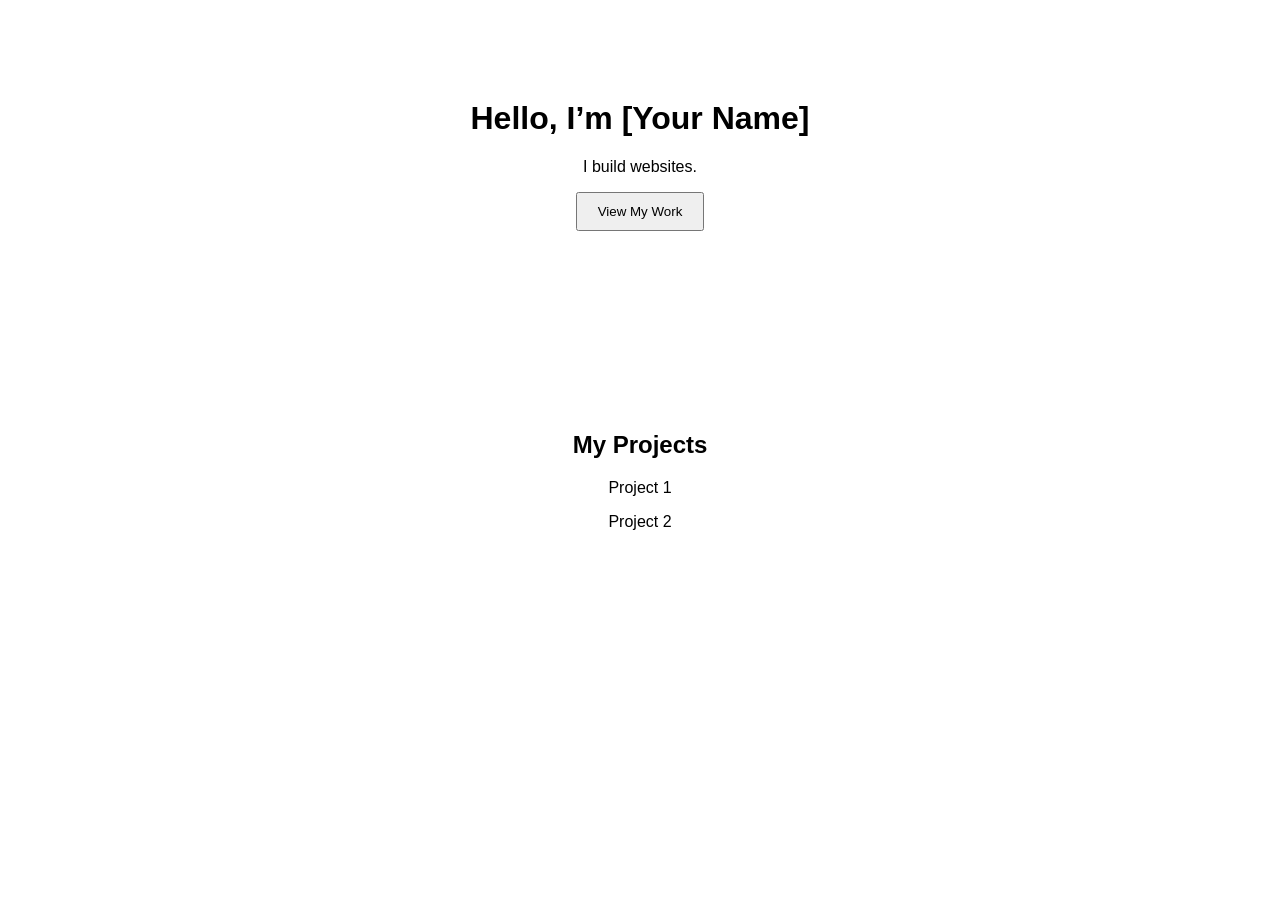
==== index.html @ 8da97259 "Initial portfolio commit" ====
<!DOCTYPE html>
<html>
<head>
  <title>My Portfolio</title>
  <link rel="stylesheet" href="style.css">
</head>
<body>

  <h1>Hello, I’m [Your Name]</h1>
  <p>I build websites.</p>

  <button onclick="scrollToProjects()">View My Work</button>

  <section id="projects">
    <h2>My Projects</h2>
    <p>Project 1</p>
    <p>Project 2</p>
  </section>

  <script src="script.js"></script>
</body>
</html>
---- style.css ----
body {
  font-family: Arial;
  text-align: center;
  margin: 0;
  padding: 0;
}

h1 {
  margin-top: 100px;
}

button {
  padding: 10px 20px;
  cursor: pointer;
}

#projects {
  margin-top: 200px;
}
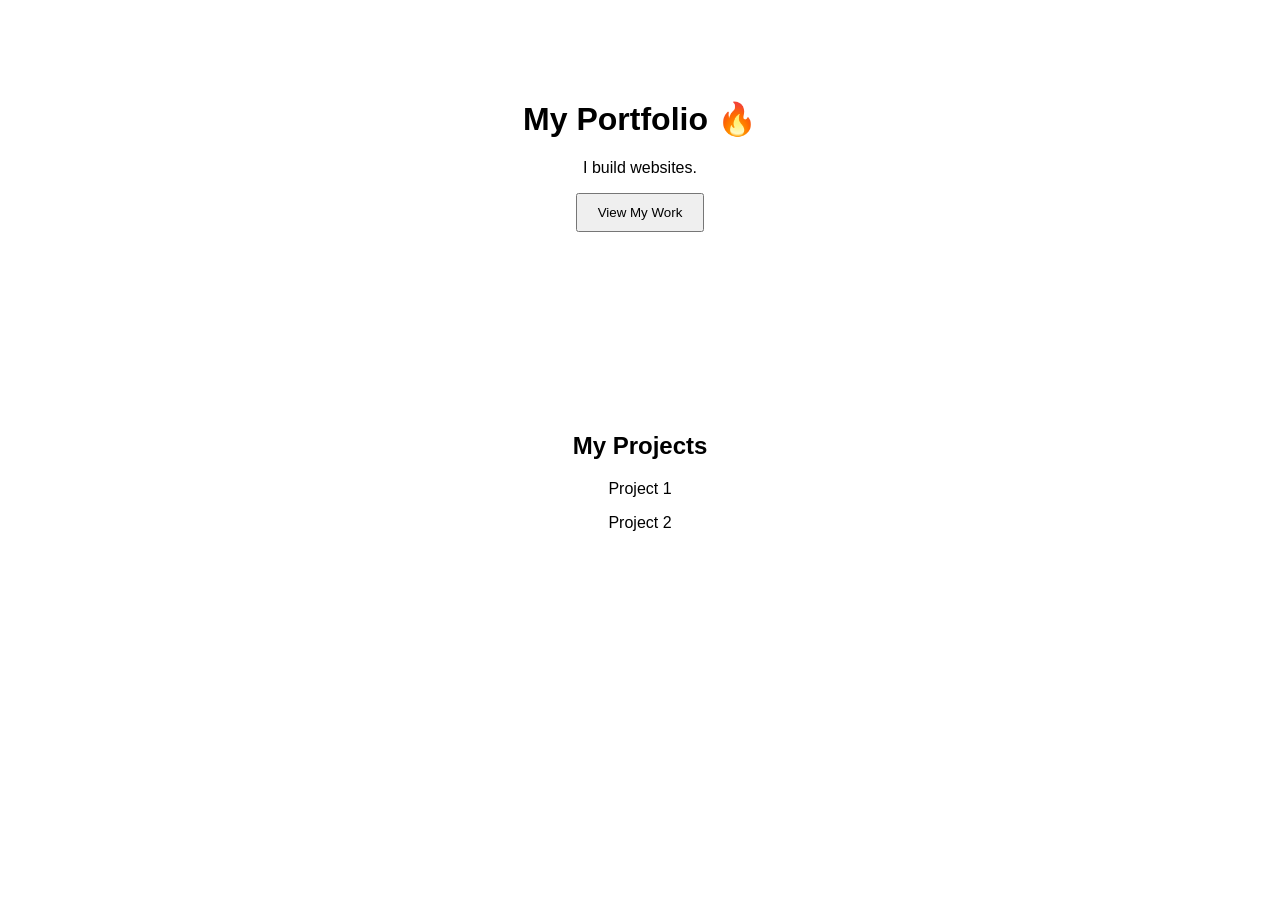
==== commit 2e346162: "updated title" ====
--- a/index.html
+++ b/index.html
@@ -6,7 +6,7 @@
 </head>
 <body>
 
-  <h1>Hello, I’m [Your Name]</h1>
+  <h1>My Portfolio 🔥</h1>
   <p>I build websites.</p>
 
   <button onclick="scrollToProjects()">View My Work</button>
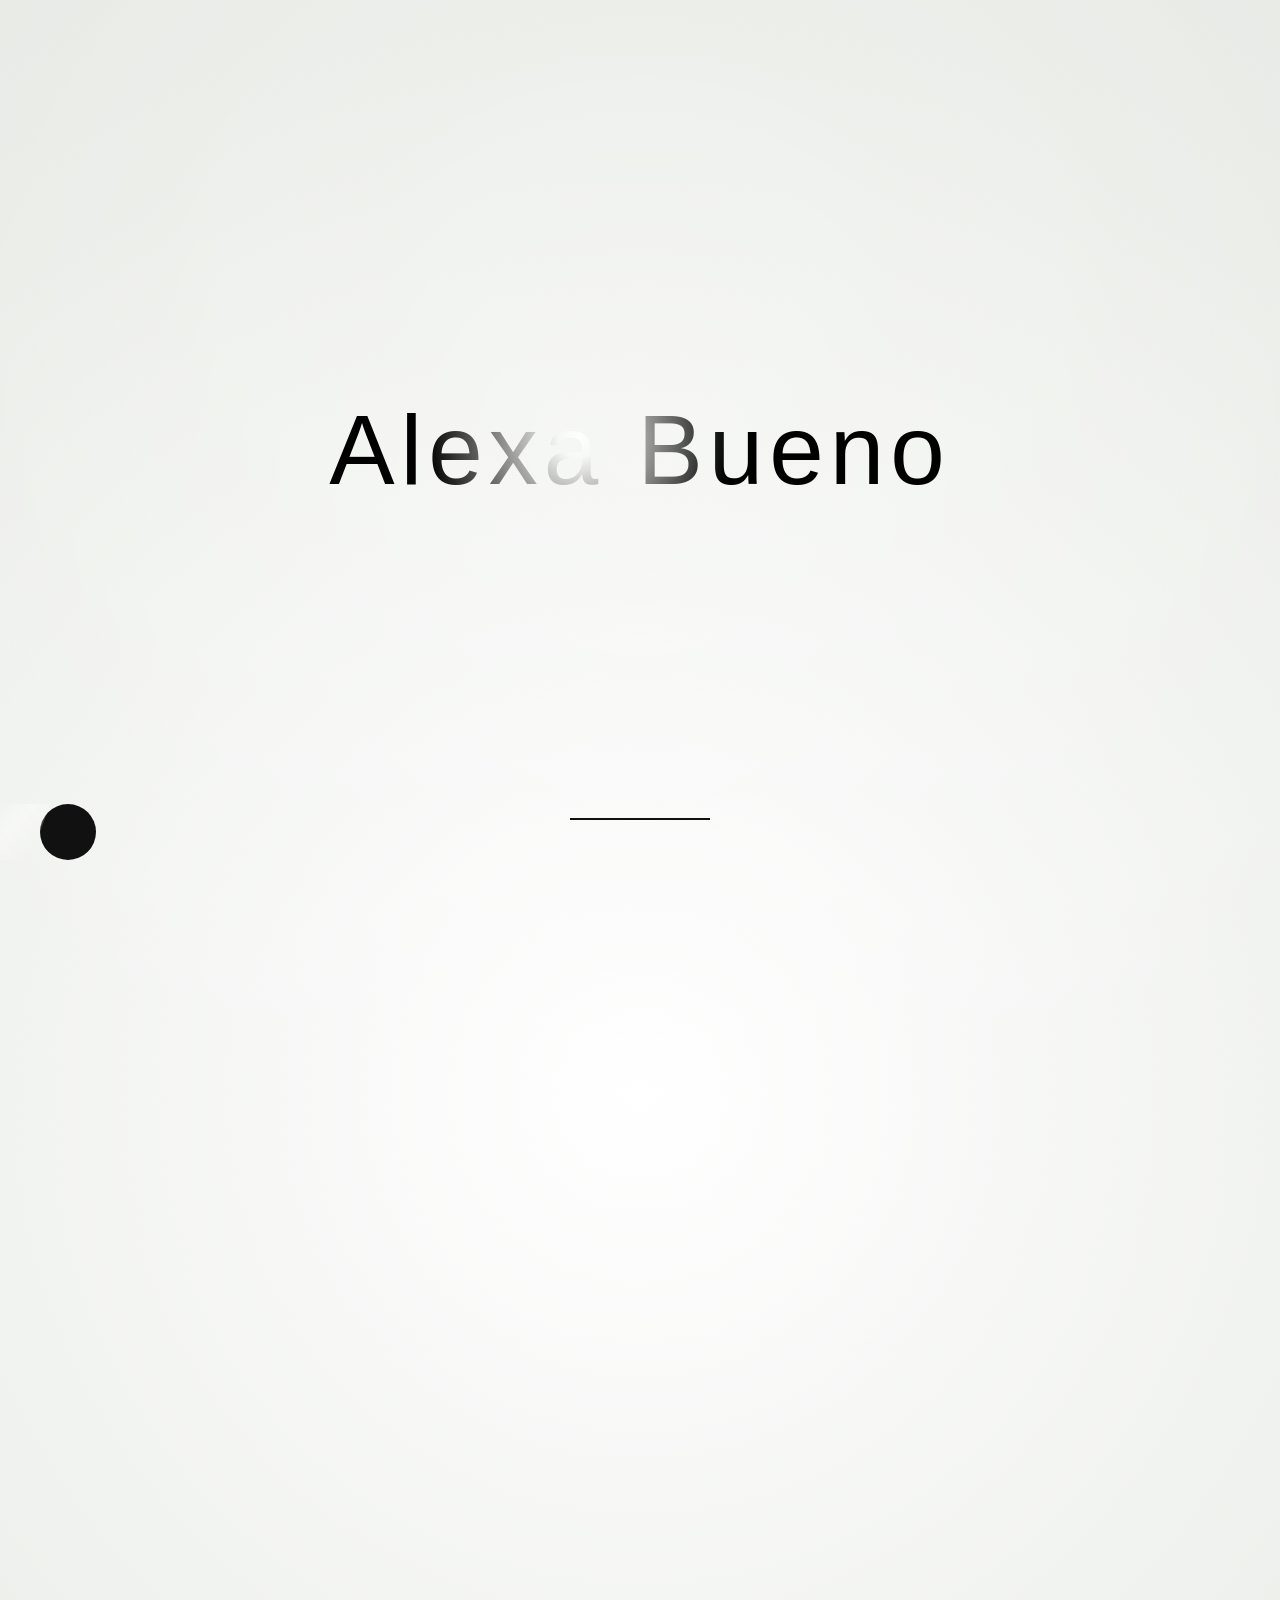
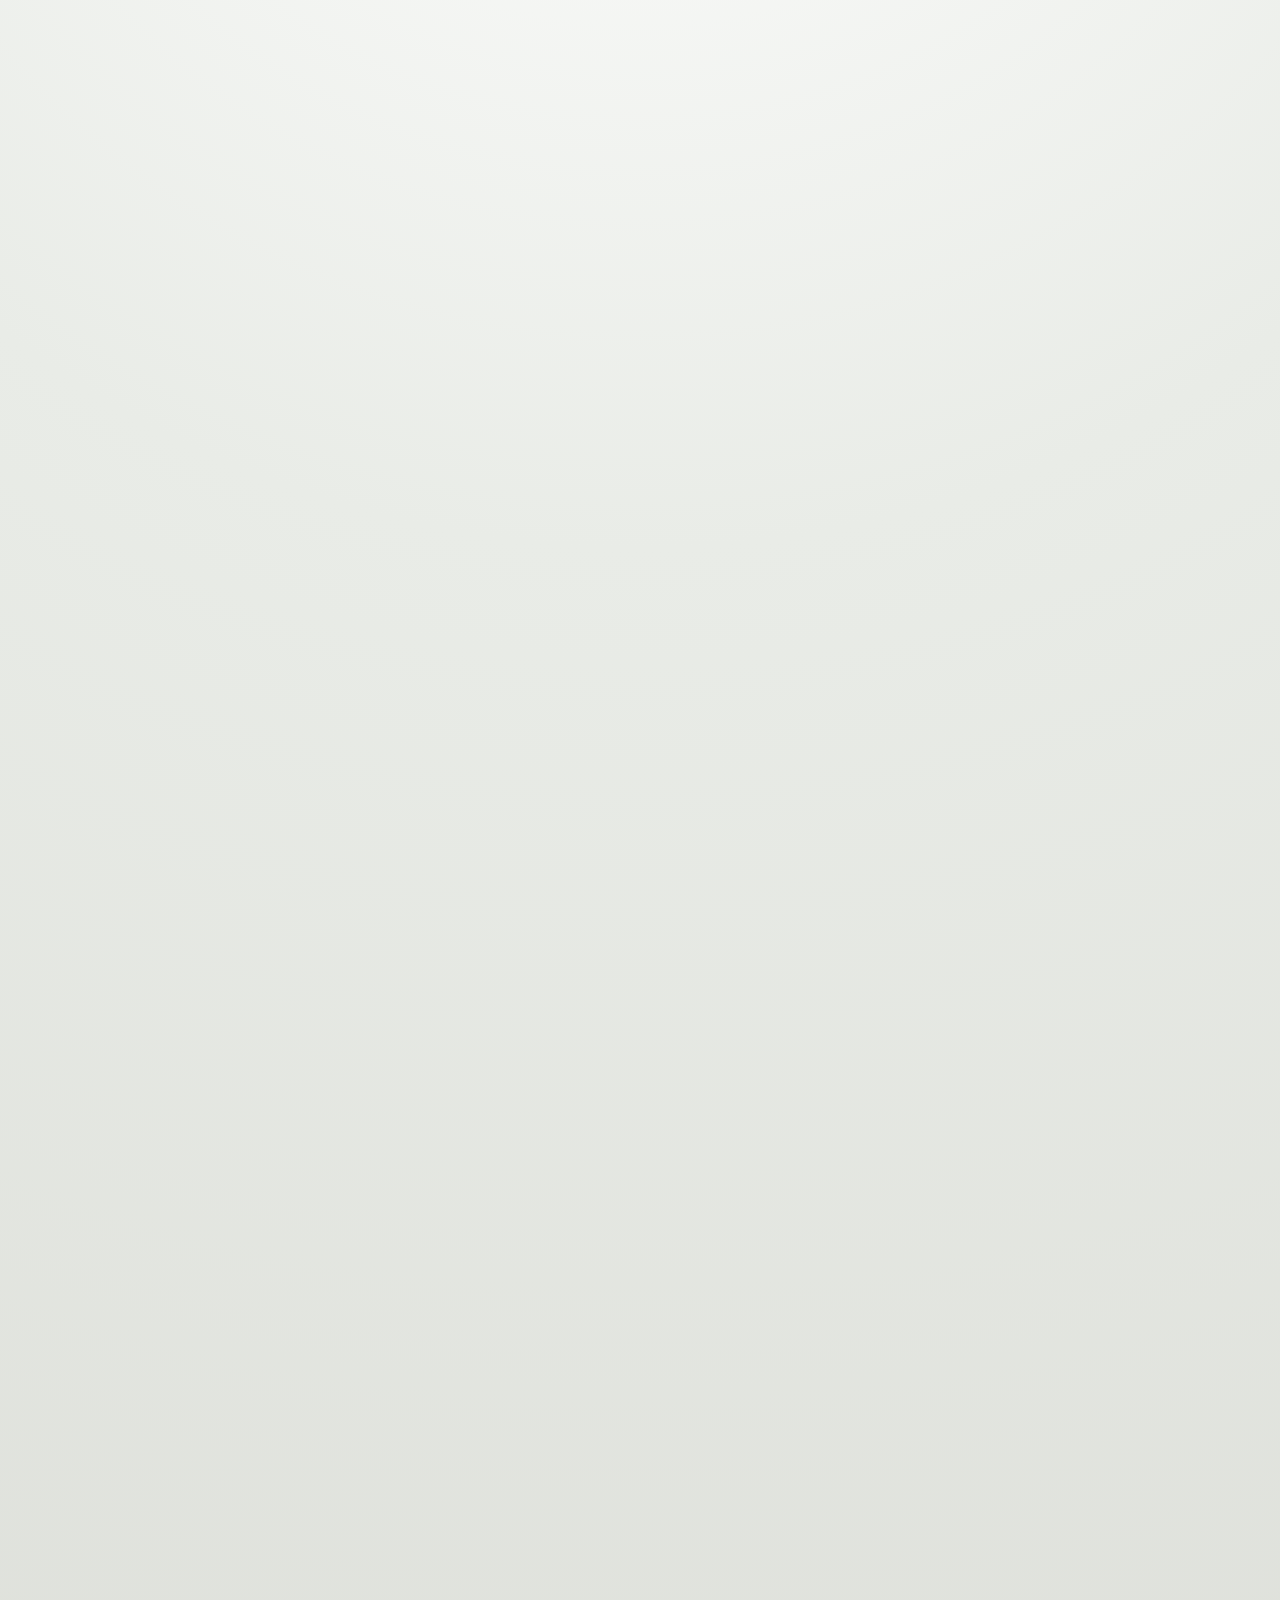
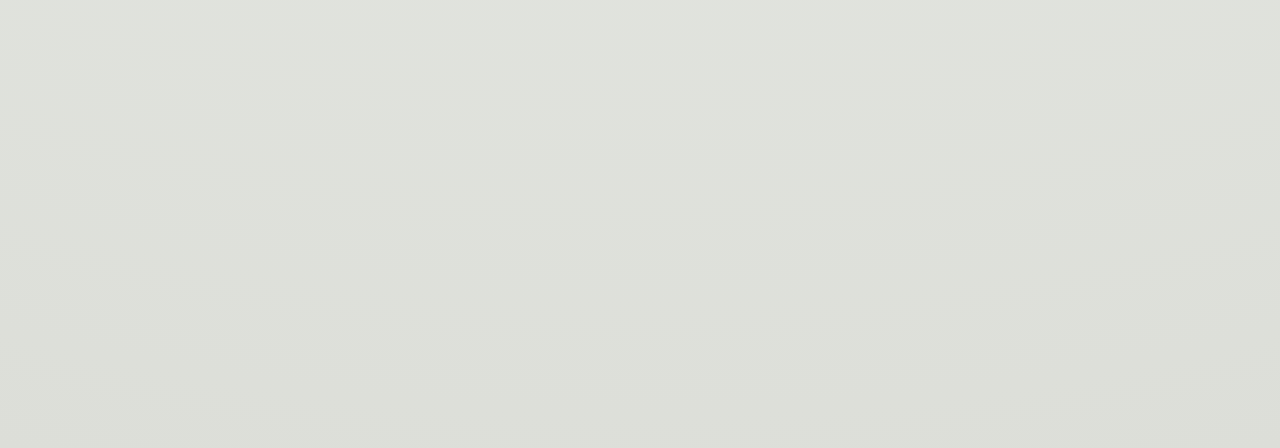
==== commit d44742e2: "updated title" ====
--- a/index.html
+++ b/index.html
@@ -1,22 +1,688 @@
 <!DOCTYPE html>
-<html>
+<html lang="en">
+
 <head>
-  <title>My Portfolio</title>
+  <meta charset="UTF-8">
+  <meta name="viewport" content="width=device-width, initial-scale=1.0">
+  <title>Alexa Bueno</title>
+  <link rel="icon" href="tab.png" type="image/png">
+<script>
+  document.documentElement.classList.add("preload");
+</script>
+  <script type="module" src="https://ajax.googleapis.com/ajax/libs/model-viewer/4.2.0/model-viewer.min.js"></script>
+  <script src="https://assets.calendly.com/assets/external/widget.js" async></script>
+  <link href="https://api.fontshare.com/v2/css?f[]=clash-display@400,500&display=swap" rel="stylesheet">
+  <link href="https://cdn.jsdelivr.net/npm/remixicon@3.5.0/fonts/remixicon.css" rel="stylesheet">
   <link rel="stylesheet" href="style.css">
 </head>
+
 <body>
 
-  <h1>My Portfolio 🔥</h1>
-  <p>I build websites.</p>
-
-  <button onclick="scrollToProjects()">View My Work</button>
-
-  <section id="projects">
-    <h2>My Projects</h2>
-    <p>Project 1</p>
-    <p>Project 2</p>
+  <div class="hero-wrap">
+    <div class="brand" id="brand">Alexa Bueno</div>
+
+    <div class="skills" id="skills">
+      <div class="pill">UX/UI Designer</div>
+      <div class="pill">Graphic Designer</div>
+      <div class="pill">UX Researcher</div>
+      <div class="pill">Web Designer</div>
+    </div>
+
+    <div class="tagline" id="tagline">
+      I help funded start-ups ship iconic brands, conversion-ready sites, and investor-proof decks.
+    </div>
+
+    <div class="cta" id="cta">Check my other projects</div>
+  </div>
+
+  <!-- PROGRESS -->
+  <div class="progress" id="progress">
+    <div class="bar" id="bar"></div>
+  </div>
+
+  <div class="availability">
+    <span>Available</span>
+    <span>for work</span>
+  </div>
+
+  <div class="book-call">
+    <i class="ri-phone-line"></i>
+  </div>
+
+  <div class="side-nav">
+    <div class="nav-item active" data-label="Home">
+      <i class="ri-home-4-line"></i>
+    </div>
+    <div class="nav-item" data-label="Projects">
+      <i class="ri-folder-3-line"></i>
+    </div>
+    <div class="nav-item" data-label="About">
+      <i class="ri-user-3-line"></i>
+    </div>
+    <div class="nav-item" data-label="Contact">
+      <i class="ri-mail-line"></i>
+    </div>
+  </div>
+
+  <div class="scroll-indicator">
+    <div class="scroll-track"></div>
+    <div class="scroll-thumb" id="scrollThumb"></div>
+  </div>
+
+  <!-- MODEL -->
+  <div class="model-container" id="modelSection">
+    <model-viewer id="viewer" src="./model.glb" autoplay camera-controls disable-pan disable-zoom
+      interaction-prompt="none" touch-action="pan-y" shadow-intensity="0" exposure="1.2" camera-orbit="30deg 75deg 200%"
+      field-of-view="30deg">
+    </model-viewer>
+  </div>
+
+  <!-- PROJECTS -->
+<section class="projects">
+
+ <div class="project-card" data-project="project1">
+  <div class="project-inner">
+    <img src="project1.png" class="project-img">
+  </div>
+</div>
+
+<div class="project-card" data-project="project2">
+  <div class="project-inner">
+    <img src="Project2.png" class="project-img">
+  </div>
+</div>
+
+ <div class="project-card" data-project="project3">
+  <div class="project-inner">
+    <img src="project3.png" class="project-img">
+  </div>
+</div>
+
+</section>
+
+  <!-- ABOUT -->
+  <section class="about">
+
+    <div class="about-container">
+
+      <!-- LEFT -->
+      <div class="about-image">
+        <img src="your-image.jpg" alt="Alexa" class="about-photo" />
+      </div>
+
+      <!-- CENTER -->
+      <div class="about-content">
+        <h2 class="about-title">Alexa Bueno</h2>
+
+        <p class="about-text">
+          Started with a clear mission to elevate branding to the same level of importance as the product.
+          Too often, companies over invest in one while neglecting the other, leading to conversion losses.
+          When branding oversells, customers feel misled. When it's too weak, trust and perceived value suffer.
+          The key is to create branding that truly reflects the product, driving conversions, fostering loyalty,
+          and standing out in a competitive market.
+        </p>
+
+      <div class="about-cta" id="aboutCta">Work with Alexa →</div>      </div>
+
+      <!-- RIGHT -->
+      <div class="about-art">
+
+        <!-- BISHOP -->
+        <div class="chess-wrap c1" data-cert="cert1.jpg">
+          <model-viewer class="chess" src="./bishop.glb" autoplay loading="eager" reveal="auto"
+            interaction-prompt="none" disable-progress-bar camera-controls disable-zoom disable-pan
+            interaction-prompt="none" exposure="0.85" shadow-intensity="1" environment-image="neutral"
+            orientation="0deg -12deg 0deg" camera-orbit="100deg 75deg 140%" field-of-view="25deg">
+          </model-viewer>
+        </div>
+
+        <!-- QUEEN -->
+        <div class="chess-wrap c2" data-cert="cert2.png">
+          <model-viewer class="chess" src="./queen.glb" autoplay loading="eager" reveal="auto" interaction-prompt="none"
+            disable-progress-bar camera-controls disable-zoom disable-pan interaction-prompt="none" exposure="0.85"
+            shadow-intensity="1" environment-image="neutral" orientation="0deg 28deg 0deg"
+            camera-orbit="30deg 75deg 135%" field-of-view="25deg">
+          </model-viewer>
+        </div>
+
+        <!-- ROOK -->
+        <div class="chess-wrap c3" data-cert="cert3.jpg">
+          <model-viewer class="chess" src="./rook.glb" autoplay loading="eager" reveal="auto" interaction-prompt="none"
+            disable-progress-bar camera-controls disable-zoom disable-pan interaction-prompt="none" exposure="0.85"
+            shadow-intensity="1" environment-image="neutral" orientation="0deg -8deg 0deg"
+            camera-orbit="150deg 75deg 160%" field-of-view="25deg">
+          </model-viewer>
+        </div>
+
+        <!-- KEEP THIS -->
+        <div class="certificate-btn">
+          <span>Certificates</span>
+          <small>(Click the chess pieces to view)</small>
+        </div>
+
+      </div>
+
+    </div>
+
+    </div>
+
+    <!-- CERT MODAL -->
+    <div class="cert-modal" id="certModal">
+      <div class="cert-content">
+        <div class="close-btn">&times;</div>
+        <img id="certImage" src="" alt="">
+      </div>
+    </div>
+
+
+
+    <div class="toolbox">
+
+  <div class="toolbox-title">
+    <strong>Everyday's Toolbox</strong>
+    <span>Mastered for every project.</span>
+  </div>
+
+  <div class="toolbox-track">
+
+<div class="tool ae"><div class="tool-inner"><span>Ae</span></div></div>
+<div class="tool ai"><div class="tool-inner"><span>Ai</span></div></div>
+<div class="tool figma"><div class="tool-inner"><span>Figma</span></div></div>
+<div class="tool pr"><div class="tool-inner"><span>Pr</span></div></div>
+<div class="tool ps"><div class="tool-inner"><span>Ps</span></div></div>
+<div class="tool web"><div class="tool-inner"><span>Web</span></div></div>
+
+    <!-- duplicate -->
+   <div class="tool ae"><div class="tool-inner"><span>Ae</span></div></div>
+<div class="tool ai"><div class="tool-inner"><span>Ai</span></div></div>
+<div class="tool figma"><div class="tool-inner"><span>Figma</span></div></div>
+<div class="tool pr"><div class="tool-inner"><span>Pr</span></div></div>
+<div class="tool ps"><div class="tool-inner"><span>Ps</span></div></div>
+<div class="tool web"><div class="tool-inner"><span>Web</span></div></div>
+
+     <div class="tool ae"><div class="tool-inner"><span>Ae</span></div></div>
+<div class="tool ai"><div class="tool-inner"><span>Ai</span></div></div>
+<div class="tool figma"><div class="tool-inner"><span>Figma</span></div></div>
+<div class="tool pr"><div class="tool-inner"><span>Pr</span></div></div>
+<div class="tool ps"><div class="tool-inner"><span>Ps</span></div></div>
+<div class="tool web"><div class="tool-inner"><span>Web</span></div></div>
+
+   
+  <div class="tool ae"><div class="tool-inner"><span>Ae</span></div></div>
+<div class="tool ai"><div class="tool-inner"><span>Ai</span></div></div>
+<div class="tool figma"><div class="tool-inner"><span>Figma</span></div></div>
+<div class="tool pr"><div class="tool-inner"><span>Pr</span></div></div>
+<div class="tool ps"><div class="tool-inner"><span>Ps</span></div></div>
+<div class="tool web"><div class="tool-inner"><span>Web</span></div></div>
+
+   
+  </div>
+
+</div>
+
   </section>
-
+  <!-- TESTIMONIALS -->
+  <section class="testimonials">
+
+    <div class="testi-header">
+      <span>[ TESTIMONIALS ]</span>
+      <h2>Don't take our word for it</h2>
+      <p>TAKE THEIRS</p>
+    </div>
+
+    <div class="testi-wrapper" id="testiWrapper">
+
+      <div class="testi-track" id="testiTrack">
+
+        <!-- CARD -->
+        <div class="testi-card">
+          <p class="testi-text">
+            Thank you Alexa, I love working with you! Why? Simple: because you’re not just a service provider. You don’t
+            work for us, you work with us and that makes all the difference.
+          </p>
+          <div class="testi-footer">
+            <img src="img1.jfif" class="avatar" />
+            <div class="author-info">
+              <strong>Michelle Kim</strong>
+              <span>Supervisor in IHD LAB</span>
+            </div>
+          </div>
+        </div>
+
+        <div class="testi-card">
+          <p class="testi-text">
+            We faced a real challenge with branding. Alexa came highly recommended by major players and they exceeded
+            all our expectations.
+          </p>
+          <div class="testi-footer">
+            <img src="img2.jfif" class="avatar" />
+            <div class="author-info">
+              <strong>Sharon Branzuela</strong>
+              <span>Small Business Owner</span>
+            </div>
+          </div>
+        </div>
+
+        <div class="testi-card">
+          <p class="testi-text">
+            Amazing experience with Alexa! The team immediately understood my vision and turned it into a clear, modern,
+            and impactful brand identity.
+          </p>
+          <div class="testi-footer">
+            <img src="img3.jfif" class="avatar" />
+            <div class="author-info">
+              <strong>Aileen Belanueva</strong>
+              <span>Startup Team Member</span>
+            </div>
+          </div>
+        </div>
+
+        <div class="testi-card">
+          <p class="testi-text">
+            Uptown chose Alexa to lead our rebranding project. The boost in credibility has significantly improved
+            our ability to close deals.
+          </p>
+          <div class="testi-footer">
+            <img src="img4.jfif" class="avatar" />
+            <div class="author-info">
+              <strong>Dave Jaro</strong>
+              <span>Small Business Owner</span>
+            </div>
+          </div>
+        </div>
+
+        <div class="testi-card">
+          <p class="testi-text">
+            Working with Alexa has been an absolute pleasure. Beyond their creativity and professionalism, there’s a
+            real sense of kindness and care.
+          </p>
+          <div class="testi-footer">
+            <img src="img5.jfif" class="avatar" />
+            <div class="author-info">
+              <strong>Jéry Bendayan</strong>
+              <span>Marketing Assistant</span>
+            </div>
+          </div>
+        </div>
+    <div class="testi-card">
+          <p class="testi-text">
+            Thank you Alexa, I love working with you! Why? Simple: because you’re not just a service provider. You don’t
+            work for us, you work with us and that makes all the difference.
+          </p>
+          <div class="testi-footer">
+            <img src="img1.jfif" class="avatar" />
+            <div class="author-info">
+              <strong>Michelle Kim</strong>
+              <span>Supervisor in IHD LAB</span>
+            </div>
+          </div>
+        </div>
+
+        <div class="testi-card">
+          <p class="testi-text">
+            We faced a real challenge with branding. Alexa came highly recommended by major players and they exceeded
+            all our expectations.
+          </p>
+          <div class="testi-footer">
+            <img src="img2.jfif" class="avatar" />
+            <div class="author-info">
+              <strong>Sharon Branzuela</strong>
+              <span>Small Business Owner</span>
+            </div>
+          </div>
+        </div>
+
+        <div class="testi-card">
+          <p class="testi-text">
+            Amazing experience with Alexa! The team immediately understood my vision and turned it into a clear, modern,
+            and impactful brand identity.
+          </p>
+          <div class="testi-footer">
+            <img src="img3.jfif" class="avatar" />
+            <div class="author-info">
+              <strong>Aileen Belanueva</strong>
+              <span>Startup Team Member</span>
+            </div>
+          </div>
+        </div>
+
+        <div class="testi-card">
+          <p class="testi-text">
+            Uptown chose Alexa to lead our rebranding project. The boost in credibility has significantly improved
+            our ability to close deals.
+          </p>
+          <div class="testi-footer">
+            <img src="img4.jfif" class="avatar" />
+            <div class="author-info">
+              <strong>Dave Jaro</strong>
+              <span>Small Business Owner</span>
+            </div>
+          </div>
+        </div>
+
+        <div class="testi-card">
+          <p class="testi-text">
+            Working with Alexa has been an absolute pleasure. Beyond their creativity and professionalism, there’s a
+            real sense of kindness and care.
+          </p>
+          <div class="testi-footer">
+            <img src="img5.jfif" class="avatar" />
+            <div class="author-info">
+              <strong>Jéry Bendayan</strong>
+              <span>Marketing Assistant</span>
+            </div>
+          </div>
+        </div>   <div class="testi-card">
+          <p class="testi-text">
+            Thank you Alexa, I love working with you! Why? Simple: because you’re not just a service provider. You don’t
+            work for us, you work with us and that makes all the difference.
+          </p>
+          <div class="testi-footer">
+            <img src="img1.jfif" class="avatar" />
+            <div class="author-info">
+              <strong>Michelle Kim</strong>
+              <span>Supervisor in IHD LAB</span>
+            </div>
+          </div>
+        </div>
+
+        <div class="testi-card">
+          <p class="testi-text">
+            We faced a real challenge with branding. Alexa came highly recommended by major players and they exceeded
+            all our expectations.
+          </p>
+          <div class="testi-footer">
+            <img src="img2.jfif" class="avatar" />
+            <div class="author-info">
+              <strong>Sharon Branzuela</strong>
+              <span>Small Business Owner</span>
+            </div>
+          </div>
+        </div>
+
+        <div class="testi-card">
+          <p class="testi-text">
+            Amazing experience with Alexa! The team immediately understood my vision and turned it into a clear, modern,
+            and impactful brand identity.
+          </p>
+          <div class="testi-footer">
+            <img src="img3.jfif" class="avatar" />
+            <div class="author-info">
+              <strong>Aileen Belanueva</strong>
+              <span>Startup Team Member</span>
+            </div>
+          </div>
+        </div>
+
+        <div class="testi-card">
+          <p class="testi-text">
+            Uptown chose Alexa to lead our rebranding project. The boost in credibility has significantly improved
+            our ability to close deals.
+          </p>
+          <div class="testi-footer">
+            <img src="img4.jfif" class="avatar" />
+            <div class="author-info">
+              <strong>Dave Jaro</strong>
+              <span>Small Business Owner</span>
+            </div>
+          </div>
+        </div>
+
+        <div class="testi-card">
+          <p class="testi-text">
+            Working with Alexa has been an absolute pleasure. Beyond their creativity and professionalism, there’s a
+            real sense of kindness and care.
+          </p>
+          <div class="testi-footer">
+            <img src="img5.jfif" class="avatar" />
+            <div class="author-info">
+              <strong>Jéry Bendayan</strong>
+              <span>Marketing Assistant</span>
+            </div>
+          </div>
+        </div>
+
+  </section>
+  <div class="cursor" id="cursor">
+    <span> <- DRAG -></span>
+  </div>
+
+  <!-- CONTACT -->
+<section class="contact" id="contact">
+
+    <div class="contact-header">
+      <span>[ SERIOUSLY ]</span>
+      <h2>LET'S CUT<br>TO THE CHASE.</h2>
+
+      <!-- RUNNING CHARACTER -->
+      <model-viewer class="chase-model" src="./runner.glb" autoplay interaction-prompt="none" disable-zoom disable-pan
+        camera-controls exposure="1.2" shadow-intensity="1" camera-orbit="0deg 75deg 120%" field-of-view="25deg">
+      </model-viewer>
+    </div>
+
+    <div class="contact-actions">
+      <button class="contact-btn" id="openCalendly">
+        <i class="ri-phone-line"></i>
+        <span>BOOK A CALL</span>
+      </button>
+    </div>
+
+
+    <div id="calendlyModal" class="calendly-modal">
+      <div class="calendly-box">
+        <span id="closeCalendly">&times;</span>
+
+        <div class="calendly-inline-widget" data-url="https://calendly.com/alexabranzuelabueno/from-website-schedule"
+          style="min-width:320px;height:600px;">
+        </div>
+      </div>
+    </div>
+
+
+    <div class="contact-email">
+      <span>OR EMAIL ME DIRECTLY</span>
+
+      <div class="email-box">
+        <i class="ri-mail-line"></i>
+        <input type="text" value="alexabranzuelabueno@gmail.com" id="emailText" readonly>
+
+        <button id="copyBtn">COPY</button>
+      </div>
+
+      <p id="copyMsg">Email copied to clipboard!</p>
+    </div>
+
+    <div class="copyright">
+      © 2026 Alexa Bueno. All rights reserved.
+    </div>
+
+  </section>
   <script src="script.js"></script>
+
+<div id="projectModal" class="project-modal">
+  <div class="project-box">
+    <span id="closeProject">&times;</span>
+
+    <div id="galleryMode">
+      <div class="gallery-main">
+        <button class="gallery-arrow gallery-prev" id="galleryPrev">&#10094;</button>
+        <img id="projectPreview" src="">
+        <button class="gallery-arrow gallery-next" id="galleryNext">&#10095;</button>
+      </div>
+      <div class="gallery-counter" id="galleryCounter">1 / 3</div>
+      <div class="gallery-thumbs" id="galleryThumbs"></div>
+    </div>
+
+    <div id="detailMode" style="display:none;">
+      <div class="detail-scroll">
+        <img class="detail-cert" src="pr10.png" alt="Certificate">
+        <div class="detail-info">
+          <div class="detail-row"><label>Industry</label><span>Multiple Industry</span></div>
+          <div class="detail-row"><label>Role</label><span>Canva Graphics Design, Content Creation, Digital Marketing, SMM</span></div>
+          <div class="detail-row"><label>Year</label><span>2025</span></div>
+          <div class="detail-row"><label>Instructor</label><span>ExpertEase Education</span></div>
+          <div class="detail-context">
+            <p>Here, you'll find my samples of designs for social media content, and marketing visuals created using advanced Canva and AI techniques. Each piece showcases branding, video editing, and graphic design skills I've mastered. Explore my work and see the difference!</p>
+          </div>
+          <div class="detail-skills">
+            <h4>What I Can Do</h4>
+            <ul>
+              <li><strong>Branding & Marketing Designs:</strong> Social Media Graphics.</li>
+              <li><strong>Graphic Design:</strong> Apply color theory, typography, and layout techniques for visually striking designs.</li>
+              <li><strong>AI-Powered Content Creation:</strong> Generate images, transform sketches, and create content efficiently.</li>
+              <li><strong>Video Editing & Animations:</strong> Design engaging short-form videos, motion graphics, and promotional content.</li>
+              <li><strong>Efficient & High-Impact Designs:</strong> Refines workflows, customizes templates, and maximizes Canva's advanced features.</li>
+            </ul>
+            <p class="detail-note">Note: Due to platform limitations, the quality may appear reduced. The final product is delivered in full resolution.</p>
+          </div>
+        </div>
+        <div class="detail-samples">
+          <h4>Samples</h4>
+          <div class="sample-grid" id="sampleGrid"></div>
+        </div>
+        <div class="detail-videos">
+          <h4>Videos</h4>
+          <div class="video-grid" id="videoGrid"></div>
+        </div>
+      </div>
+    </div>
+
+    <div id="detailModeP2" style="display:none;">
+      <div class="detail-scroll">
+        <div class="p2-top-image">
+          <img id="p2MainImage" src="p22.png" alt="Project 2 Preview">
+          <button class="p2-arrow" id="p2Arrow">&#10095;</button>
+        </div>
+        <div class="detail-info">
+          <div class="detail-row"><label>Industry</label><span>E-Learning</span></div>
+          <div class="detail-row"><label>Role</label><span>UX/UI Design</span></div>
+          <div class="detail-row"><label>Year</label><span>2021</span></div>
+          <div class="detail-row"><label>Instructor</label><span>Self-taught</span></div>
+          <p class="detail-note">Note: Due to platform limitations, the quality may appear reduced. The final product is delivered in full resolution.</p>
+        </div>
+        <div class="detail-context">
+          <h4>Problem</h4>
+          <h5>Learner's Commitment Struggles</h5>
+          <p>Learners often forget about their online courses because they are busy, resulting in incomplete courses and missed learning opportunities. This lack of commitment hinders their progress and desired upskilling outcomes.</p>
+        </div>
+        <div class="detail-context">
+          <h4>Solution</h4>
+          <img class="detail-inline-img" src="p23.png" alt="Solution">
+        </div>
+        <div class="detail-context">
+          <h4>Paper Research</h4>
+          <p>Starting with paper research, I began to draw from research articles on goals, motivation, and achievement. During my exploration, I stumbled upon an eye-opening published research, and in that research, Professor Benjamin discovered that:</p>
+          <blockquote>"If you're trying to achieve your goal, the more often you monitor your progress and physically record it, the greater the likelihood that you succeed"</blockquote>
+        </div>
+        <div class="detail-context">
+          <h4>The Main Insight</h4>
+          <p>None of the existing features in other apps worked for my participants due to....</p>
+          <img class="detail-inline-img" src="p24.png" alt="Main Insight">
+        </div>
+        <div class="detail-context">
+          <h4>Learner's Persona</h4>
+          <img class="detail-inline-img" src="p25.png" alt="Learner's Persona">
+        </div>
+        <div class="detail-context">
+          <h4>Design</h4>
+          <h5>Challenges and a Fresh Approach</h5>
+          <p>For the past 1 to 2 weeks, I have been trying to find additional solutions for this problem, including scheduling, deadlines, and notifications. However, upon careful consideration and gathering feedback, I have concluded that adding more features may bring more hassle than benefit. Despite having these existing features, they did not effectively help users discipline themselves to learn more. Therefore, I have decided to proceed with tracking learners' progress as my final solution.</p>
+        </div>
+        <div class="detail-context">
+          <h4>Testing + Improvement</h4>
+          <h5>3 Major Update in my DESIGN</h5>
+          <img class="detail-inline-img" src="p26.png" alt="Testing and Improvement">
+        </div>
+        <div class="detail-context">
+          <h4>Final Product</h4>
+          <img class="detail-inline-img" src="p27.png" alt="Final Product">
+        </div>
+        <div class="detail-context">
+          <h4>Style Guide</h4>
+          <img class="detail-inline-img" src="p28.png" alt="Style Guide">
+        </div>
+        <div class="detail-context">
+          <h4>Reflection</h4>
+          <h5>What I Would Do Differently Next Time</h5>
+          <ul>
+            <li><strong>Embrace Iteration for Optimal Results:</strong> During the initial stages, I explored numerous options to find the right solution for the users. I ended up "restarting" my project over three times, with over four iterations of my FIGMA file. This ensured that every aspect of the app was intentionally designed, refining it for the best possible outcome.</li>
+            <li><strong>Failure is a Learning Opportunity:</strong> Rather than viewing setbacks as failures, I have come to realize that they are opportunities to discover what doesn't work.</li>
+            <li><strong>Focus on the Goal:</strong> I constantly revisited my solution and checked participant statements. In the end, I reduced the length of the copy by over 30% and concentrate on the essential aspects of my project. As a result, moving forward, I am confident that placing more emphasis on the insights will enhance my storytelling skills when communicating with others.</li>
+            <li><strong>Strengthening Design Communication:</strong> In my pursuit of professional growth, I recognize the importance of honing my communication skills to effectively convey my design ideas and decision-making processes. Whether it's explaining my concepts to myself, presenting them to future recruiters, or articulating them to clients, clear and concise communication plays a vital role.</li>
+          </ul>
+        </div>
+      </div>
+    </div>
+
+    <div id="detailModeP3" style="display:none;">
+      <div class="detail-scroll">
+        <div class="p3-header">
+          <div class="p3-header-text">
+            <h3>What is Potential?</h3>
+            <p>The Potential screen in Driz is a homepage section designed to communicate the brand’s value at a glance. It showcases the key benefits of Driz detergent, giving users a clear understanding of what the product offers and why it stands out before they explore further or make a purchase.</p>
+          </div>
+          <div class="p3-header-img">
+            <img src="P31.png" alt="P31">
+          </div>
+        </div>
+
+        <div class="p3-section">
+          <h4>Research Objective</h4>
+          <h5>Goal</h5>
+          <p>Improve the feature so it helps users easily explore products, understand their value, and feel encouraged to try or add more items (like pairing detergent with fabric conditioner).</p>
+          <h5>What we wanted to understand</h5>
+          <ul>
+            <li><strong>User behavior &amp; problems</strong> — Where users get confused when choosing products; Why they hesitate to add more or try other variants</li>
+            <li><strong>Clarity of the feature</strong> — Which parts are hard to understand; If users clearly see how the feature helps them (e.g., saves money, better cleaning)</li>
+            <li><strong>Product discovery</strong> — If users notice other products in the lineup; If the feature helps them consider alternatives or combinations</li>
+            <li><strong>Motivation to buy more</strong> — What makes users want to upgrade or add items; What stops them from doing it</li>
+          </ul>
+        </div>
+
+        <div class="p3-section">
+          <h4>Approach: Survey</h4>
+          <h5>Why this method?</h5>
+          <ul>
+            <li><strong>Identify the most important problems</strong> — The survey helps us understand what customers struggle with when choosing and using Driz products (like liquid detergent, powder, pods, and fabric conditioner). It shows which problems matter the most so we know what to fix first.</li>
+            <li><strong>Check if the feature is easy to understand and useful</strong> — We can measure if people clearly understand the feature, find it helpful, and feel satisfied when using it. This helps us see if the design is working or needs improvement.</li>
+            <li><strong>See if it encourages customers to get more products</strong> — The survey helps us find out if the feature makes people want to try other Driz products or add more items (like pairing detergent with fabric conditioner).</li>
+            <li><strong>Get results quickly for decision-making</strong> — This method allows us to collect feedback fast, so the team can improve the feature and plan the next steps without delay.</li>
+          </ul>
+        </div>
+
+        <div class="p3-section">
+          <h4>Survey Logistics</h4>
+          <p><strong>Timeline:</strong> ~4 weeks</p>
+          <ul>
+            <li>5 days for scoping and approval</li>
+            <li>4 days for fielding</li>
+            <li>7 days for analysis &amp; building the report</li>
+            <li>1 day to present</li>
+          </ul>
+          <p><strong>Tool:</strong> Conducted through Qualtrics.</p>
+        </div>
+
+        <div class="p3-section">
+          <h4>Analyzing Feedback</h4>
+          <p>I exported the open-ended comments into Google Sheets, manually coded them, removed any sensitive identifying information, and then used AI to review the open-ends to ensure no key themes were overlooked (AI peer debriefing).</p>
+        </div>
+
+        <img class="p3-inline-img" src="P32.png" alt="P32">
+        <img class="p3-inline-img" src="P33.png" alt="P33">
+        <img class="p3-inline-img" src="P34.png" alt="P34">
+
+        <div class="p3-section">
+          <h4>Final Prototype</h4>
+          <div class="figma-embed-container">
+            <iframe style="border: 1px solid rgba(0, 0, 0, 0.1);" width="100%" height="600" src="https://www.figma.com/embed?embed_host=share&amp;url=https%3A%2F%2Fwww.figma.com%2Fproto%2Fd1gvhgF6SXXnw515IoNyyh%2FPortfolio%3Fnode-id%3D110-2%26p%3Df%26t%3D5Cja14g1XnRI3ybP-1%26scaling%3Dscale-down%26content-scaling%3Dfixed%26page-id%3D109%253A9%26starting-point-node-id%3D110%253A2" allowfullscreen=""></iframe>
+          </div>
+        </div>
+      </div>
+    </div>
+
+  </div>
+</div>
 </body>
-</html>+
+</html>
+
--- a/style.css
+++ b/style.css
@@ -1,19 +1,2477 @@
-body {
-  font-family: Arial;
-  text-align: center;
+* {
   margin: 0;
   padding: 0;
-}
-
-h1 {
-  margin-top: 100px;
-}
-
-button {
+  box-sizing: border-box;
+}
+
+body {
+  min-height: 100vh;
+  background:
+   radial-gradient(circle at 50% 30%, #ffffff 0%, #e9ece7 40%, #dcded8 100%),
+  linear-gradient(to bottom, rgba(255,255,255,0.6), rgba(220,222,216,0.8));
+
+  font-family: "Clash Display", sans-serif;
+  overflow-x: hidden;
+}
+
+.hero-wrap {
+  position: relative;
+  height: 100vh;
+}
+
+/* ===== BRAND ===== */
+.brand {
+  position: fixed;
+  top: 50%;
+  left: 50%;
+  transform: translate(-50%, -50%);
+  font-size: clamp(40px, 8vw, 98px);
+  letter-spacing: 6px;
+
+  color: #000;
+
+  opacity: 0;
+  z-index: 10;
+
+  overflow: visible;
+
+  transition:
+    transform 1.8s cubic-bezier(.22, 1, .36, 1),
+    top 1.8s cubic-bezier(.22, 1, .36, 1),
+    opacity 1.2s ease,
+    filter 1.2s ease;
+
+  filter: blur(12px);
+
+  background: radial-gradient(
+    circle at var(--x, 40%) var(--y, 40%),
+    rgba(255,255,255,0.9) 0%,
+    rgba(255,255,255,0.2) 5%,
+    rgba(0,0,0,1) 40%
+  );
+
+  -webkit-background-clip: text;
+  -webkit-text-fill-color: transparent;
+}
+.brand.intro {
+  opacity: 1;
+}
+
+.brand.hero {
+  pointer-events: auto;
+}
+
+@keyframes textShine {
+  0% {
+    background-position: -200% center;
+  }
+  100% {
+    background-position: 200% center;
+  }
+}
+
+
+
+.brand.hero:hover {
+  animation: textShine 1.2s ease;
+}
+
+.brand.focus {
+  filter: blur(0px);
+}
+
+.brand.hero {
+  position: absolute;
+  top: 70px;
+  left: 50%;
+  transform: translate(-50%, 0) scale(1.6);
+  filter: blur(0px);
+  opacity: 1;
+}
+
+.brand.fade-out {
+  opacity: 0;
+  filter: blur(8px);
+  transition: opacity 0.8s ease, filter 0.8s ease;
+}
+
+.brand.instant {
+  transition: none !important;
+  animation: none !important;
+}
+
+@keyframes mysticalGlow {
+  0% {
+    letter-spacing: 6px;
+    opacity: 0;
+    filter: blur(12px);
+  }
+
+  50% {
+    opacity: 1;
+    filter: blur(2px);
+  }
+
+  100% {
+    letter-spacing: 10px;
+    filter: blur(0);
+  }
+}
+.brand.show {
+  opacity: 1;
+  animation: textWave 2.2s ease forwards;
+}
+
+.brand::before {
+  display: none;
+}
+
+.brand.show::before {
+  opacity: 0.9;
+
+  animation: liquidWave 2.5s cubic-bezier(.22,1,.36,1) forwards;
+}
+
+html.no-intro .brand {
+  transition: none !important;
+  animation: none !important;
+}
+
+body.intro-active {
+  overflow: hidden;
+}
+
+body.intro-active .projects,
+body.intro-active .about,
+body.intro-active .testimonials,
+body.intro-active .contact {
+  opacity: 0;
+  pointer-events: none;
+}
+@keyframes liquidWave {
+  0% {
+    opacity: 0;
+    transform: translateX(-120%) scaleY(1.4) skewX(-10deg);
+  }
+
+  30% {
+    opacity: 1;
+    transform: translateX(-30%) scaleY(0.9) skewX(6deg);
+  }
+
+  60% {
+    transform: translateX(30%) scaleY(1.1) skewX(-4deg);
+  }
+
+  100% {
+    opacity: 0.6;
+    transform: translateX(120%) scaleY(1) skewX(0deg);
+  }
+}
+
+
+@keyframes shine {
+  0% { left: -120%; }
+  100% { left: 120%; }
+}
+@keyframes textDistort {
+  0% {
+    filter: blur(20px);
+    letter-spacing: 20px;
+  }
+
+  30% {
+    filter: blur(4px);
+    letter-spacing: 8px;
+  }
+
+  60% {
+    letter-spacing: 4px;
+    transform: translate(-50%, -52%) skewX(-2deg);
+  }
+
+  100% {
+    filter: blur(0);
+    letter-spacing: 6px;
+    transform: translate(-50%, -50%) skewX(0deg);
+  }
+}
+@keyframes wavePass {
+  0% {
+    opacity: 0;
+    transform: translateX(-120%) skewX(-20deg);
+  }
+
+  40% {
+    opacity: 1;
+  }
+
+  100% {
+    opacity: 0.8;
+    transform: translateX(120%) skewX(-20deg);
+  }
+}
+/* REAL OCEAN-LIKE MOVEMENT */
+body::before {
+  content: "";
+  position: fixed;
+  top: -50%;
+  left: -50%;
+  width: 200%;
+  height: 200%;
+
+  background: radial-gradient(circle at 50% 50%, rgba(255,255,255,0.35), transparent 60%);
+
+  animation: oceanWave 6s ease-in-out infinite;
+  z-index: 0;
+  pointer-events: none;
+}
+
+@keyframes oceanWave {
+  0% {
+    transform: translateY(0) scale(1);
+  }
+  25% {
+    transform: translateY(-30px) scale(1.05);
+  }
+  50% {
+    transform: translateY(25px) scale(0.98);
+  }
+  75% {
+    transform: translateY(-15px) scale(1.02);
+  }
+  100% {
+    transform: translateY(0) scale(1);
+  }
+}
+@keyframes textWave {
+  0% {
+    transform: translate(-50%, -50%) scale(0.6);
+    opacity: 0;
+  }
+
+  30% {
+    transform: translate(-50%, -60%) scale(1.05);
+    opacity: 1;
+  }
+
+  50% {
+    transform: translate(-50%, -45%) scale(1);
+  }
+
+  70% {
+    transform: translate(-50%, -55%) scale(1.02);
+  }
+
+  100% {
+    transform: translate(-50%, -50%) scale(1);
+  }
+}
+
+@keyframes floatHero {
+  0% { transform: translate(-50%, -120%) scale(1.8); }
+  50% { transform: translate(-50%, -130%) scale(1.82); }
+  100% { transform: translate(-50%, -120%) scale(1.8); }
+}
+@keyframes glassWave {
+  0% {
+    transform: scaleX(0.6) scaleY(1.4);
+    opacity: 0;
+    filter: blur(20px);
+  }
+
+  50% {
+    transform: scaleX(1.1) scaleY(0.9);
+    opacity: 1;
+  }
+
+  100% {
+    transform: scaleX(1) scaleY(1);
+    opacity: 1;
+  }
+}
+/* ===== PROGRESS ===== */
+.progress {
+  position: fixed;
+  bottom: 80px;
+  left: 50%;
+  transform: translateX(-50%);
+  width: 140px;
+  height: 2px;
+  background: rgba(0, 0, 0, 0.1);
+  z-index: 10;
+}
+
+.bar {
+  width: 0%;
+  height: 100%;
+  background: #111;
+  transition: width 4.5s linear; /* SAME duration */
+}
+
+/* ===== SKILLS (ELEGANT PILLS) ===== */
+.skills {
+  position: absolute;
+  top: 42%;
+  left: 50%;
+  transform: translateX(-50%);
+
+  display: flex;
+  gap: 14px;
+  flex-wrap: nowrap;
+  /* 🔥 force single line */
+
+  opacity: 0;
+  z-index: 10;
+}
+
+.skills.show {
+  animation: fadeUp 1s ease forwards;
+}
+
+
+
+.pill {
+  padding: 8px 16px;
+  border-radius: 999px;
+
+  font-size: 13px;
+  letter-spacing: 1px;
+
+  background: rgba(255, 255, 255, 0.5);
+  backdrop-filter: blur(12px);
+
+  border: 1px solid rgba(0, 0, 0, 0.06);
+
+  color: #222;
+
+  /* ✨ subtle depth */
+  box-shadow: 0 4px 20px rgba(0, 0, 0, 0.04);
+}
+
+.availability {
+  position: fixed;
+  top: 40px;
+  left: 40px;
+
+  font-size: 14px;
+  font-weight: 600;
+  line-height: 1.2;
+
+  color: #111;
+
+  z-index: 20;
+}
+
+.availability span {
+  display: block;
+  opacity: 0.8;
+}
+
+.availability::after {
+  content: "";
+  position: absolute;
+  left: -10px;
+  top: 27%;
+  transform: translateY(-50%);
+
+  width: 8px;
+  height: 8px;
+
+  border-radius: 50%;
+  background: #7bc47f;
+  box-shadow: 0 0 10px rgba(123, 196, 127, 0.6);
+}
+
+.tagline.show {
+  animation: fadeUp 1s ease forwards;
+}
+
+.tagline {
+  position: absolute;
+  top: 52%;
+  left: 50%;
+  transform: translateX(-50%);
+
+  font-size: 18px;
+  /* 🔥 bigger */
+  letter-spacing: 1px;
+  color: #333;
+
+  max-width: 700px;
+  text-align: center;
+  line-height: 1.6;
+
+  opacity: 0;
+  z-index: 10;
+}
+
+.cta {
+  position: absolute;
+  bottom: 75px;
+  left: 50%;
+  transform: translateX(-50%);
+  z-index: 15;
+  font-size: 14px;
+  letter-spacing: 1px;
+  color: #111;
+
+  opacity: 0;
+  cursor: pointer;
+}
+
+
+.cta::after {
+  content: " ↓";
+  /* 🔥 DOWN ARROW */
+}
+
+.cta.show {
+  animation: fadeUp 1s ease forwards;
+}
+
+.cta.show {
+  animation:
+    fadeUp 1s ease forwards,
+    floatY 3s ease-in-out infinite;
+}
+
+@keyframes floatY {
+  0% {
+    transform: translateX(-50%) translateY(0);
+  }
+
+  50% {
+    transform: translateX(-50%) translateY(-6px);
+  }
+
+  100% {
+    transform: translateX(-50%) translateY(0);
+  }
+}
+
+.side-nav {
+  position: fixed;
+  left: 40px;
+  top: 50%;
+  transform: translateY(-50%);
+
+  display: flex;
+  flex-direction: column;
+  gap: 16px;
+
+  z-index: 20;
+}
+
+.nav-item {
+  width: 56px;
+  height: 56px;
+  position: relative;
+
+  display: flex;
+  align-items: center;
+  justify-content: center;
+
+  border-radius: 18px;
+
+  background: rgba(0, 0, 0, 0.06);
+  backdrop-filter: blur(6px);
+
+  color: #666;
+
+  transition: all 0.25s cubic-bezier(.22, 1, .36, 1);
+}
+
+/* ICON SIZE */
+.nav-item i {
+  font-size: 20px;
+  transition: all 0.25s ease;
+}
+
+/* 🔥 HOVER EFFECT */
+.nav-item:hover {
+  transform: scale(1.15);
+  background: rgba(0, 0, 0, 0.12);
+}
+
+.nav-item:hover i {
+  transform: scale(1.2);
+  color: #111;
+}
+
+/* ACTIVE = ICON DARK, NOT BG */
+.nav-item.active {
+  color: #111;
+}
+
+/* hover label */
+.nav-item::after {
+  content: attr(data-label);
+  position: absolute;
+  left: 70px;
+  top: 50%;
+  transform: translateY(-50%);
+
+  font-size: 12px;
+  color: #111;
+
+  background: rgba(255, 255, 255, 0.95);
+  padding: 5px 10px;
+  border-radius: 6px;
+
+  opacity: 0;
+  pointer-events: none;
+
+  transition: all 0.25s ease;
+}
+
+.nav-item:hover::after {
+  opacity: 1;
+  transform: translate(0, -50%);
+}
+
+.book-call {
+  position: fixed;
+  bottom: 40px;
+  left: 40px;
+
+  width: 56px;
+  height: 56px;
+
+  border-radius: 50%;
+  background: #111;
+  color: #fff;
+
+  display: flex;
+  align-items: center;
+  justify-content: center;
+
+  font-size: 20px;
+
+  cursor: pointer;
+  z-index: 50;
+  /* 🔥 important */
+
+  transition: all 0.35s cubic-bezier(.22, 1, .36, 1);
+  overflow: visible;
+  /* needed for shine */
+}
+
+/* ✨ SHINE SWEEP */
+.book-call::after {
+  content: "";
+  position: absolute;
+  top: 0;
+  left: -120%;
+
+  width: 120%;
+  height: 100%;
+
+  background: linear-gradient(120deg,
+      transparent,
+      rgba(255, 255, 255, 0.4),
+      transparent);
+
+  transform: skewX(-20deg);
+}
+
+/* 🔥 HOVER EFFECT */
+.book-call:hover {
+  transform: translateY(-6px) scale(1.08);
+}
+
+/* ✨ trigger shine */
+.book-call:hover::after {
+  animation: shine 0.8s ease;
+}
+
+/* ✨ label */
+.book-call::before {
+  content: "Book a call";
+  position: absolute;
+  left: 70px;
+  top: 50%;
+  transform: translateY(-50%);
+
+  font-size: 12px;
+  color: #111;
+
+  background: rgba(255, 255, 255, 0.95);
+  padding: 6px 12px;
+  border-radius: 6px;
+
+  opacity: 0;
+  white-space: nowrap;
+
+  transition: all 0.25s ease;
+}
+
+/* show label */
+.book-call:hover::before {
+  opacity: 1;
+  transform: translate(0, -50%);
+}
+
+.book-call::before {
+  z-index: 60;
+}
+
+/* ✨ shine animation */
+@keyframes shine {
+  0% {
+    left: -120%;
+  }
+
+  100% {
+    left: 120%;
+  }
+}
+
+.nav-item,
+.book-call {
+  cursor: pointer;
+}
+
+
+.scroll-indicator {
+  position: fixed;
+  right: 60px;
+  top: 40%;
+
+  width: 2px;
+  height: 200px;
+  background: rgba(0, 0, 0, 0.1);
+
+  z-index: 20;
+}
+
+.scroll-dot {
+  width: 6px;
+  height: 6px;
+  background: #111;
+  border-radius: 50%;
+
+  position: absolute;
+  top: 0;
+  left: -2px;
+}
+
+/* line */
+.scroll-track {
+  position: absolute;
+  left: 50%;
+  transform: translateX(-50%);
+
+  width: 2px;
+  height: 100%;
+  background: rgba(0, 0, 0, 0.1);
+}
+
+/* draggable circle */
+.scroll-thumb {
+  position: absolute;
+  top: 0;
+  left: 50%;
+  transform: translate(-50%, 0);
+
+  width: 10px;
+  height: 10px;
+
+  border-radius: 50%;
+  background: #111;
+
+  cursor: default;
+}
+
+/* outer ring */
+.scroll-thumb::after {
+  content: "";
+  position: absolute;
+
+  width: 20px;
+  height: 20px;
+  border-radius: 50%;
+
+  border: 1px solid rgba(0, 0, 0, 0.2);
+
+  top: 50%;
+  left: 50%;
+  transform: translate(-50%, -50%);
+}
+
+
+/* HIDE EVERYTHING DURING INTRO */
+.skills,
+.tagline,
+.cta,
+.availability,
+.book-call,
+.side-nav,
+.scroll-indicator {
+  opacity: 0;
+  pointer-events: none;
+}
+
+/* ✨ animation */
+@keyframes pulse {
+  0% {
+    transform: scale(1);
+    opacity: 1;
+  }
+
+  50% {
+    transform: scale(1.4);
+    opacity: 0.6;
+  }
+
+  100% {
+    transform: scale(1);
+    opacity: 1;
+  }
+}
+
+/* ===== PROJECTS ===== */
+.projects {
+  position: relative;
+  margin-top: 0;
+  background: transparent;
+  /* same as top */
+  z-index: 5;
+
+  display: grid;
+  grid-template-columns: repeat(2, 1fr);
+  gap: 120px;
+
+  padding: 80px 10vw;
+}
+
+/* 🔥 HARD RESET PROJECT GRID */
+.projects {
+  display: grid !important;
+  grid-template-columns: repeat(2, 1fr) !important;
+}
+
+/* prevent stretch bug */
+.project-card {
+  width: 100%;
+  max-width: 100%;
+}
+
+/* floating cards */
+.project-card {
+  height: 260px;
+  perspective: 1000px;
+
+  opacity: 0;
+  transform: translateY(80px);
+  transition: all 1s cubic-bezier(.22, 1, .36, 1);
+}
+
+/* reveal */
+.project-card.show {
+  opacity: 1;
+  transform: translateY(0);
+}
+
+/* inner card */
+.project-inner {
+  height: 100%;
+  border-radius: 24px;
+
+  background: rgba(255, 255, 255, 0.6);
+  backdrop-filter: blur(12px);
+
+  border: 1px solid rgba(0, 0, 0, 0.08);
+
+  display: flex;
+  flex-direction: column;
+  justify-content: flex-end;
+  align-items: flex-start;
+  padding: 30px;
+  box-shadow:
+    0 20px 60px rgba(0, 0, 0, 0.08);
+  text-align: center;
+
+  transition: all 0.6s cubic-bezier(.22, 1, .36, 1);
+
+  /* floating effect */
+  transform: rotateX(4deg) rotateY(-4deg);
+}
+
+/* ✨ hover lift + straighten */
+.project-card:hover .project-inner {
+  transform: rotateX(0deg) rotateY(0deg) scale(1.03);
+
+  box-shadow:
+    0 30px 80px rgba(0, 0, 0, 0.12),
+    0 10px 30px rgba(0, 0, 0, 0.08);
+}
+
+/* text */
+.project-inner h2 {
+  font-size: 24px;
+  margin-bottom: 10px;
+}
+
+.project-inner p {
+  font-size: 14px;
+  color: #666;
+}
+
+.project-card:nth-child(2) {
+  top: 130%;
+  right: 0;
+  transform: translateY(-50%);
+}
+.project-card:nth-child(3) {
+  bottom: 0;
+  left: 0;
+}
+
+/* ===== MODEL ===== */
+.model-container {
+  position: fixed;
+  top: 0;
+  left: 0;
+  width: 100%;
+  height: 100vh;
+
+  z-index: -1; /* 🔥 ilagay sa likod ng lahat */
+
+  pointer-events: none;
+
+  opacity: 0;
+  transition: opacity 1.2s ease;
+}
+
+.model-container::after {
+  position: absolute;
+  inset: 0;
+  background: radial-gradient(circle, transparent 40%, #e6e9e3 100%);
+}
+
+.model-container.show {
+  opacity: 1;
+}
+
+model-viewer {
+  width: 100%;
+  height: 100%;
+  pointer-events: none;
+  opacity: 1;
+  /* 🔥 reduce dominance */
+  filter: none; }
+
+.chess-wrap {
+  position: absolute;
+  pointer-events: auto;
+  width: 210px;
+  height: 210px;
+  z-index: 30;
+
+}
+
+.about-art model-viewer.chess {
+  pointer-events: auto !important;
+}
+
+/* ===== ANIMATIONS ===== */
+@keyframes fadeIn {
+  to {
+    opacity: 1;
+    transform: translate(-50%, -50%) scale(1);
+  }
+}
+
+@keyframes fadeUp {
+  to {
+    opacity: 1;
+    transform: translate(-50%, 10px);
+  }
+}
+
+/* ===== ABOUT SECTION ===== */
+/* ===== SAFE ABOUT (ISOLATED) ===== */
+.about {
+  position: relative;
+  z-index: 5;
+
+  width: 100%;
+  min-height: auto;
+  margin-top: -180px;
+  padding: 120px 10vw 30px;
+  /* 🔥 match projects tighter bottom */
+  margin-bottom: 70px; /* 🔥 tighter to testimonials */
+  background: transparent;
+  /* ❌ REMOVE BOX FEEL */
+  backdrop-filter: none;
+  /* ❌ REMOVE CARD EFFECT */
+
+  overflow: hidden;
+}
+
+.about-container {
+  display: grid;
+  grid-template-columns: 1fr 1.70fr 1fr;
+  /* 🔥 ADD 3RD COLUMN */
+  align-items: center;
+  gap: 100px;
+
+  width: 100%;
+}
+section {
+  margin-bottom: 0 !important;
+}
+
+/* LEFT */
+.about-image {
+  display: flex;
+  align-items: flex-start;
+  /* 🔥 align top */
+}
+
+.about-image::before {
+  content: "";
+  position: absolute;
+  inset: -12px;
+
+  border-radius: 20px;
+
+  background: radial-gradient(circle,
+      rgba(255, 255, 255, 0.4),
+      rgba(255, 255, 255, 0.15),
+      transparent 70%);
+
+  filter: blur(25px);
+  z-index: 1;
+}
+
+.about-photo {
+  width: 110%;
+  max-width: 520px;
+  height: 480px;
+
+  object-fit: cover;
+  border-radius: 10px;
+
+  position: relative;
+  z-index: 2;
+
+}
+
+/* RIGHT */
+.about-content {
+  display: flex;
+  flex-direction: column;
+  justify-content: flex-start;
+  /* 🔥 FIX alignment */
+
+  height: 535px;
+  padding-top: 30px;
+  /* fine tune */
+}
+
+.about-title {
+  font-size: 48px;
+  margin-bottom: 10px;
+}
+
+.about-text {
+  font-size: 16px;
+  line-height: 1.8;
+  color: #444;
+  max-width: 1000px;
+  margin-top: 30px;
+}
+
+/* CTA */
+.about-cta {
+  margin-top: 50px;
+  font-size: 14px;
+  cursor: pointer;
+  display: inline-block;
+  user-select: none;
+
+  /* BASE STATE */
+  transform: translateY(0) scale(1);
+  letter-spacing: 0;
+
+  /* SMOOTH FEEL */
+  transition: 
+    transform 0.35s cubic-bezier(.22, 1, .36, 1),
+    letter-spacing 0.25s ease;
+}
+
+/* HOVER */
+.about-cta:hover {
+  transform: translateY(-6px) scale(1.05);
+  letter-spacing: 1px;
+}
+
+/* CLICK */
+.about-cta:active {
+  transform: translateY(-2px) scale(0.97);
+}
+/* ===== TOOLBOX ===== */
+.toolbox {
+  margin-top: 10px;
+  position: relative;
+  /* ❗ REQUIRED */
+  width: 100%;
+  max-width: 100%;
+  /* 🔥 not full wide */
   padding: 10px 20px;
+  /* 🔥 less height */
+
+  border-radius: 24px;
+
+  background: rgba(255, 255, 255, 0.4);
+  backdrop-filter: blur(20px);
+
+  overflow: hidden;
+}
+
+/* title */
+.toolbox-title {
+  margin-bottom: 20px;
+}
+
+.toolbox-title span {
+  display: block;
+  font-size: 14px;
+  color: #666;
+}
+
+/* track */
+.toolbox-track {
+  display: flex;
+  width: max-content;
+  gap: 20px;
+  animation: scrollTools 25s linear infinite;
+
+}
+
+/* items */
+.tool {
+  width: 70px;
+  height: 70px;
+
+  display: flex;
+  align-items: center;
+  justify-content: center;
+
+  border-radius: 20px;
+
+  font-weight: 200;
+  font-size: 13px;
+  padding: 2px; /* 🔥 outer solid border */
+
+  position: relative;
+  overflow: hidden;
+
+  color: #5a4a7a; /* fallback */
+
+  transition: all 0.25s cubic-bezier(.22,1,.36,1);
+}
+
+.tool-inner {
+  width: 100%;
+  height: 100%;
+
+  border-radius: 16px;
+
+  display: flex;
+  align-items: center;
+  justify-content: center;
+
+  position: relative;
+}
+
+.tool-inner::before {
+  content: "";
+  position: absolute;
+
+  width: 48px;
+  height: 48px;
+
+  border-radius: 12px;
+
+  z-index: 1;
+}
+
+.tool-inner span {
+  position: relative;
+  z-index: 2;
+
+  font-weight: 600;
+  font-size: 14px;
+
+  background: linear-gradient(135deg, #ffffff, #ffeef5);
+  -webkit-background-clip: text;
+  -webkit-text-fill-color: transparent;
+}
+
+
+/* hover */
+.tool:hover {
+  transform: translateY(-6px) scale(1.05);
+}
+
+.tool:hover::before {
+  opacity: 1;
+}
+
+/* 🎨 TOOL COLORS (SOFT ADOBE STYLE) */
+
+/* subtle pastel accents */
+
+/* 🌸 SOFT PASTEL COLORS */
+
+/* PR */
+.tool.pr { background: #e6ddff; }
+.tool.pr .tool-inner { background: linear-gradient(135deg, #f3efff, #e6ddff); }
+.tool.pr .tool-inner::before { background: #d6c8ff; }
+
+/* PS */
+.tool.ps { background: #d9ecff; }
+.tool.ps .tool-inner { background: linear-gradient(135deg, #eef7ff, #d9ecff); }
+.tool.ps .tool-inner::before { background: #c6e0ff; }
+
+/* AI */
+.tool.ai { background: #ffe7d6; }
+.tool.ai .tool-inner { background: linear-gradient(135deg, #fff3ea, #ffe7d6); }
+.tool.ai .tool-inner::before { background: #ffd3b3; }
+
+/* AE */
+.tool.ae { background: #efe5ff; }
+.tool.ae .tool-inner { background: linear-gradient(135deg, #f7f2ff, #efe5ff); }
+.tool.ae .tool-inner::before { background: #e0ccff; }
+
+/* FIGMA */
+.tool.figma { background: #ffdbe6; }
+.tool.figma .tool-inner { background: linear-gradient(135deg, #fff0f5, #ffdbe6); }
+.tool.figma .tool-inner::before { background: #ffbfd1; }
+
+/* WEB */
+.tool.web { background: #dff5ea; }
+.tool.web .tool-inner { background: linear-gradient(135deg, #f1fbf6, #dff5ea); }
+.tool.web .tool-inner::before { background: #c6ecd9; }
+@keyframes scrollTools {
+  from {
+    transform: translateX(0);
+  }
+
+  to {
+    transform: translateX(-50%);
+  }
+}
+
+.toolbox::after {
+  content: "";
+  position: absolute;
+  top: 0;
+
+  border-radius: 22px;
+
+  background: rgba(200, 180, 255, 0.6);
+
+  width: 80px;
+  height: 100%;
+  z-index: 2;
+}
+
+.toolbox::before {
+  left: 0;
+  background: linear-gradient(to right, #e6e9e3, transparent);
+}
+
+.toolbox::after {
+  right: 0;
+  background: linear-gradient(to left, #e6e9e3, transparent);
+}
+
+model-viewer {
+  will-change: transform;
+  transform: translateZ(0);
+  /* 🔥 GPU acceleration */
+}
+
+.about-art {
+  position: relative;
+  height: 520px;
+
+  display: flex;
+  align-items: center;
+  /* 🔥 centers vertically */
+}
+
+/* base */
+.chess {
+  position: absolute;
+  width: 210px;
+  height: 210px;
   cursor: pointer;
-}
-
-#projects {
-  margin-top: 200px;
-}+  overflow: visible;
+  /* 🔥 THIS FIXES CUT */
+  opacity: 1;
+  mix-blend-mode: normal;
+
+  filter: drop-shadow(0 20px 30px rgba(0, 0, 0, 0.25));
+
+  transition: transform 0.4s cubic-bezier(.22, 1, .36, 1), filter 0.3s;
+}
+
+/* subtle hover (not jumpy) */
+.chess:hover {
+  transform: translateY(-12px) scale(1.12);
+  filter: drop-shadow(0 40px 80px rgba(0, 0, 0, 0.3));
+}
+
+/* zigzag positions */
+@keyframes floatC1 {
+  0% {
+    transform: translateY(0px) scale(1.05);
+  }
+
+  50% {
+    transform: translateY(-12px) scale(1.05);
+  }
+
+  100% {
+    transform: translateY(0px) scale(1.05);
+  }
+}
+
+@keyframes floatC2 {
+  0% {
+    transform: translateY(0px) scale(1.2);
+  }
+
+  50% {
+    transform: translateY(-14px) scale(1.2);
+  }
+
+  100% {
+    transform: translateY(0px) scale(1.2);
+  }
+}
+
+@keyframes floatC3 {
+  0% {
+    transform: translateY(10px) scale(1.0);
+  }
+
+  50% {
+    transform: translateY(-6px) scale(1.0);
+  }
+
+  100% {
+    transform: translateY(10px) scale(1.0);
+  }
+}
+
+.c1 {
+  animation: floatC1 6s ease-in-out infinite;
+}
+
+.c2 {
+  animation: floatC2 7s ease-in-out infinite;
+}
+
+.c3 {
+  animation: floatC3 6.5s ease-in-out infinite;
+}
+
+.c1 {
+  transform: translateY(-5px) scale(1.05);
+}
+
+/* bishop */
+.c2 {
+  transform: translateY(0px) scale(1.2);
+}
+
+/* queen */
+.c3 {
+  transform: translateY(8px) scale(1.0);
+}
+
+/* rook */
+/* ===== FINAL CLEAN POSITIONS ===== */
+
+/* 🔥 BISHOP (TOP LEFT) */
+.c1 {
+  top: 5%;
+  right: 50%;
+  transform: translateX(0) scale(1.05);
+}
+
+/* 🔥 QUEEN (CENTER PERFECT) */
+.c2 {
+  top: 30%;
+  left: 50%;
+
+  transform: translate(-50%, -50%) scale(1.2);
+}
+
+/* 🔥 ROOK (BOTTOM LEFT) */
+.c3 {
+  bottom: 5%;
+  right: 45%;
+
+  transform: translateX(0) scale(1.0);
+}
+
+/* hover */
+.chess:hover {
+  transform: translateY(-18px) scale(1.08);
+}
+
+/* label on hover */
+.chess::after {
+  content: "Certificate";
+  position: absolute;
+  bottom: -30px;
+  left: 0;
+
+  font-size: 12px;
+  opacity: 0;
+  transition: 0.3s;
+}
+
+.chess:hover::after {
+  opacity: 1;
+}
+
+.cert-modal {
+  position: fixed;
+  inset: 0;
+
+  background: rgba(255, 255, 255, 0.08);
+  /* lighter glass */
+  backdrop-filter: blur(25px);
+
+  display: flex;
+  align-items: center;
+  justify-content: center;
+
+  opacity: 0;
+  pointer-events: none;
+  transition: 0.4s ease;
+}
+
+.cert-modal.show {
+  opacity: 1;
+  pointer-events: auto;
+}
+
+.cert-content {
+  position: relative;
+
+  background: rgba(255, 255, 255, 0.2);
+  backdrop-filter: blur(20px);
+
+  padding: 20px;
+  border-radius: 20px;
+
+  box-shadow:
+    0 30px 80px rgba(0, 0, 0, 0.2);
+}
+
+.cert-content img {
+  width: 420px;
+  max-width: 90vw;
+  border-radius: 12px;
+}
+
+.certificate-btn {
+  position: absolute;
+
+  top: 20%;
+  left: 50%;
+
+  display: flex;
+  flex-direction: column;
+  gap: 2px;
+
+  font-size: 13px;
+  color: #111;
+
+  pointer-events: none;
+  /* 🔥 makes it NON-interactive */
+  z-index: 5;
+}
+
+.close-btn {
+  position: absolute;
+  top: 10px;
+  right: 14px;
+
+  font-size: 22px;
+  font-weight: bold;
+
+  color: #111;
+  cursor: pointer;
+
+  opacity: 0.7;
+  transition: 0.2s;
+}
+
+.close-btn:hover {
+  opacity: 1;
+  transform: scale(1.1);
+}
+
+.certificate-btn span {
+  font-weight: 600;
+}
+
+.certificate-btn small {
+  font-size: 11px;
+  opacity: 0.6;
+}
+
+.about-art {
+  position: relative;
+  z-index: 20;
+  /* 🔥 bring above everything */
+}
+
+.about-art model-viewer.chess {
+  pointer-events: auto !important;
+  z-index: 21;
+  cursor: pointer !important;
+}
+
+.chess-wrap {
+  cursor: pointer !important;
+}
+
+.chess-wrap * {
+  cursor: pointer !important;
+}
+
+.cert-modal {
+  z-index: 9999;
+  /* 🔥 FORCE TOP */
+}
+
+body.modal-open {
+  overflow: hidden;
+}
+
+body.modal-open .side-nav,
+body.modal-open .book-call,
+body.modal-open .availability,
+body.modal-open .scroll-indicator {
+  display: none;
+  /* 🔥 strongest */
+}
+
+model-viewer::part(default-progress-bar),
+model-viewer::part(progress-bar),
+model-viewer::part(prompt),
+model-viewer::part(default-ar-button) {
+  display: none !important;
+}
+
+model-viewer {
+  --progress-bar-color: transparent;
+  --poster-color: transparent;
+}
+
+/* ===== TESTIMONIALS ===== */
+.testimonials {
+padding: 40px 0 40px;
+  overflow: hidden;
+  font-family: "Clash Display", sans-serif;
+  margin-top: 0;
+   
+
+}
+
+.testi-header {
+  text-align: center;
+  margin-bottom: 80px;
+  font-size: clamp(32px, 5vw, 64px);
+  letter-spacing: -1px;
+}
+
+.testi-header h2 {
+  font-size: 48px;
+}
+
+.testi-header span {
+    color: #000000;              /* 🔥 solid dark text */
+  -webkit-text-stroke: 0;   /* 🔥 remove outline */
+}
+
+/* WRAPPER */
+.testi-wrapper {
+  overflow: visible;
+  position: relative;
+    cursor: none;
+
+}
+
+/* TRACK */
+.testi-track {
+  display: flex;
+  gap: 40px;
+  width: max-content;
+ will-change: transform; /* 🔥 SMOOTH */
+  
+}
+
+@keyframes scrollTesti {
+  from {
+    transform: translateX(0);
+  }
+  to {
+    transform: translateX(-50%);
+  }
+}
+
+.testi-text {
+  font-size: 15px;
+  line-height: 1.7;
+  color: #222;
+}
+
+/* CARD */
+.testi-card {
+  width: 520px; /* 🔥 MAS MALAKI */
+  min-height: 300px;
+  position: relative;
+  z-index: 1;
+  padding: 40px;
+  border-radius: 30px;
+
+  display: flex;
+  flex-direction: column;
+  justify-content: space-between;
+
+  /* 🔥 GLASS ONLY HERE */
+  background: rgba(255, 255, 255, 0.18);
+  backdrop-filter: blur(18px);
+
+  border: 1px solid rgba(255, 255, 255, 0.25);
+
+  box-shadow:
+    0 25px 80px rgba(0, 0, 0, 0.12);
+
+  transition: 
+    transform 0.25s cubic-bezier(.22, 1, .36, 1),
+    box-shadow 0.25s,
+    background 0.25s;
+}
+
+/* 🔥 HIWALAY NA ULIT */
+.testi-header p {
+  font-size: 12px;
+  letter-spacing: 2px;
+  color:#FF5C8D;
+}
+
+/* HOVER EFFECT */
+.testi-card.active {
+  z-index: 10;
+
+  transform: translateY(-14px) scale(1.08);
+
+  background: rgba(255, 92, 141, 0.25);
+
+  border: 1px solid rgba(255, 92, 141, 0.4);
+
+  box-shadow:
+    0 40px 120px rgba(255, 92, 141, 0.3),
+    0 20px 60px rgba(0,0,0,0.15);
+}
+.testi-card:nth-child(odd) {
+  transform: translateY(-30px);
+}
+
+.testi-card:nth-child(even) {
+  transform: translateY(30px);
+}
+.testi-footer {
+  display: flex;
+  align-items: center;
+  gap: 12px;
+
+  margin-top: 20px;
+}
+
+/* ✨ REMOVE GLOBAL DRAG SHINE (fix rectangle bug) */
+.testi-card::after {
+  content: none;
+}
+
+/* ✨ ONLY HOVER SHINE PER CARD */
+
+
+.avatar {
+  width: 42px;
+  height: 42px;
+  border-radius: 50%;
+  object-fit: cover;
+
+  border: 1px solid rgba(0, 0, 0, 0.1);
+}
+
+
+.author-info strong {
+  font-size: 14px;
+  color: #111;
+  display: block;
+}
+
+.author-info span {
+  font-size: 12px;
+  color: #666;
+}
+
+/* LOOP ANIMATION */
+@keyframes scrollTesti {
+  from {
+    transform: translateX(0);
+  }
+
+  to {
+    transform: translateX(-50%);
+  }
+}
+
+.cursor {
+  position: fixed;
+  width: 90px;
+  height: 90px;
+  border-radius: 50%;
+
+  background: rgba(0, 0, 0, 0.85);
+  color: #fff;
+
+  display: flex;
+  align-items: center;
+  justify-content: center;
+
+  font-size: 11px;
+  letter-spacing: 1px;
+
+  pointer-events: none;
+
+  transform: translate(-50%, -50%) scale(0);
+
+  transition: transform 0.08s linear;
+  z-index: 9999;
+}
+
+/* active */
+.cursor.show {
+  transform: translate(-50%, -50%) scale(1);
+}
+
+/* hover card */
+.cursor.hover {
+  background: rgba(255, 255, 255, 0.9);
+  color: #111;
+
+  transform: translate(-50%, -50%) scale(1.25);
+}
+
+body {
+  cursor: auto;
+}
+
+.testi-card::before {
+  content: "“";
+  position: absolute;
+  top: 20px;
+  left: 25px;
+
+  font-size: 80px;
+  color: rgba(255, 92, 141, 0.2);
+
+  font-weight: bold;
+}
+
+.testi-card:hover {
+  transform: translateY(-14px) scale(1.08) !important;
+  z-index: 20;
+}
+
+/* ===== CONTACT ===== */
+.contact {
+  padding: 120px 10vw 40px;
+  text-align: center;
+}
+
+/* HEADER */
+.contact-header span {
+  font-size: 14px;
+  color: #888;
+  letter-spacing: 2px;
+}
+
+.contact-header h2 {
+  font-size: clamp(48px, 7vw, 100px);
+  line-height: 0.9;
+  margin: 40px 0;
+  color: #111;
+}
+
+/* RUNNER */
+.contact-header {
+  position: relative;
+}
+
+.chase-model {
+  position: absolute;
+   right: 140px;
+  top: 65%;
+  transform: translateY(-50%);
+
+  width: 120px;
+
+  pointer-events: none;
+}
+
+@keyframes run {
+  from { transform: translateX(0); }
+  to { transform: translateX(10px); }
+}
+
+/* BUTTONS */
+.contact-actions {
+  display: flex;
+  justify-content: center;
+  gap: 40px;
+  margin: 20px 0 30px;
+}
+.contact {
+  padding-bottom: 40px;
+}
+.contact-btn {
+  padding: 20px 40px;
+  border-radius: 16px;
+  position: relative;
+  z-index: 20; /* 🔥 FORCE ABOVE EVERYTHING */
+  background: #111;
+  color: #fff;
+
+  display: flex;
+  align-items: center;
+  gap: 12px;
+
+  font-size: 14px;
+  letter-spacing: 1px;
+
+  text-decoration: none;
+
+  transition: 0.3s;
+}
+
+.contact-btn:hover {
+  transform: translateY(-6px) scale(1.05);
+}
+
+/* EMAIL */
+.contact-email span {
+  font-size: 12px;
+  color: #777;
+}
+
+.email-box {
+  margin-top: 20px;
+
+   display: flex;
+  align-items: center;
+  justify-content: flex-start; 
+  max-width: 380px;
+  margin-inline: auto;
+
+  padding: 14px 20px;
+  border-radius: 14px;
+
+  border: 1px solid rgba(0,0,0,0.1);
+  background: rgba(255,255,255,0.6);
+}
+
+.email-box input {
+  border: none;
+  background: none;
+  width: 100%;
+  font-size: 14px;
+  color: #111;
+}
+
+.email-box button {
+  background: #FF5C8D;
+  color: #fff;
+  border: none;
+  padding: 8px 16px;
+  border-radius: 8px;
+  cursor: pointer;
+
+  transition: 0.25s cubic-bezier(.22,1,.36,1);
+}
+
+.email-box button:hover {
+  transform: translateY(-4px) scale(1.05);
+}
+
+#copyMsg {
+  margin-top: 10px;
+  font-size: 12px;
+  color: #FF5C8D;
+  opacity: 0;
+  transition: 0.3s;
+}
+
+.copyright {
+  text-align: center;
+  font-size: 12px;
+  color: #777;
+  margin-top: 40px;
+}
+
+/* MODAL BACKDROP */
+.calendly-modal {
+  position: fixed;
+  top: 0;
+  left: 0;
+  width: 100%;
+  height: 100%;
+
+  background: rgba(0,0,0,0.6);
+
+  display: none;
+  align-items: center;
+  justify-content: center;
+
+  z-index: 9999;
+}
+
+/* BOX */
+.calendly-box {
+  width: 90%;
+  max-width: 900px;
+  background: #fff;
+  border-radius: 16px;
+  overflow: hidden;
+  position: relative;
+}
+
+/* CLOSE BUTTON */
+.calendly-box span {
+  position: absolute;
+  top: 10px;
+  right: 20px;
+  font-size: 28px;
+  cursor: pointer;
+  z-index: 2;
+}
+
+.availability span:first-child {
+  position: relative;
+}
+
+.availability span:first-child::before {
+  content: "";
+  position: absolute;
+  left: -10px;
+  top: 50%;
+  transform: translateY(-50%);
+  
+  width: 8px;
+  height: 8px;
+  background: #4caf50;
+  border-radius: 50%;
+
+  box-shadow: 0 0 10px #4caf50, 0 0 20px #4caf50;
+
+  animation: pulse 1.5s infinite;
+}
+
+@keyframes pulse {
+  0% { transform: translateY(-50%) scale(1); opacity: 1; }
+  50% { transform: translateY(-50%) scale(1.5); opacity: 0.6; }
+  100% { transform: translateY(-50%) scale(1); opacity: 1; }
+}
+.about-cta {
+  pointer-events: auto !important;
+  position: relative;
+  z-index: 999;
+}
+
+/* ===== IMAGE-ONLY PROJECT CARDS ===== */
+
+.project-inner {
+  padding: 0;
+  overflow: hidden;
+  position: relative;
+}
+
+/* image fills entire card */
+.project-img {
+  width: 100%;
+  height: 100%;
+  object-fit: cover;
+
+  border-radius: 24px;
+
+  transition: transform 0.6s cubic-bezier(.22, 1, .36, 1);
+}
+
+/* hover zoom + soft glow */
+.project-card:hover .project-img {
+  transform: scale(1.05);
+}
+
+/* soft glow on hover (replaces dark overlay) */
+.project-card:hover .project-inner {
+  box-shadow:
+    0 30px 80px rgba(255, 92, 141, 0.15),
+    0 10px 30px rgba(255, 92, 141, 0.08);
+}
+
+.project-card {
+  cursor: pointer;
+  pointer-events: auto;
+  position: relative;
+  z-index: 5;
+}
+
+.project-card .project-inner,
+.project-card .project-img {
+  pointer-events: none;
+}
+
+.project-modal {
+  position: fixed;
+  inset: 0;
+  background: rgba(0,0,0,0.35);
+  backdrop-filter: blur(25px);
+
+  display: flex;
+  align-items: center;
+  justify-content: center;
+
+  opacity: 0;
+  pointer-events: none;
+  transition: 0.4s ease;
+
+  z-index: 9999;
+}
+
+.project-modal.show {
+  opacity: 1;
+  pointer-events: auto;
+}
+
+.project-box {
+  width: 90%;
+  max-width: 700px;
+  background: #fff;
+  border-radius: 16px;
+  overflow: hidden;
+  position: relative;
+  padding: 20px;
+}
+
+.gallery-main {
+  position: relative;
+  display: flex;
+  align-items: center;
+  justify-content: center;
+}
+
+.gallery-main img {
+  width: 100%;
+  max-height: 60vh;
+  object-fit: contain;
+  border-radius: 12px;
+}
+
+.gallery-arrow {
+  position: absolute;
+  top: 50%;
+  transform: translateY(-50%);
+  width: 40px;
+  height: 40px;
+  border-radius: 50%;
+  border: none;
+  background: rgba(0,0,0,0.7);
+  color: #fff;
+  font-size: 16px;
+  cursor: pointer;
+  z-index: 2;
+  display: flex;
+  align-items: center;
+  justify-content: center;
+  transition: all 0.25s ease;
+}
+
+.gallery-arrow:hover {
+  background: #111;
+  transform: translateY(-50%) scale(1.1);
+}
+
+.gallery-prev { left: 10px; }
+.gallery-next { right: 10px; }
+
+.gallery-counter {
+  text-align: center;
+  font-size: 13px;
+  color: #666;
+  margin-top: 12px;
+  letter-spacing: 1px;
+}
+
+.gallery-thumbs {
+  display: flex;
+  justify-content: center;
+  gap: 10px;
+  margin-top: 14px;
+  flex-wrap: wrap;
+}
+
+.gallery-thumbs img {
+  width: 60px;
+  height: 60px;
+  object-fit: cover;
+  border-radius: 8px;
+  cursor: pointer;
+  opacity: 0.5;
+  transition: all 0.25s ease;
+  border: 2px solid transparent;
+}
+
+.gallery-thumbs img:hover {
+  opacity: 0.8;
+  transform: translateY(-2px);
+}
+
+.gallery-thumbs img.active {
+  opacity: 1;
+  border-color: #FF5C8D;
+  transform: translateY(-2px);
+}
+
+#closeProject {
+  position: fixed;
+  top: 20px;
+  right: 30px;
+  font-size: 24px;
+  cursor: pointer;
+  z-index: 10000;
+  width: 44px;
+  height: 44px;
+  display: flex;
+  align-items: center;
+  justify-content: center;
+  border-radius: 50%;
+  background: rgba(255,255,255,0.9);
+  color: #111;
+  box-shadow: 0 4px 20px rgba(0,0,0,0.15);
+  transition: all 0.25s cubic-bezier(.22, 1, .36, 1);
+}
+
+#closeProject:hover {
+  transform: scale(1.1);
+  background: #fff;
+  box-shadow: 0 6px 30px rgba(0,0,0,0.25);
+}
+
+/* ===== PROJECT DETAIL MODE ===== */
+#detailMode {
+  display: none;
+}
+
+.detail-scroll {
+  max-height: 78vh;
+  overflow-y: auto;
+  padding-right: 8px;
+  margin-top: 30px;
+}
+
+.detail-scroll::-webkit-scrollbar {
+  width: 6px;
+}
+
+.detail-scroll::-webkit-scrollbar-thumb {
+  background: rgba(0,0,0,0.15);
+  border-radius: 4px;
+}
+
+.detail-cert {
+  width: 100%;
+  max-width: 380px;
+  margin: 0 auto 24px;
+  display: block;
+  border-radius: 12px;
+  box-shadow: 0 10px 30px rgba(0,0,0,0.08);
+}
+
+.detail-info {
+  margin-bottom: 28px;
+}
+
+.detail-row {
+  display: flex;
+  margin-bottom: 10px;
+  font-size: 14px;
+  line-height: 1.5;
+}
+
+.detail-row label {
+  font-weight: 600;
+  min-width: 110px;
+  color: #111;
+  flex-shrink: 0;
+}
+
+.detail-row span {
+  color: #444;
+}
+
+.detail-context {
+  margin: 18px 0;
+  line-height: 1.7;
+  color: #444;
+  font-size: 14px;
+}
+
+.detail-skills h4,
+.detail-samples h4,
+.detail-videos h4 {
+  font-size: 15px;
+  margin-bottom: 12px;
+  color: #111;
+  font-weight: 600;
+}
+
+.detail-skills ul {
+  list-style: disc;
+  padding-left: 20px;
+  color: #444;
+  font-size: 13px;
+  line-height: 1.8;
+  margin-bottom: 12px;
+}
+
+.detail-skills li {
+  margin-bottom: 4px;
+}
+
+.detail-note {
+  font-size: 12px;
+  color: #888;
+  font-style: italic;
+  margin-top: 8px;
+}
+
+.sample-grid {
+  display: grid;
+  grid-template-columns: repeat(3, 1fr);
+  gap: 10px;
+  margin-bottom: 24px;
+}
+
+.sample-grid img {
+  width: 100%;
+  height: 110px;
+  object-fit: cover;
+  border-radius: 8px;
+  cursor: pointer;
+  transition: transform 0.25s ease;
+}
+
+.sample-grid img:hover {
+  transform: scale(1.03);
+}
+
+.video-grid {
+  display: grid;
+  grid-template-columns: repeat(3, 1fr);
+  gap: 10px;
+}
+
+.video-grid video {
+  width: 100%;
+  height: 130px;
+  object-fit: cover;
+  border-radius: 8px;
+}
+
+/* ===== PROJECT 2 DETAIL MODE ===== */
+.p2-top-image {
+  position: relative;
+  display: flex;
+  align-items: center;
+  justify-content: center;
+  margin-bottom: 20px;
+}
+
+.p2-top-image img {
+  width: 100%;
+  max-height: 50vh;
+  object-fit: contain;
+  border-radius: 12px;
+}
+
+.p2-arrow {
+  position: absolute;
+  right: 10px;
+  top: 50%;
+  transform: translateY(-50%);
+  width: 40px;
+  height: 40px;
+  border-radius: 50%;
+  border: none;
+  background: rgba(0,0,0,0.7);
+  color: #fff;
+  font-size: 16px;
+  cursor: pointer;
+  z-index: 2;
+  display: flex;
+  align-items: center;
+  justify-content: center;
+  transition: all 0.25s ease;
+}
+
+.p2-arrow:hover {
+  background: #111;
+  transform: translateY(-50%) scale(1.1);
+}
+
+.detail-inline-img {
+  width: 100%;
+  max-height: 55vh;
+  object-fit: contain;
+  border-radius: 12px;
+  margin: 12px 0;
+  display: block;
+}
+
+#detailModeP2 .detail-context h4 {
+  font-size: 15px;
+  margin: 20px 0 8px;
+  color: #111;
+  font-weight: 600;
+}
+
+#detailModeP2 .detail-context h5 {
+  font-size: 14px;
+  margin-bottom: 8px;
+  color: #333;
+  font-weight: 500;
+}
+
+#detailModeP2 .detail-context p {
+  font-size: 14px;
+  line-height: 1.7;
+  color: #444;
+}
+
+#detailModeP2 blockquote {
+  font-style: italic;
+  color: #555;
+  border-left: 3px solid #FF5C8D;
+  padding-left: 16px;
+  margin: 12px 0;
+  font-size: 14px;
+  line-height: 1.6;
+}
+
+#detailModeP2 .detail-context ul {
+  list-style: disc;
+  padding-left: 20px;
+  color: #444;
+  font-size: 13px;
+  line-height: 1.8;
+  margin-bottom: 12px;
+}
+
+#detailModeP2 .detail-context li {
+  margin-bottom: 10px;
+}
+
+#detailModeP2 .detail-context li strong {
+  color: #111;
+}
+
+/* ===== PROJECT 3 DETAIL MODE ===== */
+#detailModeP3 {
+  display: none;
+}
+
+#detailModeP3 .detail-scroll {
+  margin-top: 30px;
+}
+
+.p3-header {
+  display: flex;
+  align-items: flex-start;
+  gap: 24px;
+  margin-bottom: 28px;
+  flex-wrap: wrap;
+}
+
+.p3-header-text {
+  flex: 1 1 280px;
+  min-width: 260px;
+}
+
+.p3-header-text h3 {
+  font-size: 22px;
+  margin-bottom: 12px;
+  color: #111;
+  font-weight: 600;
+}
+
+.p3-header-text p {
+  font-size: 14px;
+  line-height: 1.7;
+  color: #444;
+}
+
+.p3-header-img {
+  flex: 0 0 220px;
+  display: flex;
+  align-items: center;
+  justify-content: center;
+}
+
+.p3-header-img img {
+  width: 100%;
+  max-width: 220px;
+  border-radius: 12px;
+  object-fit: contain;
+  box-shadow: 0 10px 30px rgba(0,0,0,0.08);
+}
+
+.p3-section {
+  margin: 18px 0;
+  line-height: 1.7;
+  color: #444;
+  font-size: 14px;
+}
+
+.p3-section h4 {
+  font-size: 15px;
+  margin: 20px 0 8px;
+  color: #111;
+  font-weight: 600;
+}
+
+.p3-section h5 {
+  font-size: 14px;
+  margin-bottom: 8px;
+  color: #333;
+  font-weight: 500;
+}
+
+.p3-section p {
+  font-size: 14px;
+  line-height: 1.7;
+  color: #444;
+  margin-bottom: 10px;
+}
+
+.p3-section ul {
+  list-style: disc;
+  padding-left: 20px;
+  color: #444;
+  font-size: 13px;
+  line-height: 1.8;
+  margin-bottom: 12px;
+}
+
+.p3-section li {
+  margin-bottom: 10px;
+}
+
+.p3-section li strong {
+  color: #111;
+}
+
+.p3-inline-img {
+  width: 100%;
+  max-height: 55vh;
+  object-fit: contain;
+  border-radius: 12px;
+  margin: 12px 0;
+  display: block;
+}
+
+.figma-embed-container {
+  width: 100%;
+  border-radius: 12px;
+  overflow: hidden;
+  margin-top: 12px;
+  background: #f8f8f8;
+}
+
+.figma-embed-container iframe {
+  width: 100%;
+  height: 600px;
+  border: none;
+  display: block;
+}
+
+@media (max-width: 600px) {
+  .sample-grid,
+  .video-grid {
+    grid-template-columns: repeat(2, 1fr);
+  }
+  .detail-row {
+    flex-direction: column;
+  }
+  .detail-row label {
+    margin-bottom: 2px;
+  }
+  .detail-cert {
+    max-width: 100%;
+  }
+  .p3-header {
+    flex-direction: column;
+  }
+  .p3-header-img {
+    flex: 1 1 100%;
+  }
+  .figma-embed-container iframe {
+    height: 400px;
+  }
+}
+
+/* ===== PROJECT SECTION RESPONSIVE ===== */
+@media (max-width: 1024px) {
+  .projects {
+    display: flex !important;
+    flex-direction: column;
+    align-items: center;
+    height: auto;
+    gap: 40px;
+  }
+
+  .project-card,
+  .project-card:nth-child(2),
+  .project-card:nth-child(3) {
+    position: relative;
+    width: 90%;
+    top: auto;
+    left: auto;
+    right: auto;
+    bottom: auto;
+    transform: none;
+  }
+}
+
+@media (max-width: 600px) {
+  .project-card,
+  .project-card:nth-child(2),
+  .project-card:nth-child(3) {
+    width: 100%;
+  }
+}
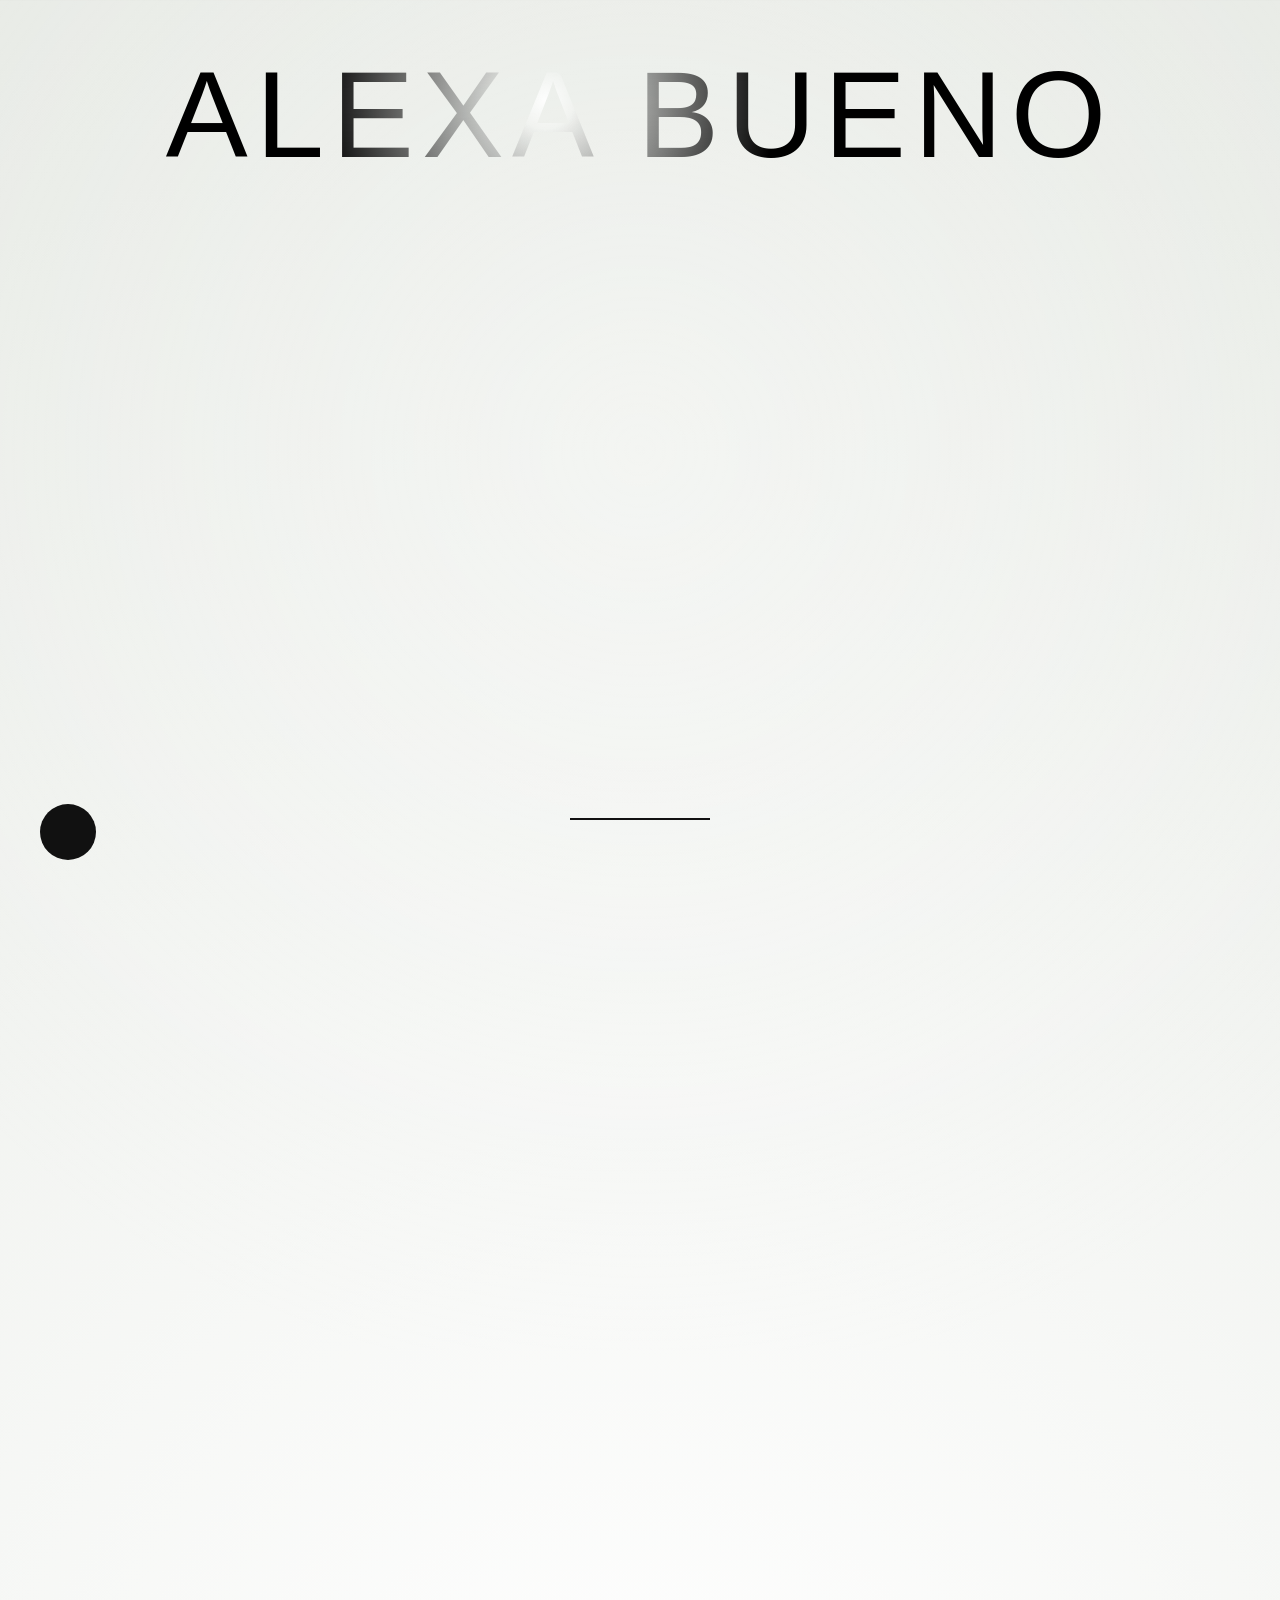
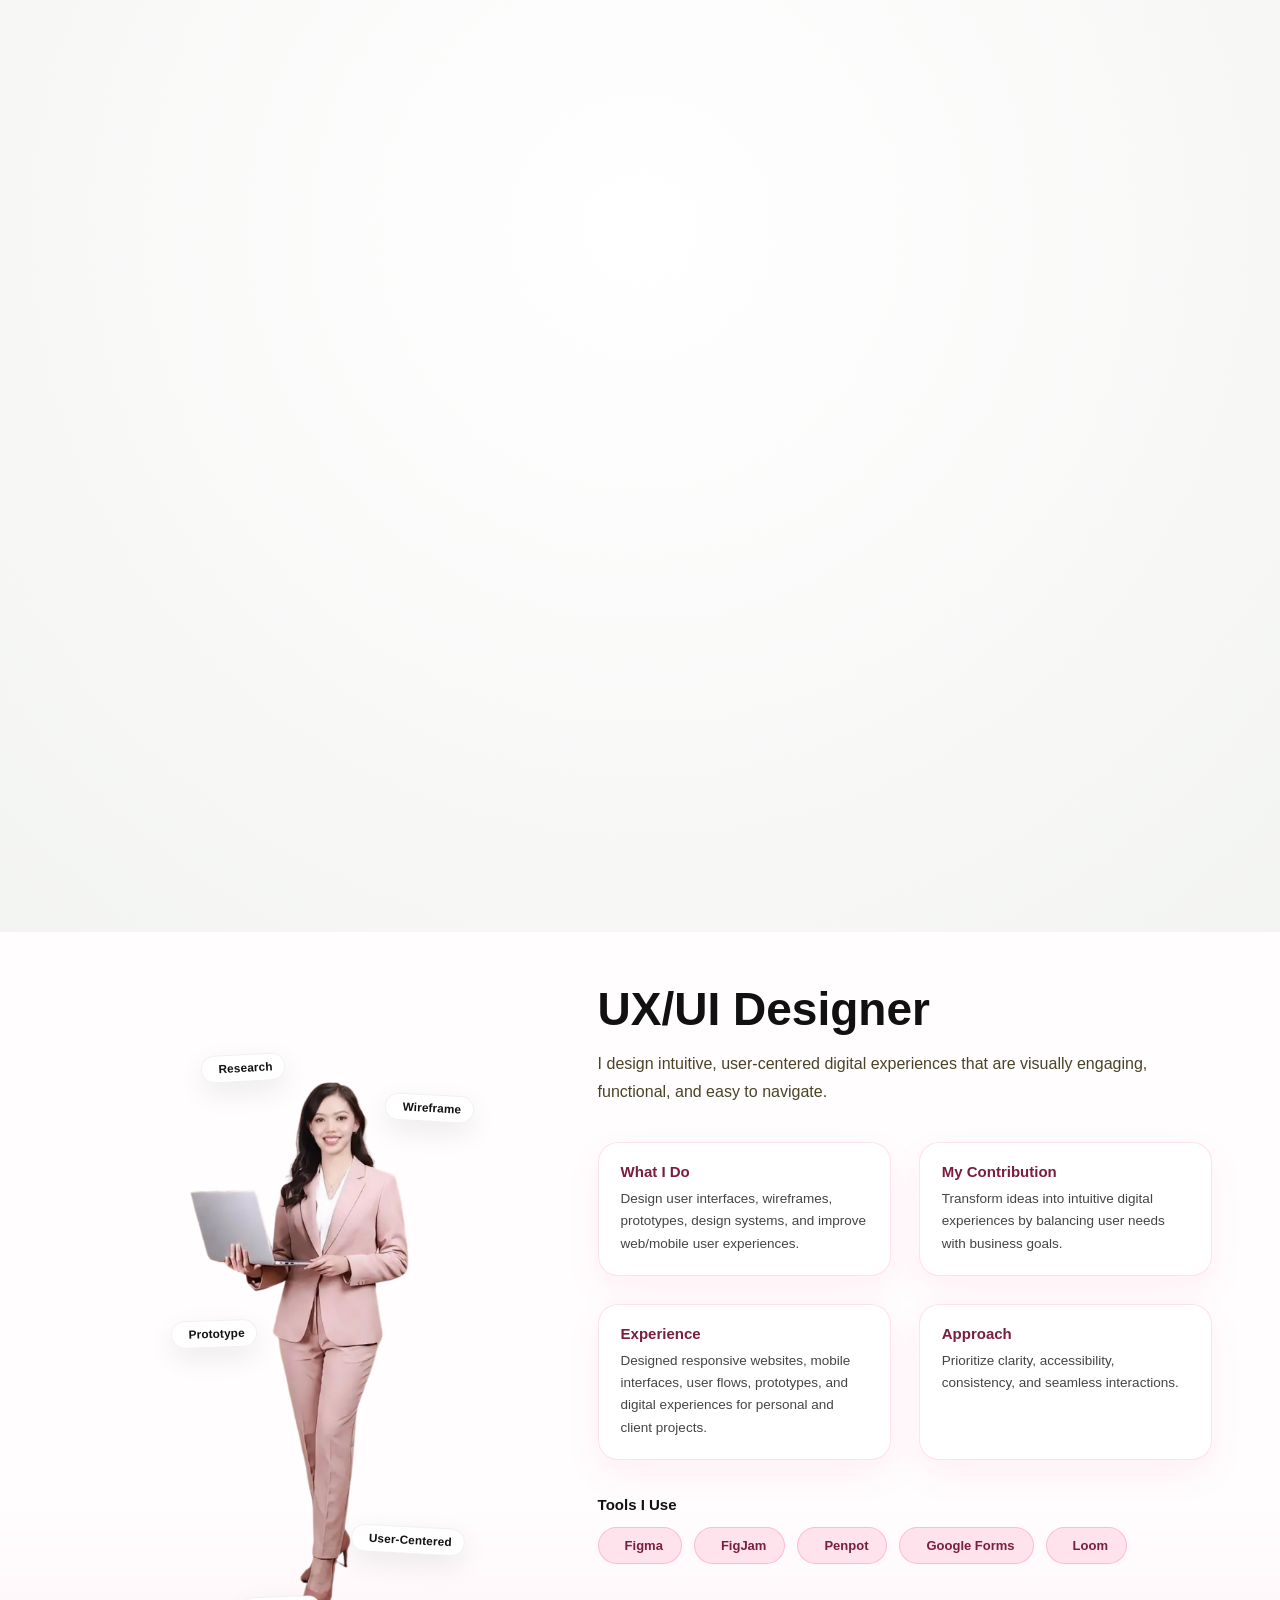
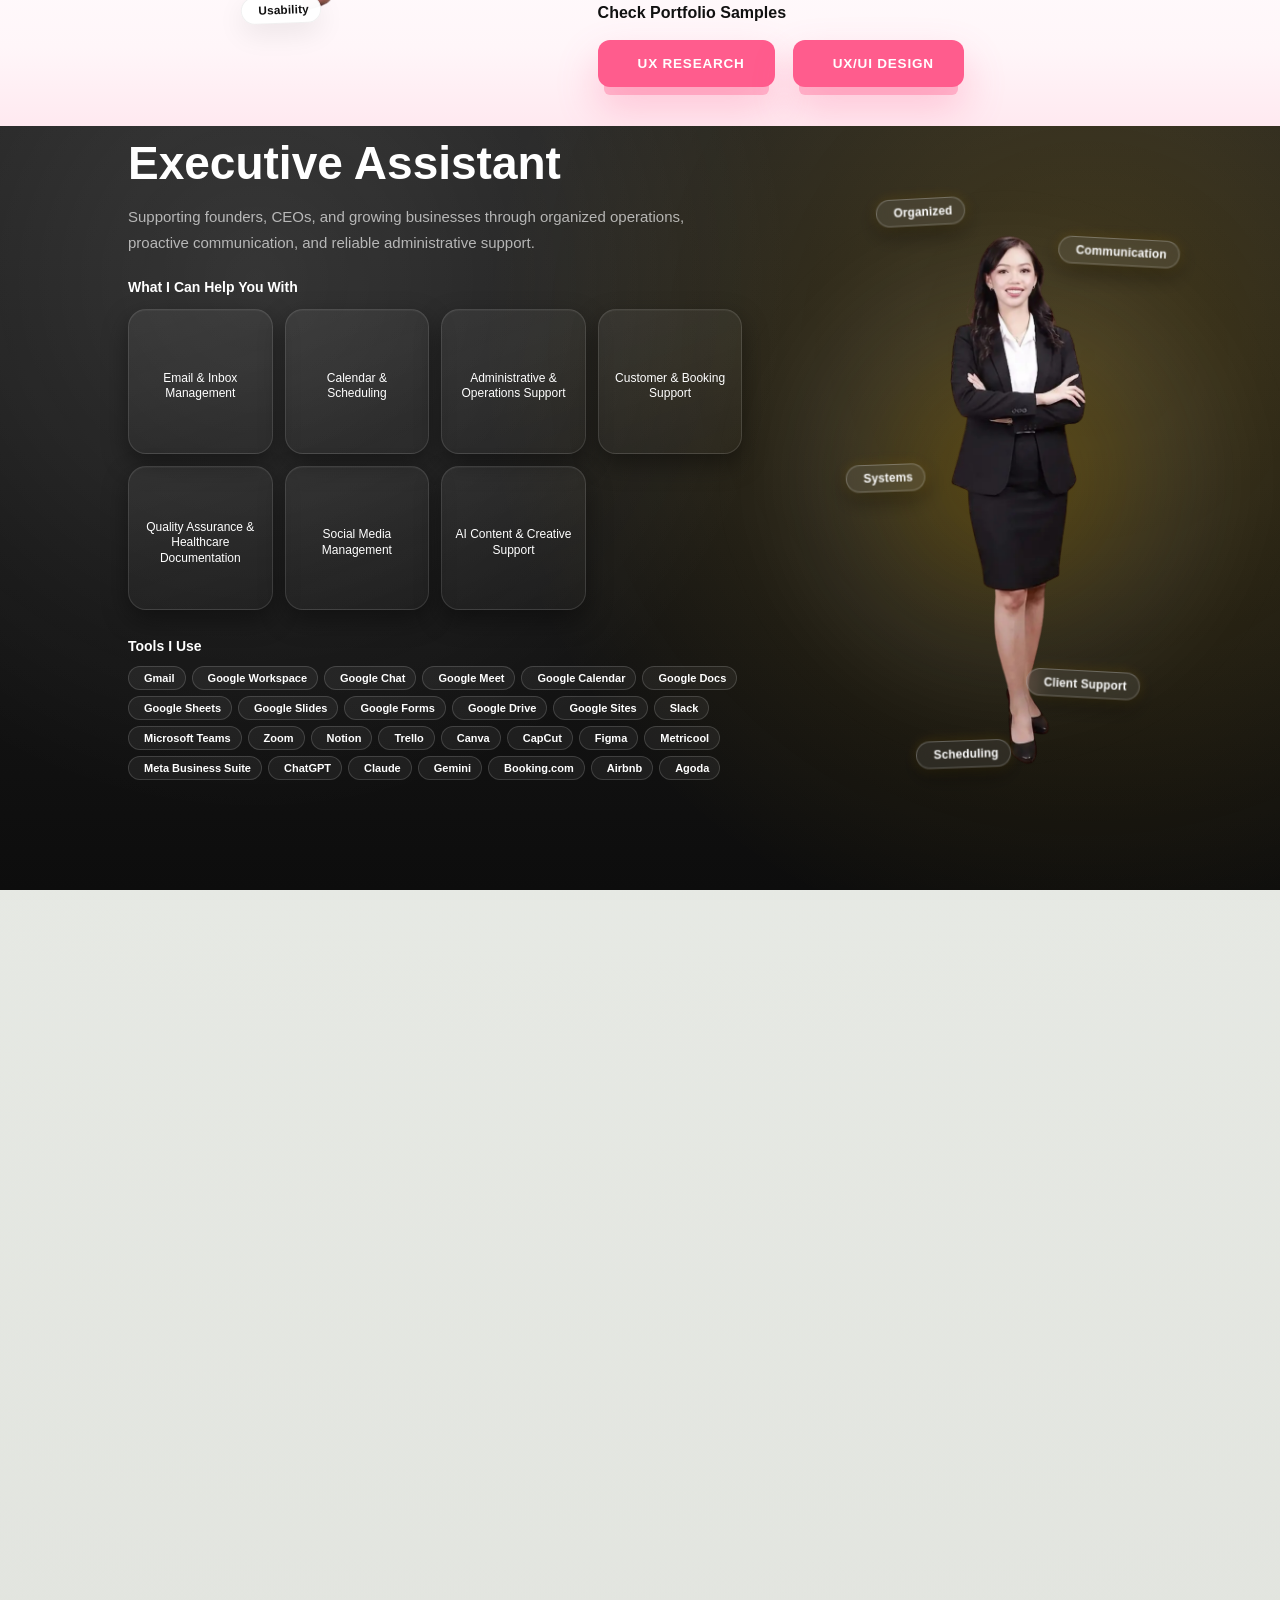
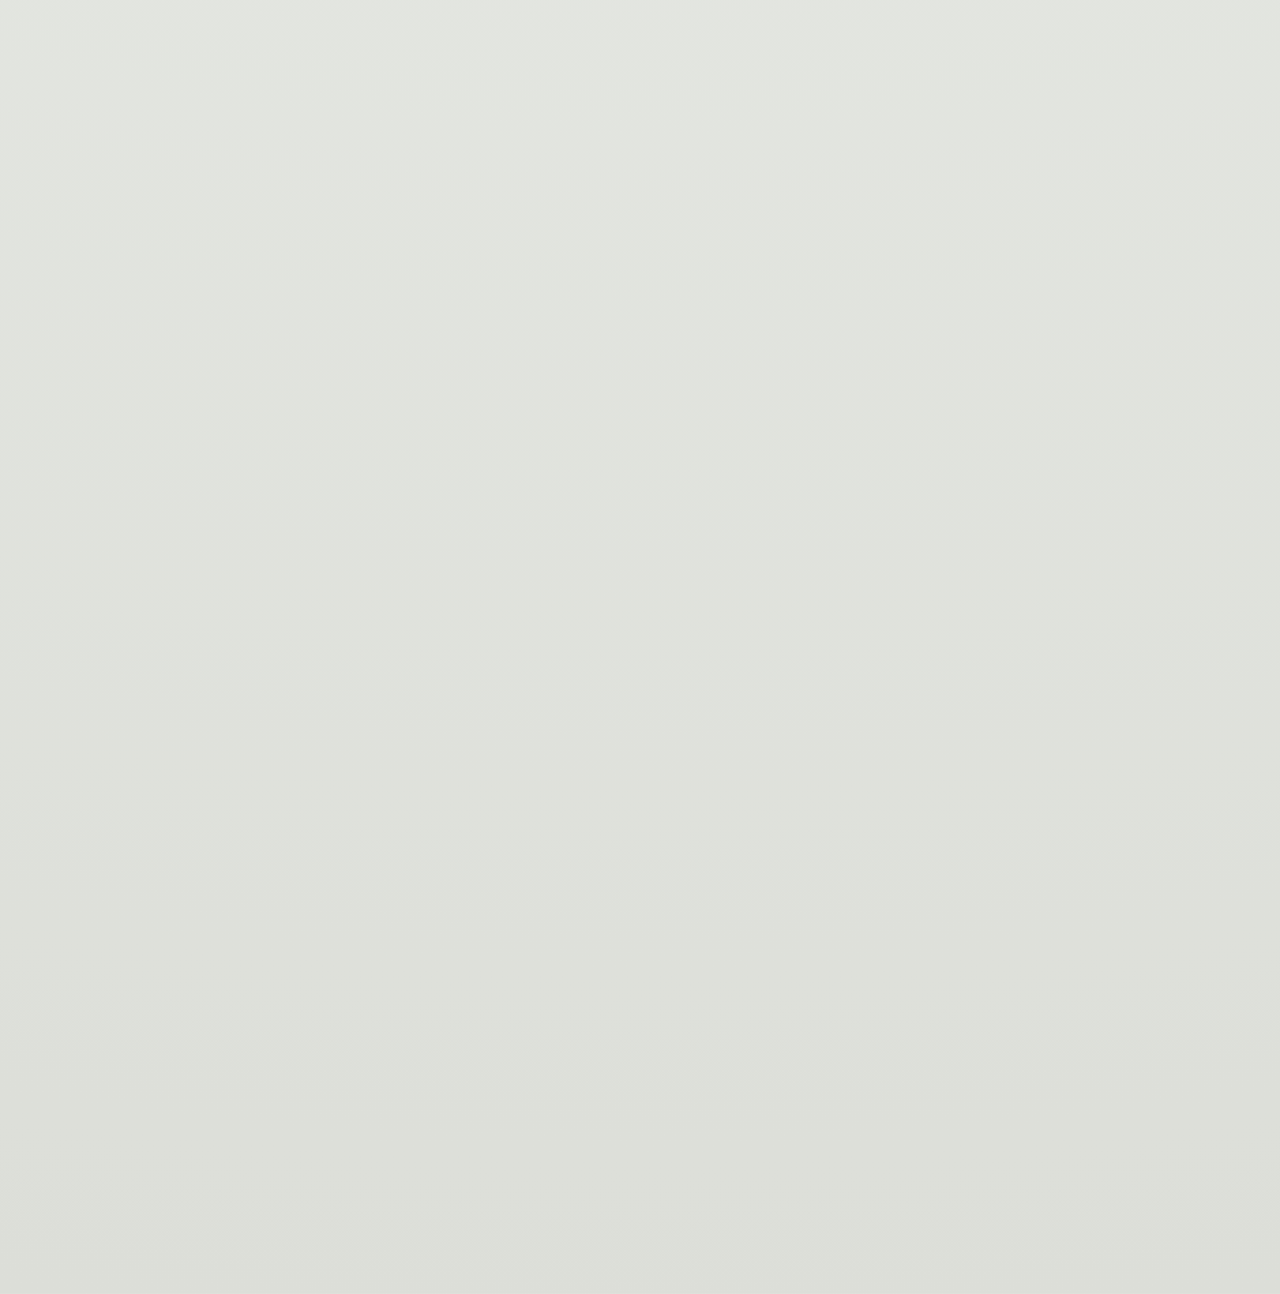
==== commit fa079514: "Update website" ====
--- a/index.html
+++ b/index.html
@@ -6,9 +6,9 @@
   <meta name="viewport" content="width=device-width, initial-scale=1.0">
   <title>Alexa Bueno</title>
   <link rel="icon" href="tab.png" type="image/png">
-<script>
-  document.documentElement.classList.add("preload");
-</script>
+  <script>
+    document.documentElement.classList.add("preload");
+  </script>
   <script type="module" src="https://ajax.googleapis.com/ajax/libs/model-viewer/4.2.0/model-viewer.min.js"></script>
   <script src="https://assets.calendly.com/assets/external/widget.js" async></script>
   <link href="https://api.fontshare.com/v2/css?f[]=clash-display@400,500&display=swap" rel="stylesheet">
@@ -19,22 +19,227 @@
 <body>
 
   <div class="hero-wrap">
-    <div class="brand" id="brand">Alexa Bueno</div>
-
-    <div class="skills" id="skills">
-      <div class="pill">UX/UI Designer</div>
-      <div class="pill">Graphic Designer</div>
-      <div class="pill">UX Researcher</div>
-      <div class="pill">Web Designer</div>
-    </div>
-
-    <div class="tagline" id="tagline">
-      I help funded start-ups ship iconic brands, conversion-ready sites, and investor-proof decks.
-    </div>
-
-    <div class="cta" id="cta">Check my other projects</div>
+    <div class="brand" id="brand">ALEXA BUENO</div>
+
+    <div class="hero-inner">
+      <img class="choose-your" src="Choose Your.png" alt="Choose Your" />
+
+      <div class="tagline" id="tagline">
+        Pick the version of me that fits what your business needs right now.
+
+      </div>
+
+
+      <div class="role-cards" id="roleCards" aria-label="Choose your role">
+        <!-- UX/UI Designer card -->
+        <div class="role-card role-card--uxui" role="group" aria-label="UX/UI Designer">
+          <img class="role-card-image" src="uxui model.png" alt="UX/UI model" />
+          <div class="role-badge" aria-hidden="true">UX/UI Designer</div>
+
+          <div class="floating-badges" aria-hidden="true">
+            <div class="float-pill float-pill--1 float-pill--uxui">
+              <span class="pill-icon" aria-hidden="true"><i class="ri-focus-2-line"></i></span>
+              <span class="pill-text">Research</span>
+            </div>
+            <div class="float-pill float-pill--2 float-pill--uxui">
+              <span class="pill-icon" aria-hidden="true"><i class="ri-window-2-line"></i></span>
+              <span class="pill-text">Wireframe</span>
+            </div>
+            <div class="float-pill float-pill--3 float-pill--uxui">
+              <span class="pill-icon" aria-hidden="true"><i class="ri-lightbulb-flash-line"></i></span>
+              <span class="pill-text">Prototype</span>
+            </div>
+            <div class="float-pill float-pill--4 float-pill--uxui">
+              <span class="pill-icon" aria-hidden="true"><i class="ri-user-follow-line"></i></span>
+              <span class="pill-text">User-Centered</span>
+            </div>
+            <div class="float-pill float-pill--5 float-pill--uxui">
+              <span class="pill-icon" aria-hidden="true"><i class="ri-search-eye-line"></i></span>
+              <span class="pill-text">Usability</span>
+            </div>
+          </div>
+        </div>
+
+        <!-- Executive Assistant card -->
+        <div class="role-card role-card--ea" role="group" aria-label="Executive Assistant">
+          <img class="role-card-image" src="ea.png" alt="Executive Assistant model" />
+          <div class="role-badge" aria-hidden="true">Executive Assistant</div>
+
+          <div class="floating-badges" aria-hidden="true">
+            <div class="float-pill float-pill--1 float-pill--ea">
+              <span class="pill-icon" aria-hidden="true"><i class="ri-calendar-2-line"></i></span>
+              <span class="pill-text">Organized</span>
+            </div>
+            <div class="float-pill float-pill--2 float-pill--ea">
+              <span class="pill-icon" aria-hidden="true"><i class="ri-chat-1-line"></i></span>
+              <span class="pill-text">Communication</span>
+            </div>
+            <div class="float-pill float-pill--3 float-pill--ea">
+              <span class="pill-icon" aria-hidden="true"><i class="ri-settings-3-line"></i></span>
+              <span class="pill-text">Systems</span>
+            </div>
+            <div class="float-pill float-pill--4 float-pill--ea">
+              <span class="pill-icon" aria-hidden="true"><i class="ri-handshake-line"></i></span>
+              <span class="pill-text">Client Support</span>
+            </div>
+            <div class="float-pill float-pill--5 float-pill--ea">
+              <span class="pill-icon" aria-hidden="true"><i class="ri-calendar-line"></i></span>
+              <span class="pill-text">Scheduling</span>
+            </div>
+          </div>
+        </div>
+
+        <!-- Graphic Designer card -->
+        <div class="role-card role-card--graphic" role="group" aria-label="Graphic Designer">
+          <img class="role-card-image" src="graphic design.png" alt="Graphic Designer model" />
+          <div class="role-badge" aria-hidden="true">Graphic Designer</div>
+
+          <div class="floating-badges" aria-hidden="true">
+            <div class="float-pill float-pill--1 float-pill--graphic">
+              <span class="pill-icon" aria-hidden="true"><i class="ri-pen-nib-line"></i></span>
+              <span class="pill-text">Branding</span>
+            </div>
+            <div class="float-pill float-pill--2 float-pill--graphic">
+              <span class="pill-icon" aria-hidden="true"><i class="ri-sparkling-2-line"></i></span>
+              <span class="pill-text">Creative</span>
+            </div>
+            <div class="float-pill float-pill--3 float-pill--graphic">
+              <span class="pill-icon" aria-hidden="true"><i class="ri-target-line"></i></span>
+              <span class="pill-text">Strategic</span>
+            </div>
+            <div class="float-pill float-pill--4 float-pill--graphic">
+              <span class="pill-icon" aria-hidden="true"><i class="ri-megaphone-line"></i></span>
+              <span class="pill-text">Impactful</span>
+            </div>
+            <div class="float-pill float-pill--5 float-pill--graphic">
+              <span class="pill-icon" aria-hidden="true"><i class="ri-image-line"></i></span>
+              <span class="pill-text">Visual Design</span>
+            </div>
+          </div>
+        </div>
+      </div>
+
+    </div>
   </div>
 
+
+  <!-- ABOUT -->
+  <section class="about">
+
+    <div class="about-container">
+
+      <!-- LEFT -->
+      <div class="about-image">
+        <div class="photo-frame">
+          <img src="your-image.jpg" alt="Alexa" class="about-photo" />
+        </div>
+      </div>
+
+      <!-- CENTER -->
+      <div class="about-content">
+        <h2 class="about-title">Alexa Bueno</h2>
+
+        <p class="about-text">
+          Hire me if you need someone who takes ownership, solves problems, and adapts to whatever your business needs.
+          With experience in operations, quality assurance, administration, content creation, website design, and
+          graphic design, I can support multiple areas of your business while bringing both structure and creativity to
+          help it grow.
+        </p>
+
+        <p class="based-in">--- Based in the Philippines</p>
+
+        <div class="role-divider"></div>
+
+        <p class="role-picker-tagline">Pick the version of me your business needs... or hire all three.</p>
+        <div class="role-pills">
+          <button type="button" class="role-pill role-pill--uxui">UX/UI Designer</button>
+          <button type="button" class="role-pill role-pill--ea">Executive Assistant</button>
+          <button type="button" class="role-pill role-pill--graphic">Graphic Designer</button>
+        </div>
+
+        <div class="about-cta" id="aboutCta">Work with Alexa →</div>
+      </div>
+
+      <!-- RIGHT -->
+      <div class="about-art">
+
+        <!-- BISHOP -->
+        <div class="chess-wrap c1" data-cert="cert1.jpg">
+          <model-viewer class="chess" src="./bishop.glb" autoplay loading="eager" reveal="auto"
+            interaction-prompt="none" disable-progress-bar camera-controls disable-zoom disable-pan
+            interaction-prompt="none" exposure="0.85" shadow-intensity="1" environment-image="neutral"
+            orientation="0deg -12deg 0deg" camera-orbit="100deg 75deg 140%" field-of-view="25deg">
+          </model-viewer>
+        </div>
+
+        <!-- QUEEN -->
+        <div class="chess-wrap c2" data-cert="cert2.png">
+          <model-viewer class="chess" src="./queen.glb" autoplay loading="eager" reveal="auto" interaction-prompt="none"
+            disable-progress-bar camera-controls disable-zoom disable-pan interaction-prompt="none" exposure="0.85"
+            shadow-intensity="1" environment-image="neutral" orientation="0deg 28deg 0deg"
+            camera-orbit="30deg 75deg 135%" field-of-view="25deg">
+          </model-viewer>
+        </div>
+
+        <!-- ROOK -->
+        <div class="chess-wrap c3" data-cert="cert3.jpg">
+          <model-viewer class="chess" src="./rook.glb" autoplay loading="eager" reveal="auto" interaction-prompt="none"
+            disable-progress-bar camera-controls disable-zoom disable-pan interaction-prompt="none" exposure="0.85"
+            shadow-intensity="1" environment-image="neutral" orientation="0deg -8deg 0deg"
+            camera-orbit="150deg 75deg 160%" field-of-view="25deg">
+          </model-viewer>
+        </div>
+
+        <!-- KEEP THIS -->
+        <div class="certificate-btn">
+          <span>Certificates</span>
+          <small>(Click the chess pieces to view)</small>
+        </div>
+
+      </div>
+
+    </div>
+
+    </div>
+
+    <!-- CERT MODAL -->
+    <div class="cert-modal" id="certModal">
+      <div class="cert-content">
+        <div class="close-btn">&times;</div>
+        <img id="certImage" src="" alt="">
+      </div>
+    </div>
+
+
+
+    <div class="toolbox">
+
+      <div class="toolbox-title">
+        <strong>Everyday's Toolbox</strong>
+        <span>Mastered for every project.</span>
+      </div>
+
+      <div class="toolbox-track">
+        <img class="tool-icon" src="tool1.png" alt="Tool 1">
+        <img class="tool-icon" src="tool2.png" alt="Tool 2">
+        <img class="tool-icon" src="tool3.png" alt="Tool 3">
+        <img class="tool-icon" src="tool4.png" alt="Tool 4">
+
+        <!-- duplicate set for seamless infinite loop -->
+        <img class="tool-icon" src="tool1.png" alt="Tool 1">
+        <img class="tool-icon" src="tool2.png" alt="Tool 2">
+        <img class="tool-icon" src="tool3.png" alt="Tool 3">
+        <img class="tool-icon" src="tool4.png" alt="Tool 4">
+      </div>
+
+
+
+
+    </div>
+
+    </div>
+
+  </section>
   <!-- PROGRESS -->
   <div class="progress" id="progress">
     <div class="bar" id="bar"></div>
@@ -53,11 +258,11 @@
     <div class="nav-item active" data-label="Home">
       <i class="ri-home-4-line"></i>
     </div>
+    <div class="nav-item" data-label="About">
+      <i class="ri-user-3-line"></i>
+    </div>
     <div class="nav-item" data-label="Projects">
       <i class="ri-folder-3-line"></i>
-    </div>
-    <div class="nav-item" data-label="About">
-      <i class="ri-user-3-line"></i>
     </div>
     <div class="nav-item" data-label="Contact">
       <i class="ri-mail-line"></i>
@@ -78,149 +283,389 @@
   </div>
 
   <!-- PROJECTS -->
-<section class="projects">
-
- <div class="project-card" data-project="project1">
-  <div class="project-inner">
-    <img src="project1.png" class="project-img">
-  </div>
-</div>
-
-<div class="project-card" data-project="project2">
-  <div class="project-inner">
-    <img src="Project2.png" class="project-img">
-  </div>
-</div>
-
- <div class="project-card" data-project="project3">
-  <div class="project-inner">
-    <img src="project3.png" class="project-img">
-  </div>
-</div>
-
-</section>
-
-  <!-- ABOUT -->
-  <section class="about">
-
-    <div class="about-container">
-
-      <!-- LEFT -->
-      <div class="about-image">
-        <img src="your-image.jpg" alt="Alexa" class="about-photo" />
-      </div>
-
-      <!-- CENTER -->
-      <div class="about-content">
-        <h2 class="about-title">Alexa Bueno</h2>
-
-        <p class="about-text">
-          Started with a clear mission to elevate branding to the same level of importance as the product.
-          Too often, companies over invest in one while neglecting the other, leading to conversion losses.
-          When branding oversells, customers feel misled. When it's too weak, trust and perceived value suffer.
-          The key is to create branding that truly reflects the product, driving conversions, fostering loyalty,
-          and standing out in a competitive market.
+  <section class="projects">
+
+    <h2 class="projects-heading">Projects</h2>
+
+    <div class="projects-row">
+
+      <div class="project-card" data-project="project1">
+        <div class="project-inner project-inner--graphic">
+          <div class="project-illustration illustration-graphic" aria-hidden="true">
+            <span class="stage-sheet stage-sheet-a"></span>
+            <span class="stage-sheet stage-sheet-b"></span>
+            <span class="stage-line stage-line--type"></span>
+            <span class="stage-line stage-line--type-2"></span>
+            <span class="swatch-row">
+              <span class="swatch"></span>
+              <span class="swatch"></span>
+              <span class="swatch"></span>
+            </span>
+          </div>
+          <div class="project-card-text">
+            <h3 class="project-card-title">Graphic Design</h3>
+            <span class="project-card-link">View Case Study <i class="ri-arrow-right-line"></i></span>
+          </div>
+        </div>
+      </div>
+
+      <div class="project-card" data-project="project2">
+        <div class="project-inner project-inner--uxui">
+          <div class="project-illustration illustration-uxui" aria-hidden="true">
+            <span class="stage-sheet stage-sheet-a"></span>
+            <span class="grid-frame"></span>
+            <span class="stage-sheet stage-sheet-b"></span>
+            <span class="stage-dot stage-dot--ui"></span>
+            <span class="stage-line stage-line--ui-a"></span>
+            <span class="stage-line stage-line--ui-b"></span>
+          </div>
+          <div class="project-card-text">
+            <h3 class="project-card-title">UX Design</h3>
+            <span class="project-card-link">View Case Study <i class="ri-arrow-right-line"></i></span>
+          </div>
+        </div>
+      </div>
+
+      <div class="project-card" data-project="project3">
+        <div class="project-inner project-inner--research">
+          <div class="project-illustration illustration-research" aria-hidden="true">
+            <span class="stage-sheet stage-sheet-a"></span>
+            <span class="stage-sheet stage-sheet-b"></span>
+            <span class="stage-dot stage-dot--node node-a"></span>
+            <span class="stage-dot stage-dot--node node-b"></span>
+            <span class="stage-dot stage-dot--node node-c"></span>
+            <span class="node-connector connector-ab"></span>
+            <span class="node-connector connector-bc"></span>
+          </div>
+          <div class="project-card-text">
+            <h3 class="project-card-title">UX Research</h3>
+            <span class="project-card-link">View Case Study <i class="ri-arrow-right-line"></i></span>
+          </div>
+        </div>
+      </div>
+
+      <div class="project-card" data-project="project4">
+        <div class="project-inner project-inner--ea">
+          <div class="project-illustration illustration-ea" aria-hidden="true">
+            <span class="stage-sheet stage-sheet-a">
+              <span class="planner-grid">
+                <span></span><span></span><span></span><span></span>
+                <span></span><span></span><span></span><span></span>
+              </span>
+            </span>
+            <span class="stage-sheet stage-sheet-b"></span>
+            <span class="checklist">
+              <span></span>
+              <span></span>
+              <span></span>
+            </span>
+          </div>
+          <div class="project-card-text">
+            <h3 class="project-card-title">Executive Assistant</h3>
+            <span class="project-card-link">View Case Study <i class="ri-arrow-right-line"></i></span>
+          </div>
+        </div>
+      </div>
+
+    </div>
+
+  </section>
+
+  <!-- UX/UI DESIGNER SECTION -->
+  <section class="uxui-showcase" id="uxuiShowcase">
+    <div class="uxui-showcase-container">
+
+      <!-- LEFT: Model + Pills -->
+      <div class="uxui-showcase-visual">
+        <div class="role-card role-card--uxui uxui-showcase-card" role="group" aria-label="UX/UI Designer">
+          <img class="role-card-image" src="uxui model.png" alt="UX/UI model" />
+
+          <div class="floating-badges uxui-showcase-badges" aria-hidden="true">
+            <div class="float-pill float-pill--1 float-pill--uxui">
+              <span class="pill-icon" aria-hidden="true"><i class="ri-focus-2-line"></i></span>
+              <span class="pill-text">Research</span>
+            </div>
+            <div class="float-pill float-pill--2 float-pill--uxui">
+              <span class="pill-icon" aria-hidden="true"><i class="ri-window-2-line"></i></span>
+              <span class="pill-text">Wireframe</span>
+            </div>
+            <div class="float-pill float-pill--3 float-pill--uxui">
+              <span class="pill-icon" aria-hidden="true"><i class="ri-lightbulb-flash-line"></i></span>
+              <span class="pill-text">Prototype</span>
+            </div>
+            <div class="float-pill float-pill--4 float-pill--uxui">
+              <span class="pill-icon" aria-hidden="true"><i class="ri-user-follow-line"></i></span>
+              <span class="pill-text">User-Centered</span>
+            </div>
+            <div class="float-pill float-pill--5 float-pill--uxui">
+              <span class="pill-icon" aria-hidden="true"><i class="ri-search-eye-line"></i></span>
+              <span class="pill-text">Usability</span>
+            </div>
+          </div>
+        </div>
+      </div>
+
+      <!-- RIGHT: Content -->
+      <div class="uxui-showcase-content">
+
+        <h2 class="uxui-showcase-title">UX/UI Designer</h2>
+        <p class="uxui-showcase-intro">
+          I design intuitive, user-centered digital experiences that are visually engaging, functional, and easy to
+          navigate.
         </p>
 
-      <div class="about-cta" id="aboutCta">Work with Alexa →</div>      </div>
-
-      <!-- RIGHT -->
-      <div class="about-art">
-
-        <!-- BISHOP -->
-        <div class="chess-wrap c1" data-cert="cert1.jpg">
-          <model-viewer class="chess" src="./bishop.glb" autoplay loading="eager" reveal="auto"
-            interaction-prompt="none" disable-progress-bar camera-controls disable-zoom disable-pan
-            interaction-prompt="none" exposure="0.85" shadow-intensity="1" environment-image="neutral"
-            orientation="0deg -12deg 0deg" camera-orbit="100deg 75deg 140%" field-of-view="25deg">
-          </model-viewer>
-        </div>
-
-        <!-- QUEEN -->
-        <div class="chess-wrap c2" data-cert="cert2.png">
-          <model-viewer class="chess" src="./queen.glb" autoplay loading="eager" reveal="auto" interaction-prompt="none"
-            disable-progress-bar camera-controls disable-zoom disable-pan interaction-prompt="none" exposure="0.85"
-            shadow-intensity="1" environment-image="neutral" orientation="0deg 28deg 0deg"
-            camera-orbit="30deg 75deg 135%" field-of-view="25deg">
-          </model-viewer>
-        </div>
-
-        <!-- ROOK -->
-        <div class="chess-wrap c3" data-cert="cert3.jpg">
-          <model-viewer class="chess" src="./rook.glb" autoplay loading="eager" reveal="auto" interaction-prompt="none"
-            disable-progress-bar camera-controls disable-zoom disable-pan interaction-prompt="none" exposure="0.85"
-            shadow-intensity="1" environment-image="neutral" orientation="0deg -8deg 0deg"
-            camera-orbit="150deg 75deg 160%" field-of-view="25deg">
-          </model-viewer>
-        </div>
-
-        <!-- KEEP THIS -->
-        <div class="certificate-btn">
-          <span>Certificates</span>
-          <small>(Click the chess pieces to view)</small>
-        </div>
-
-      </div>
-
-    </div>
-
-    </div>
-
-    <!-- CERT MODAL -->
-    <div class="cert-modal" id="certModal">
-      <div class="cert-content">
-        <div class="close-btn">&times;</div>
-        <img id="certImage" src="" alt="">
-      </div>
-    </div>
-
-
-
-    <div class="toolbox">
-
-  <div class="toolbox-title">
-    <strong>Everyday's Toolbox</strong>
-    <span>Mastered for every project.</span>
-  </div>
-
-  <div class="toolbox-track">
-
-<div class="tool ae"><div class="tool-inner"><span>Ae</span></div></div>
-<div class="tool ai"><div class="tool-inner"><span>Ai</span></div></div>
-<div class="tool figma"><div class="tool-inner"><span>Figma</span></div></div>
-<div class="tool pr"><div class="tool-inner"><span>Pr</span></div></div>
-<div class="tool ps"><div class="tool-inner"><span>Ps</span></div></div>
-<div class="tool web"><div class="tool-inner"><span>Web</span></div></div>
-
-    <!-- duplicate -->
-   <div class="tool ae"><div class="tool-inner"><span>Ae</span></div></div>
-<div class="tool ai"><div class="tool-inner"><span>Ai</span></div></div>
-<div class="tool figma"><div class="tool-inner"><span>Figma</span></div></div>
-<div class="tool pr"><div class="tool-inner"><span>Pr</span></div></div>
-<div class="tool ps"><div class="tool-inner"><span>Ps</span></div></div>
-<div class="tool web"><div class="tool-inner"><span>Web</span></div></div>
-
-     <div class="tool ae"><div class="tool-inner"><span>Ae</span></div></div>
-<div class="tool ai"><div class="tool-inner"><span>Ai</span></div></div>
-<div class="tool figma"><div class="tool-inner"><span>Figma</span></div></div>
-<div class="tool pr"><div class="tool-inner"><span>Pr</span></div></div>
-<div class="tool ps"><div class="tool-inner"><span>Ps</span></div></div>
-<div class="tool web"><div class="tool-inner"><span>Web</span></div></div>
-
-   
-  <div class="tool ae"><div class="tool-inner"><span>Ae</span></div></div>
-<div class="tool ai"><div class="tool-inner"><span>Ai</span></div></div>
-<div class="tool figma"><div class="tool-inner"><span>Figma</span></div></div>
-<div class="tool pr"><div class="tool-inner"><span>Pr</span></div></div>
-<div class="tool ps"><div class="tool-inner"><span>Ps</span></div></div>
-<div class="tool web"><div class="tool-inner"><span>Web</span></div></div>
-
-   
-  </div>
-
-</div>
-
+        <div class="uxui-info-grid">
+          <div class="uxui-info-card" tabindex="0">
+            <h3>What I Do</h3>
+            <p>Design user interfaces, wireframes, prototypes, design systems, and improve web/mobile user experiences.
+            </p>
+          </div>
+          <div class="uxui-info-card" tabindex="0">
+            <h3>My Contribution</h3>
+            <p>Transform ideas into intuitive digital experiences by balancing user needs with business goals.</p>
+          </div>
+          <div class="uxui-info-card" tabindex="0">
+            <h3>Experience</h3>
+            <p>Designed responsive websites, mobile interfaces, user flows, prototypes, and digital experiences for
+              personal and client projects.</p>
+          </div>
+          <div class="uxui-info-card" tabindex="0">
+            <h3>Approach</h3>
+            <p>Prioritize clarity, accessibility, consistency, and seamless interactions.</p>
+          </div>
+        </div>
+
+        <div class="uxui-tools">
+          <h3 class="uxui-tools-title">Tools I Use</h3>
+          <div class="uxui-tools-row">
+            <span class="uxui-tool-pill"><i class="ri-pencil-ruler-2-line"></i> Figma</span>
+            <span class="uxui-tool-pill"><i class="ri-sticky-note-line"></i> FigJam</span>
+            <span class="uxui-tool-pill"><i class="ri-shape-2-line"></i> Penpot</span>
+            <span class="uxui-tool-pill"><i class="ri-survey-line"></i> Google Forms</span>
+            <span class="uxui-tool-pill"><i class="ri-vidicon-line"></i> Loom</span>
+          </div>
+        </div>
+
+        <div class="uxui-portfolio">
+          <h3 class="uxui-portfolio-title">Check Portfolio Samples</h3>
+          <div class="uxui-portfolio-buttons">
+            <button type="button" class="uxui-portfolio-btn" id="uxuiOpenResearch">
+              <i class="ri-search-eye-line"></i> UX Research
+            </button>
+            <button type="button" class="uxui-portfolio-btn" id="uxuiOpenDesign">
+              <i class="ri-window-2-line"></i> UX/UI Design
+            </button>
+          </div>
+        </div>
+
+      </div>
+
+    </div>
   </section>
+
+  <!-- EXECUTIVE ASSISTANT SECTION -->
+  <section class="ea-showcase" id="eaShowcase">
+    <div class="ea-showcase-container">
+
+      <!-- LEFT: Content -->
+      <div class="ea-showcase-content">
+
+        <h2 class="ea-showcase-title">Executive Assistant</h2>
+        <p class="ea-showcase-intro">
+          Supporting founders, CEOs, and growing businesses through organized operations, proactive communication, and
+          reliable administrative support.
+        </p>
+
+        <h3 class="ea-services-heading">What I Can Help You With</h3>
+
+        <div class="ea-services-grid">
+          <div class="ea-service-card" tabindex="0" data-accordion="va1">
+            <i class="ri-mail-settings-line ea-service-icon"></i>
+            <span class="ea-service-title">Email &amp; Inbox Management</span>
+          </div>
+          <div class="ea-service-card" tabindex="0" data-accordion="va2">
+            <i class="ri-calendar-check-line ea-service-icon"></i>
+            <span class="ea-service-title">Calendar &amp; Scheduling</span>
+          </div>
+          <div class="ea-service-card" tabindex="0" data-accordion="va3">
+            <i class="ri-briefcase-4-line ea-service-icon"></i>
+            <span class="ea-service-title">Administrative &amp; Operations Support</span>
+          </div>
+          <div class="ea-service-card" tabindex="0" data-accordion="va4">
+            <i class="ri-customer-service-2-line ea-service-icon"></i>
+            <span class="ea-service-title">Customer &amp; Booking Support</span>
+          </div>
+          <div class="ea-service-card" tabindex="0" data-accordion="va5">
+            <i class="ri-shield-check-line ea-service-icon"></i>
+            <span class="ea-service-title">Quality Assurance &amp; Healthcare Documentation</span>
+          </div>
+          <div class="ea-service-card" tabindex="0" data-accordion="va6">
+            <i class="ri-megaphone-line ea-service-icon"></i>
+            <span class="ea-service-title">Social Media Management</span>
+          </div>
+          <div class="ea-service-card" tabindex="0" data-accordion="va7">
+            <i class="ri-magic-line ea-service-icon"></i>
+            <span class="ea-service-title">AI Content &amp; Creative Support</span>
+          </div>
+        </div>
+
+        <div class="ea-tools">
+          <h3 class="ea-tools-title">Tools I Use</h3>
+          <div class="ea-tools-row">
+            <span class="ea-tool-pill"><i class="ri-mail-line"></i> Gmail</span>
+            <span class="ea-tool-pill"><i class="ri-apps-2-line"></i> Google Workspace</span>
+            <span class="ea-tool-pill"><i class="ri-chat-3-line"></i> Google Chat</span>
+            <span class="ea-tool-pill"><i class="ri-vidicon-line"></i> Google Meet</span>
+            <span class="ea-tool-pill"><i class="ri-calendar-2-line"></i> Google Calendar</span>
+            <span class="ea-tool-pill"><i class="ri-file-text-line"></i> Google Docs</span>
+            <span class="ea-tool-pill"><i class="ri-table-line"></i> Google Sheets</span>
+            <span class="ea-tool-pill"><i class="ri-slideshow-3-line"></i> Google Slides</span>
+            <span class="ea-tool-pill"><i class="ri-survey-line"></i> Google Forms</span>
+            <span class="ea-tool-pill"><i class="ri-hard-drive-2-line"></i> Google Drive</span>
+            <span class="ea-tool-pill"><i class="ri-global-line"></i> Google Sites</span>
+            <span class="ea-tool-pill"><i class="ri-slack-fill"></i> Slack</span>
+            <span class="ea-tool-pill"><i class="ri-team-line"></i> Microsoft Teams</span>
+            <span class="ea-tool-pill"><i class="ri-vidicon-line"></i> Zoom</span>
+            <span class="ea-tool-pill"><i class="ri-sticky-note-line"></i> Notion</span>
+            <span class="ea-tool-pill"><i class="ri-todo-line"></i> Trello</span>
+            <span class="ea-tool-pill"><i class="ri-palette-line"></i> Canva</span>
+            <span class="ea-tool-pill"><i class="ri-scissors-cut-line"></i> CapCut</span>
+            <span class="ea-tool-pill"><i class="ri-pencil-ruler-2-line"></i> Figma</span>
+            <span class="ea-tool-pill"><i class="ri-bar-chart-2-line"></i> Metricool</span>
+            <span class="ea-tool-pill"><i class="ri-facebook-circle-line"></i> Meta Business Suite</span>
+            <span class="ea-tool-pill"><i class="ri-robot-line"></i> ChatGPT</span>
+            <span class="ea-tool-pill"><i class="ri-sparkling-2-line"></i> Claude</span>
+            <span class="ea-tool-pill"><i class="ri-star-line"></i> Gemini</span>
+            <span class="ea-tool-pill"><i class="ri-hotel-bed-line"></i> Booking.com</span>
+            <span class="ea-tool-pill"><i class="ri-home-4-line"></i> Airbnb</span>
+            <span class="ea-tool-pill"><i class="ri-building-line"></i> Agoda</span>
+          </div>
+        </div>
+
+      </div>
+
+      <!-- RIGHT: Model + Pills -->
+      <div class="ea-showcase-visual">
+        <div class="role-card role-card--ea ea-showcase-card" role="group" aria-label="Executive Assistant">
+          <img class="role-card-image" src="ea.png" alt="Executive Assistant model" />
+
+          <div class="floating-badges ea-showcase-badges" aria-hidden="true">
+            <div class="float-pill float-pill--1 float-pill--ea">
+              <span class="pill-icon" aria-hidden="true"><i class="ri-calendar-2-line"></i></span>
+              <span class="pill-text">Organized</span>
+            </div>
+            <div class="float-pill float-pill--2 float-pill--ea">
+              <span class="pill-icon" aria-hidden="true"><i class="ri-chat-1-line"></i></span>
+              <span class="pill-text">Communication</span>
+            </div>
+            <div class="float-pill float-pill--3 float-pill--ea">
+              <span class="pill-icon" aria-hidden="true"><i class="ri-settings-3-line"></i></span>
+              <span class="pill-text">Systems</span>
+            </div>
+            <div class="float-pill float-pill--4 float-pill--ea">
+              <span class="pill-icon" aria-hidden="true"><i class="ri-handshake-line"></i></span>
+              <span class="pill-text">Client Support</span>
+            </div>
+            <div class="float-pill float-pill--5 float-pill--ea">
+              <span class="pill-icon" aria-hidden="true"><i class="ri-calendar-line"></i></span>
+              <span class="pill-text">Scheduling</span>
+            </div>
+          </div>
+        </div>
+      </div>
+
+    </div>
+  </section>
+
+  <!-- GRAPHIC DESIGNER SECTION -->
+  <section class="graphic-showcase" id="graphicShowcase">
+    <div class="graphic-showcase-container">
+
+      <!-- LEFT: Model + Pills -->
+      <div class="graphic-showcase-visual">
+        <div class="role-card role-card--graphic graphic-showcase-card" role="group" aria-label="Graphic Designer">
+          <img class="role-card-image" src="graphic design.png" alt="Graphic Designer model" />
+
+          <div class="floating-badges graphic-showcase-badges" aria-hidden="true">
+            <div class="float-pill float-pill--1 float-pill--graphic">
+              <span class="pill-icon" aria-hidden="true"><i class="ri-pen-nib-line"></i></span>
+              <span class="pill-text">Branding</span>
+            </div>
+            <div class="float-pill float-pill--2 float-pill--graphic">
+              <span class="pill-icon" aria-hidden="true"><i class="ri-sparkling-2-line"></i></span>
+              <span class="pill-text">Creative</span>
+            </div>
+            <div class="float-pill float-pill--3 float-pill--graphic">
+              <span class="pill-icon" aria-hidden="true"><i class="ri-target-line"></i></span>
+              <span class="pill-text">Strategic</span>
+            </div>
+            <div class="float-pill float-pill--4 float-pill--graphic">
+              <span class="pill-icon" aria-hidden="true"><i class="ri-megaphone-line"></i></span>
+              <span class="pill-text">Impactful</span>
+            </div>
+            <div class="float-pill float-pill--5 float-pill--graphic">
+              <span class="pill-icon" aria-hidden="true"><i class="ri-image-line"></i></span>
+              <span class="pill-text">Visual Design</span>
+            </div>
+          </div>
+        </div>
+      </div>
+
+      <!-- RIGHT: Content -->
+      <div class="graphic-showcase-content">
+
+        <h2 class="graphic-showcase-title">Graphic Designer</h2>
+        <p class="graphic-showcase-intro">
+          I create visually compelling designs that communicate ideas effectively, strengthen brand identity, and help
+          businesses stand out across digital and print platforms.
+        </p>
+
+        <div class="graphic-info-grid">
+          <div class="graphic-info-card" tabindex="0">
+            <h3>What I Do</h3>
+            <p>Design logos, social media graphics, marketing materials, presentations, banners, promotional assets, and
+              branded visuals for both digital and print use.</p>
+          </div>
+          <div class="graphic-info-card" tabindex="0">
+            <h3>My Contribution</h3>
+            <p>Transform ideas into visually engaging designs that communicate messages clearly, strengthen branding,
+              and create memorable customer experiences.</p>
+          </div>
+          <div class="graphic-info-card" tabindex="0">
+            <h3>Experience</h3>
+            <p>Designed social media campaigns, branding assets, presentation decks, marketing materials, print
+              layouts, and creative content for personal projects and client work.</p>
+          </div>
+          <div class="graphic-info-card" tabindex="0">
+            <h3>Approach</h3>
+            <p>Every design begins with understanding the audience and the brand. I focus on clarity, consistency,
+              visual hierarchy, and creating designs that are both attractive and purposeful.</p>
+          </div>
+        </div>
+
+        <div class="graphic-tools">
+          <h3 class="graphic-tools-title">Tools I Use</h3>
+          <div class="graphic-tools-row">
+            <span class="graphic-tool-pill"><i class="ri-palette-line"></i> Canva</span>
+            <span class="graphic-tool-pill"><i class="ri-pencil-ruler-2-line"></i> Figma</span>
+            <span class="graphic-tool-pill"><i class="ri-scissors-cut-line"></i> CapCut</span>
+          </div>
+        </div>
+
+        <div class="graphic-portfolio">
+          <h3 class="graphic-portfolio-title">Check Portfolio Samples</h3>
+          <div class="graphic-portfolio-buttons">
+            <button type="button" class="graphic-portfolio-btn" id="graphicOpenDesign">
+              <i class="ri-image-line"></i> Graphic Design
+            </button>
+          </div>
+        </div>
+
+      </div>
+
+    </div>
+  </section>
+
   <!-- TESTIMONIALS -->
   <section class="testimonials">
 
@@ -251,35 +696,36 @@
 
         <div class="testi-card">
           <p class="testi-text">
-            We faced a real challenge with branding. Alexa came highly recommended by major players and they exceeded
+            We faced a real challenge with Product Designing. Alexa came highly recommended by major players and they
+            exceeded
             all our expectations.
           </p>
           <div class="testi-footer">
             <img src="img2.jfif" class="avatar" />
             <div class="author-info">
               <strong>Sharon Branzuela</strong>
-              <span>Small Business Owner</span>
+              <span>L.N.LKP President</span>
             </div>
           </div>
         </div>
 
         <div class="testi-card">
           <p class="testi-text">
-            Amazing experience with Alexa! The team immediately understood my vision and turned it into a clear, modern,
+            Amazing experience with Alexa! she immediately understood my vision and turned it into a clear, modern,
             and impactful brand identity.
           </p>
           <div class="testi-footer">
             <img src="img3.jfif" class="avatar" />
             <div class="author-info">
               <strong>Aileen Belanueva</strong>
-              <span>Startup Team Member</span>
+              <span>Small Business Owner</span>
             </div>
           </div>
         </div>
 
         <div class="testi-card">
           <p class="testi-text">
-            Uptown chose Alexa to lead our rebranding project. The boost in credibility has significantly improved
+            Uptown chose Alexa to create template design for social media. The boost has significantly improved
             our ability to close deals.
           </p>
           <div class="testi-footer">
@@ -304,7 +750,7 @@
             </div>
           </div>
         </div>
-    <div class="testi-card">
+        <div class="testi-card">
           <p class="testi-text">
             Thank you Alexa, I love working with you! Why? Simple: because you’re not just a service provider. You don’t
             work for us, you work with us and that makes all the difference.
@@ -320,35 +766,36 @@
 
         <div class="testi-card">
           <p class="testi-text">
-            We faced a real challenge with branding. Alexa came highly recommended by major players and they exceeded
+            We faced a real challenge with Product Designing. Alexa came highly recommended by major players and they
+            exceeded
             all our expectations.
           </p>
           <div class="testi-footer">
             <img src="img2.jfif" class="avatar" />
             <div class="author-info">
               <strong>Sharon Branzuela</strong>
-              <span>Small Business Owner</span>
+              <span>L.N.LKP President</span>
             </div>
           </div>
         </div>
 
         <div class="testi-card">
           <p class="testi-text">
-            Amazing experience with Alexa! The team immediately understood my vision and turned it into a clear, modern,
+            Amazing experience with Alexa! she immediately understood my vision and turned it into a clear, modern,
             and impactful brand identity.
           </p>
           <div class="testi-footer">
             <img src="img3.jfif" class="avatar" />
             <div class="author-info">
               <strong>Aileen Belanueva</strong>
-              <span>Startup Team Member</span>
+              <span>Small Business Owner</span>
             </div>
           </div>
         </div>
 
         <div class="testi-card">
           <p class="testi-text">
-            Uptown chose Alexa to lead our rebranding project. The boost in credibility has significantly improved
+            Uptown chose Alexa to create template design for social media. The boost has significantly improved
             our ability to close deals.
           </p>
           <div class="testi-footer">
@@ -372,7 +819,8 @@
               <span>Marketing Assistant</span>
             </div>
           </div>
-        </div>   <div class="testi-card">
+        </div>
+        <div class="testi-card">
           <p class="testi-text">
             Thank you Alexa, I love working with you! Why? Simple: because you’re not just a service provider. You don’t
             work for us, you work with us and that makes all the difference.
@@ -388,35 +836,36 @@
 
         <div class="testi-card">
           <p class="testi-text">
-            We faced a real challenge with branding. Alexa came highly recommended by major players and they exceeded
+            We faced a real challenge with Product Designing. Alexa came highly recommended by major players and they
+            exceeded
             all our expectations.
           </p>
           <div class="testi-footer">
             <img src="img2.jfif" class="avatar" />
             <div class="author-info">
               <strong>Sharon Branzuela</strong>
-              <span>Small Business Owner</span>
+              <span>L.N.LKP President</span>
             </div>
           </div>
         </div>
 
         <div class="testi-card">
           <p class="testi-text">
-            Amazing experience with Alexa! The team immediately understood my vision and turned it into a clear, modern,
+            Amazing experience with Alexa! she immediately understood my vision and turned it into a clear, modern,
             and impactful brand identity.
           </p>
           <div class="testi-footer">
             <img src="img3.jfif" class="avatar" />
             <div class="author-info">
               <strong>Aileen Belanueva</strong>
-              <span>Startup Team Member</span>
+              <span>Small Business Owner</span>
             </div>
           </div>
         </div>
 
         <div class="testi-card">
           <p class="testi-text">
-            Uptown chose Alexa to lead our rebranding project. The boost in credibility has significantly improved
+            Uptown chose Alexa to create template design for social media. The boost has significantly improved
             our ability to close deals.
           </p>
           <div class="testi-footer">
@@ -448,7 +897,7 @@
   </div>
 
   <!-- CONTACT -->
-<section class="contact" id="contact">
+  <section class="contact" id="contact">
 
     <div class="contact-header">
       <span>[ SERIOUSLY ]</span>
@@ -499,190 +948,716 @@
   </section>
   <script src="script.js"></script>
 
-<div id="projectModal" class="project-modal">
-  <div class="project-box">
-    <span id="closeProject">&times;</span>
-
-    <div id="galleryMode">
-      <div class="gallery-main">
-        <button class="gallery-arrow gallery-prev" id="galleryPrev">&#10094;</button>
-        <img id="projectPreview" src="">
-        <button class="gallery-arrow gallery-next" id="galleryNext">&#10095;</button>
-      </div>
-      <div class="gallery-counter" id="galleryCounter">1 / 3</div>
-      <div class="gallery-thumbs" id="galleryThumbs"></div>
-    </div>
-
-    <div id="detailMode" style="display:none;">
-      <div class="detail-scroll">
-        <img class="detail-cert" src="pr10.png" alt="Certificate">
-        <div class="detail-info">
-          <div class="detail-row"><label>Industry</label><span>Multiple Industry</span></div>
-          <div class="detail-row"><label>Role</label><span>Canva Graphics Design, Content Creation, Digital Marketing, SMM</span></div>
-          <div class="detail-row"><label>Year</label><span>2025</span></div>
-          <div class="detail-row"><label>Instructor</label><span>ExpertEase Education</span></div>
+  <div id="projectModal" class="project-modal">
+    <div class="project-box">
+      <span id="closeProject">&times;</span>
+
+      <div id="galleryMode">
+        <div class="gallery-main">
+          <button class="gallery-arrow gallery-prev" id="galleryPrev">&#10094;</button>
+          <img id="projectPreview" src="">
+          <button class="gallery-arrow gallery-next" id="galleryNext">&#10095;</button>
+        </div>
+        <div class="gallery-counter" id="galleryCounter">1 / 3</div>
+        <button class="gallery-back" id="galleryBack"><i class="ri-arrow-left-line"></i></button>
+        <div class="gallery-thumbs" id="galleryThumbs"></div>
+      </div>
+
+      <div id="detailMode" style="display:none;">
+        <div class="detail-scroll">
+          <img class="detail-cert" src="pr10.png" alt="Certificate">
+          <div class="detail-info">
+            <div class="detail-row"><label>Industry</label><span>Multiple Industry</span></div>
+            <div class="detail-row"><label>Role</label><span>Canva Graphics Design, Content Creation, Digital Marketing,
+                SMM</span></div>
+            <div class="detail-row"><label>Year</label><span>2025</span></div>
+            <div class="detail-row"><label>Instructor</label><span>ExpertEase Education</span></div>
+            <div class="detail-context">
+              <p>Here, you'll find my samples of designs for social media content, and marketing visuals created using
+                advanced Canva and AI techniques. Each piece showcases branding, video editing, and graphic design
+                skills I've mastered. Explore my work and see the difference!</p>
+            </div>
+            <div class="detail-skills">
+              <h4>What I Can Do</h4>
+              <ul>
+                <li><strong>Branding & Marketing Designs:</strong> Social Media Graphics.</li>
+                <li><strong>Graphic Design:</strong> Apply color theory, typography, and layout techniques for visually
+                  striking designs.</li>
+                <li><strong>AI-Powered Content Creation:</strong> Generate images, transform sketches, and create
+                  content efficiently.</li>
+                <li><strong>Video Editing & Animations:</strong> Design engaging short-form videos, motion graphics, and
+                  promotional content.</li>
+                <li><strong>Efficient & High-Impact Designs:</strong> Refines workflows, customizes templates, and
+                  maximizes Canva's advanced features.</li>
+              </ul>
+              <p class="detail-note">Note: Due to platform limitations, the quality may appear reduced. The final
+                product is delivered in full resolution.</p>
+            </div>
+          </div>
+          <div class="detail-samples" id="detailSamples">
+            <h4>Samples</h4>
+
+            <div class="sample-category" data-category="real-estate">
+              <h5 class="sample-category-title">Real Estate Marketing Design</h5>
+              <div class="sample-grid sample-grid-real" data-grid="real" id="sampleGridReal"></div>
+            </div>
+
+            <div class="sample-category" data-category="small-business">
+              <h5 class="sample-category-title">Small Business Marketing Design</h5>
+              <div class="sample-grid sample-grid-water" data-grid="water" id="sampleGridWater"></div>
+            </div>
+
+            <div class="sample-category" data-category="product">
+              <h5 class="sample-category-title">Product Marketing Design</h5>
+              <div class="sample-grid sample-grid-product" data-grid="product" id="sampleGridProduct"></div>
+            </div>
+
+            <div class="sample-category" data-category="other">
+              <h5 class="sample-category-title">Other Samples</h5>
+              <div class="sample-grid sample-grid-other" data-grid="other" id="sampleGridOther"></div>
+            </div>
+
+          </div>
+          <div class="detail-videos">
+            <h4>Videos</h4>
+            <div class="video-grid" id="videoGrid"></div>
+          </div>
+        </div>
+      </div>
+
+      <div id="detailModeP2" style="display:none;">
+        <div class="detail-scroll">
+          <div class="p2-top-image">
+            <img id="p2MainImage" src="p22.png" alt="Project 2 Preview">
+            <button class="p2-arrow" id="p2Arrow">&#10095;</button>
+          </div>
+          <div class="detail-info">
+            <div class="detail-row"><label>Industry</label><span>E-Learning</span></div>
+            <div class="detail-row"><label>Role</label><span>UX/UI Design</span></div>
+            <div class="detail-row"><label>Year</label><span>2021</span></div>
+            <div class="detail-row"><label>Instructor</label><span>Self-taught</span></div>
+            <p class="detail-note">Note: Due to platform limitations, the quality may appear reduced. The final product
+              is delivered in full resolution.</p>
+          </div>
           <div class="detail-context">
-            <p>Here, you'll find my samples of designs for social media content, and marketing visuals created using advanced Canva and AI techniques. Each piece showcases branding, video editing, and graphic design skills I've mastered. Explore my work and see the difference!</p>
-          </div>
-          <div class="detail-skills">
-            <h4>What I Can Do</h4>
+            <h4>Problem</h4>
+            <h5>Learner's Commitment Struggles</h5>
+            <p>Learners often forget about their online courses because they are busy, resulting in incomplete courses
+              and missed learning opportunities. This lack of commitment hinders their progress and desired upskilling
+              outcomes.</p>
+          </div>
+          <div class="detail-context">
+            <h4>Solution</h4>
+            <img class="detail-inline-img" src="p23.png" alt="Solution">
+          </div>
+          <div class="detail-context">
+            <h4>Paper Research</h4>
+            <p>Starting with paper research, I began to draw from research articles on goals, motivation, and
+              achievement. During my exploration, I stumbled upon an eye-opening published research, and in that
+              research, Professor Benjamin discovered that:</p>
+            <blockquote>"If you're trying to achieve your goal, the more often you monitor your progress and physically
+              record it, the greater the likelihood that you succeed"</blockquote>
+          </div>
+          <div class="detail-context">
+            <h4>The Main Insight</h4>
+            <p>None of the existing features in other apps worked for my participants due to....</p>
+            <img class="detail-inline-img" src="p24.png" alt="Main Insight">
+          </div>
+          <div class="detail-context">
+            <h4>Learner's Persona</h4>
+            <img class="detail-inline-img" src="p25.png" alt="Learner's Persona">
+          </div>
+          <div class="detail-context">
+            <h4>Design</h4>
+            <h5>Challenges and a Fresh Approach</h5>
+            <p>For the past 1 to 2 weeks, I have been trying to find additional solutions for this problem, including
+              scheduling, deadlines, and notifications. However, upon careful consideration and gathering feedback, I
+              have concluded that adding more features may bring more hassle than benefit. Despite having these existing
+              features, they did not effectively help users discipline themselves to learn more. Therefore, I have
+              decided to proceed with tracking learners' progress as my final solution.</p>
+          </div>
+          <div class="detail-context">
+            <h4>Testing + Improvement</h4>
+            <h5>3 Major Update in my DESIGN</h5>
+            <img class="detail-inline-img" src="p26.png" alt="Testing and Improvement">
+          </div>
+          <div class="detail-context">
+            <h4>Final Product</h4>
+            <img class="detail-inline-img" src="p27.png" alt="Final Product">
+          </div>
+          <div class="detail-context">
+            <h4>Style Guide</h4>
+            <img class="detail-inline-img" src="p28.png" alt="Style Guide">
+          </div>
+          <div class="detail-context">
+            <h4>Reflection</h4>
+            <h5>What I Would Do Differently Next Time</h5>
             <ul>
-              <li><strong>Branding & Marketing Designs:</strong> Social Media Graphics.</li>
-              <li><strong>Graphic Design:</strong> Apply color theory, typography, and layout techniques for visually striking designs.</li>
-              <li><strong>AI-Powered Content Creation:</strong> Generate images, transform sketches, and create content efficiently.</li>
-              <li><strong>Video Editing & Animations:</strong> Design engaging short-form videos, motion graphics, and promotional content.</li>
-              <li><strong>Efficient & High-Impact Designs:</strong> Refines workflows, customizes templates, and maximizes Canva's advanced features.</li>
+              <li><strong>Embrace Iteration for Optimal Results:</strong> During the initial stages, I explored numerous
+                options to find the right solution for the users. I ended up "restarting" my project over three times,
+                with over four iterations of my FIGMA file. This ensured that every aspect of the app was intentionally
+                designed, refining it for the best possible outcome.</li>
+              <li><strong>Failure is a Learning Opportunity:</strong> Rather than viewing setbacks as failures, I have
+                come to realize that they are opportunities to discover what doesn't work.</li>
+              <li><strong>Focus on the Goal:</strong> I constantly revisited my solution and checked participant
+                statements. In the end, I reduced the length of the copy by over 30% and concentrate on the essential
+                aspects of my project. As a result, moving forward, I am confident that placing more emphasis on the
+                insights will enhance my storytelling skills when communicating with others.</li>
+              <li><strong>Strengthening Design Communication:</strong> In my pursuit of professional growth, I recognize
+                the importance of honing my communication skills to effectively convey my design ideas and
+                decision-making processes. Whether it's explaining my concepts to myself, presenting them to future
+                recruiters, or articulating them to clients, clear and concise communication plays a vital role.</li>
             </ul>
-            <p class="detail-note">Note: Due to platform limitations, the quality may appear reduced. The final product is delivered in full resolution.</p>
-          </div>
-        </div>
-        <div class="detail-samples">
-          <h4>Samples</h4>
-          <div class="sample-grid" id="sampleGrid"></div>
-        </div>
-        <div class="detail-videos">
-          <h4>Videos</h4>
-          <div class="video-grid" id="videoGrid"></div>
-        </div>
-      </div>
-    </div>
-
-    <div id="detailModeP2" style="display:none;">
-      <div class="detail-scroll">
-        <div class="p2-top-image">
-          <img id="p2MainImage" src="p22.png" alt="Project 2 Preview">
-          <button class="p2-arrow" id="p2Arrow">&#10095;</button>
-        </div>
-        <div class="detail-info">
-          <div class="detail-row"><label>Industry</label><span>E-Learning</span></div>
-          <div class="detail-row"><label>Role</label><span>UX/UI Design</span></div>
-          <div class="detail-row"><label>Year</label><span>2021</span></div>
-          <div class="detail-row"><label>Instructor</label><span>Self-taught</span></div>
-          <p class="detail-note">Note: Due to platform limitations, the quality may appear reduced. The final product is delivered in full resolution.</p>
-        </div>
-        <div class="detail-context">
-          <h4>Problem</h4>
-          <h5>Learner's Commitment Struggles</h5>
-          <p>Learners often forget about their online courses because they are busy, resulting in incomplete courses and missed learning opportunities. This lack of commitment hinders their progress and desired upskilling outcomes.</p>
-        </div>
-        <div class="detail-context">
-          <h4>Solution</h4>
-          <img class="detail-inline-img" src="p23.png" alt="Solution">
-        </div>
-        <div class="detail-context">
-          <h4>Paper Research</h4>
-          <p>Starting with paper research, I began to draw from research articles on goals, motivation, and achievement. During my exploration, I stumbled upon an eye-opening published research, and in that research, Professor Benjamin discovered that:</p>
-          <blockquote>"If you're trying to achieve your goal, the more often you monitor your progress and physically record it, the greater the likelihood that you succeed"</blockquote>
-        </div>
-        <div class="detail-context">
-          <h4>The Main Insight</h4>
-          <p>None of the existing features in other apps worked for my participants due to....</p>
-          <img class="detail-inline-img" src="p24.png" alt="Main Insight">
-        </div>
-        <div class="detail-context">
-          <h4>Learner's Persona</h4>
-          <img class="detail-inline-img" src="p25.png" alt="Learner's Persona">
-        </div>
-        <div class="detail-context">
-          <h4>Design</h4>
-          <h5>Challenges and a Fresh Approach</h5>
-          <p>For the past 1 to 2 weeks, I have been trying to find additional solutions for this problem, including scheduling, deadlines, and notifications. However, upon careful consideration and gathering feedback, I have concluded that adding more features may bring more hassle than benefit. Despite having these existing features, they did not effectively help users discipline themselves to learn more. Therefore, I have decided to proceed with tracking learners' progress as my final solution.</p>
-        </div>
-        <div class="detail-context">
-          <h4>Testing + Improvement</h4>
-          <h5>3 Major Update in my DESIGN</h5>
-          <img class="detail-inline-img" src="p26.png" alt="Testing and Improvement">
-        </div>
-        <div class="detail-context">
-          <h4>Final Product</h4>
-          <img class="detail-inline-img" src="p27.png" alt="Final Product">
-        </div>
-        <div class="detail-context">
-          <h4>Style Guide</h4>
-          <img class="detail-inline-img" src="p28.png" alt="Style Guide">
-        </div>
-        <div class="detail-context">
-          <h4>Reflection</h4>
-          <h5>What I Would Do Differently Next Time</h5>
-          <ul>
-            <li><strong>Embrace Iteration for Optimal Results:</strong> During the initial stages, I explored numerous options to find the right solution for the users. I ended up "restarting" my project over three times, with over four iterations of my FIGMA file. This ensured that every aspect of the app was intentionally designed, refining it for the best possible outcome.</li>
-            <li><strong>Failure is a Learning Opportunity:</strong> Rather than viewing setbacks as failures, I have come to realize that they are opportunities to discover what doesn't work.</li>
-            <li><strong>Focus on the Goal:</strong> I constantly revisited my solution and checked participant statements. In the end, I reduced the length of the copy by over 30% and concentrate on the essential aspects of my project. As a result, moving forward, I am confident that placing more emphasis on the insights will enhance my storytelling skills when communicating with others.</li>
-            <li><strong>Strengthening Design Communication:</strong> In my pursuit of professional growth, I recognize the importance of honing my communication skills to effectively convey my design ideas and decision-making processes. Whether it's explaining my concepts to myself, presenting them to future recruiters, or articulating them to clients, clear and concise communication plays a vital role.</li>
-          </ul>
-        </div>
-      </div>
-    </div>
-
-    <div id="detailModeP3" style="display:none;">
-      <div class="detail-scroll">
-        <div class="p3-header">
-          <div class="p3-header-text">
-            <h3>What is Potential?</h3>
-            <p>The Potential screen in Driz is a homepage section designed to communicate the brand’s value at a glance. It showcases the key benefits of Driz detergent, giving users a clear understanding of what the product offers and why it stands out before they explore further or make a purchase.</p>
-          </div>
-          <div class="p3-header-img">
-            <img src="P31.png" alt="P31">
-          </div>
-        </div>
-
-        <div class="p3-section">
-          <h4>Research Objective</h4>
-          <h5>Goal</h5>
-          <p>Improve the feature so it helps users easily explore products, understand their value, and feel encouraged to try or add more items (like pairing detergent with fabric conditioner).</p>
-          <h5>What we wanted to understand</h5>
-          <ul>
-            <li><strong>User behavior &amp; problems</strong> — Where users get confused when choosing products; Why they hesitate to add more or try other variants</li>
-            <li><strong>Clarity of the feature</strong> — Which parts are hard to understand; If users clearly see how the feature helps them (e.g., saves money, better cleaning)</li>
-            <li><strong>Product discovery</strong> — If users notice other products in the lineup; If the feature helps them consider alternatives or combinations</li>
-            <li><strong>Motivation to buy more</strong> — What makes users want to upgrade or add items; What stops them from doing it</li>
-          </ul>
-        </div>
-
-        <div class="p3-section">
-          <h4>Approach: Survey</h4>
-          <h5>Why this method?</h5>
-          <ul>
-            <li><strong>Identify the most important problems</strong> — The survey helps us understand what customers struggle with when choosing and using Driz products (like liquid detergent, powder, pods, and fabric conditioner). It shows which problems matter the most so we know what to fix first.</li>
-            <li><strong>Check if the feature is easy to understand and useful</strong> — We can measure if people clearly understand the feature, find it helpful, and feel satisfied when using it. This helps us see if the design is working or needs improvement.</li>
-            <li><strong>See if it encourages customers to get more products</strong> — The survey helps us find out if the feature makes people want to try other Driz products or add more items (like pairing detergent with fabric conditioner).</li>
-            <li><strong>Get results quickly for decision-making</strong> — This method allows us to collect feedback fast, so the team can improve the feature and plan the next steps without delay.</li>
-          </ul>
-        </div>
-
-        <div class="p3-section">
-          <h4>Survey Logistics</h4>
-          <p><strong>Timeline:</strong> ~4 weeks</p>
-          <ul>
-            <li>5 days for scoping and approval</li>
-            <li>4 days for fielding</li>
-            <li>7 days for analysis &amp; building the report</li>
-            <li>1 day to present</li>
-          </ul>
-          <p><strong>Tool:</strong> Conducted through Qualtrics.</p>
-        </div>
-
-        <div class="p3-section">
-          <h4>Analyzing Feedback</h4>
-          <p>I exported the open-ended comments into Google Sheets, manually coded them, removed any sensitive identifying information, and then used AI to review the open-ends to ensure no key themes were overlooked (AI peer debriefing).</p>
-        </div>
-
-        <img class="p3-inline-img" src="P32.png" alt="P32">
-        <img class="p3-inline-img" src="P33.png" alt="P33">
-        <img class="p3-inline-img" src="P34.png" alt="P34">
-
-        <div class="p3-section">
-          <h4>Final Prototype</h4>
-          <div class="figma-embed-container">
-            <iframe style="border: 1px solid rgba(0, 0, 0, 0.1);" width="100%" height="600" src="https://www.figma.com/embed?embed_host=share&amp;url=https%3A%2F%2Fwww.figma.com%2Fproto%2Fd1gvhgF6SXXnw515IoNyyh%2FPortfolio%3Fnode-id%3D110-2%26p%3Df%26t%3D5Cja14g1XnRI3ybP-1%26scaling%3Dscale-down%26content-scaling%3Dfixed%26page-id%3D109%253A9%26starting-point-node-id%3D110%253A2" allowfullscreen=""></iframe>
-          </div>
-        </div>
-      </div>
-    </div>
-
+          </div>
+        </div>
+      </div>
+
+      <div id="detailModeP4" style="display:none;">
+
+        <div class="detail-scroll">
+          <img class="detail-cert" src="VA2.jpg" alt="Virtual Assistant Preview">
+
+          <div class="detail-info">
+            <div class="detail-row"><label>Industry</label><span>Client Services</span></div>
+            <div class="detail-row"><label>Role</label><span>Virtual Assistant</span></div>
+            <div class="detail-row"><label>Year</label><span>2026</span></div>
+            <div class="detail-row"><label>Instructor</label><span>Self-taught</span></div>
+            <div class="detail-context">
+              <p>Designed workflows, templates, and client-ready content systems to improve organization, response time,
+                and consistency across everyday business tasks.</p>
+            </div>
+          </div>
+
+          <div class="accordion">
+
+  <!-- 1. EMAIL & INBOX MANAGEMENT -->
+  <div class="accordion-item">
+    <button class="accordion-btn" type="button" aria-expanded="false" data-accordion="va1">EMAIL &amp; INBOX MANAGEMENT</button>
+    <div class="accordion-panel" data-accordion-panel="va1" >
+      <h4>What I Do</h4>
+      <ul>
+        <li>Organize and prioritize inboxes</li>
+        <li>Create labels, folders, and workflows</li>
+        <li>Sort, archive, and forward emails</li>
+        <li>Monitor follow-ups</li>
+        <li>Maintain organized communication systems</li>
+      </ul>
+
+      <h4>Business Impact</h4>
+      <ul>
+        <li>Prevent missed emails</li>
+        <li>Improve communication efficiency</li>
+        <li>Keep inboxes organized</li>
+        <li>Save executives valuable time</li>
+      </ul>
+
+      <h4>Tools</h4>
+      <div class="va-tools-row">
+        <span class="uxui-tool-pill">Gmail</span>
+        <span class="uxui-tool-pill">Google Workspace</span>
+        <span class="uxui-tool-pill">Google Drive</span>
+        <span class="uxui-tool-pill">Google Chat</span>
+        <span class="uxui-tool-pill">Microsoft Teams</span>
+        <span class="uxui-tool-pill">Slack</span>
+        <span class="uxui-tool-pill">Zoom</span>
+      </div>
+
+      <button type="button" class="uxui-portfolio-btn va-cta-btn" data-va-cta="inbox">
+        <i class="ri-mail-open-line"></i> See Inbox Workflow Examples
+      </button>
+    </div>
+  </div>
+
+  <!-- 2. CALENDAR & SCHEDULING -->
+  <div class="accordion-item">
+    <button class="accordion-btn" type="button" aria-expanded="false" data-accordion="va2">CALENDAR &amp; SCHEDULING</button>
+    <div class="accordion-panel" data-accordion-panel="va2">
+      <h4>What I Do</h4>
+      <ul>
+        <li>Manage executive calendars</li>
+        <li>Schedule meetings</li>
+        <li>Coordinate appointments</li>
+        <li>Handle recurring events</li>
+        <li>Prevent scheduling conflicts</li>
+      </ul>
+
+      <h4>Business Impact</h4>
+      <ul>
+        <li>Improve time management</li>
+        <li>Reduce missed meetings</li>
+        <li>Keep executives focused</li>
+        <li>Ensure smooth operations</li>
+      </ul>
+
+      <h4>Tools</h4>
+      <div class="va-tools-row">
+        <span class="uxui-tool-pill">Google Calendar</span>
+        <span class="uxui-tool-pill">Google Appointment Scheduler</span>
+        <span class="uxui-tool-pill">Calendly</span>
+        <span class="uxui-tool-pill">Google Meet</span>
+        <span class="uxui-tool-pill">Zoom</span>
+        <span class="uxui-tool-pill">Microsoft Teams</span>
+      </div>
+
+      <button type="button" class="uxui-portfolio-btn va-cta-btn" data-va-cta="calendar">
+        <i class="ri-calendar-2-line"></i> See Calendar Management Examples
+      </button>
+    </div>
+  </div>
+
+  <!-- 3. ADMINISTRATIVE & OPERATIONS SUPPORT -->
+  <div class="accordion-item">
+    <button class="accordion-btn" type="button" aria-expanded="false" data-accordion="va3">ADMINISTRATIVE &amp; OPERATIONS SUPPORT</button>
+    <div class="accordion-panel" data-accordion-panel="va3">
+      <h4>What I Do</h4>
+      <ul>
+        <li>Organize digital documents</li>
+        <li>Prepare reports</li>
+        <li>Create templates</li>
+        <li>Maintain documentation</li>
+        <li>Support daily administrative operations</li>
+      </ul>
+
+      <h4>Business Impact</h4>
+      <ul>
+        <li>Improve organization</li>
+        <li>Standardize workflows</li>
+        <li>Reduce administrative workload</li>
+        <li>Increase efficiency</li>
+      </ul>
+
+      <h4>Tools</h4>
+      <div class="va-tools-row">
+        <span class="uxui-tool-pill">Google Docs</span>
+        <span class="uxui-tool-pill">Google Sheets</span>
+        <span class="uxui-tool-pill">Google Slides</span>
+        <span class="uxui-tool-pill">Google Forms</span>
+        <span class="uxui-tool-pill">Google Drive</span>
+        <span class="uxui-tool-pill">Google Sites</span>
+        <span class="uxui-tool-pill">Notion</span>
+        <span class="uxui-tool-pill">Trello</span>
+      </div>
+    </div>
+  </div>
+
+  <!-- 4. CUSTOMER & BOOKING SUPPORT -->
+  <div class="accordion-item">
+    <button class="accordion-btn" type="button" aria-expanded="false" data-accordion="va4">CUSTOMER &amp; BOOKING SUPPORT</button>
+    <div class="accordion-panel" data-accordion-panel="va4" >
+      <h4>What I Do</h4>
+      <ul>
+        <li>Manage reservations</li>
+        <li>Handle customer inquiries</li>
+        <li>Coordinate bookings</li>
+        <li>Resolve scheduling conflicts</li>
+        <li>Maintain booking records</li>
+      </ul>
+
+      <h4>Business Impact</h4>
+      <ul>
+        <li>Improve customer experience</li>
+        <li>Reduce booking errors</li>
+        <li>Increase response speed</li>
+        <li>Keep reservation systems organized</li>
+      </ul>
+
+      <h4>Tools</h4>
+      <div class="va-tools-row">
+        <span class="uxui-tool-pill">Booking.com</span>
+        <span class="uxui-tool-pill">Airbnb</span>
+        <span class="uxui-tool-pill">Agoda</span>
+        <span class="uxui-tool-pill">Gmail</span>
+        <span class="uxui-tool-pill">Google Workspace</span>
+        <span class="uxui-tool-pill">Google Calendar</span>
+      </div>
+    </div>
+  </div>
+
+  <!-- 5. QUALITY ASSURANCE & HEALTHCARE DOCUMENTATION -->
+  <div class="accordion-item">
+    <button class="accordion-btn" type="button" aria-expanded="false" data-accordion="va5">QUALITY ASSURANCE &amp; HEALTHCARE DOCUMENTATION</button>
+    <div class="accordion-panel" data-accordion-panel="va5">
+      <h4>What I Do</h4>
+      <ul>
+        <li>Review records for accuracy</li>
+        <li>Verify patient information</li>
+        <li>Audit healthcare documentation</li>
+        <li>Maintain HIPAA compliance</li>
+        <li>Perform documentation updates</li>
+      </ul>
+
+      <h4>Business Impact</h4>
+      <ul>
+        <li>Reduce documentation errors</li>
+        <li>Improve data accuracy</li>
+        <li>Maintain compliance</li>
+        <li>Support reliable healthcare records</li>
+      </ul>
+
+      <h4>Credential</h4>
+      <div class="va-credential-badge">
+        <img src="HIPA.jfif" alt="HIPAA Certified">
+        <span>HIPAA Certified</span>
+      </div>
+
+      <h4>Tools</h4>
+      <div class="va-tools-row">
+        <span class="uxui-tool-pill">Microsoft Excel</span>
+        <span class="uxui-tool-pill">Google Sheets</span>
+        <span class="uxui-tool-pill">Healthcare Documentation Systems</span>
+        <span class="uxui-tool-pill">Documentation Platforms</span>
+      </div>
+    </div>
+  </div>
+
+  <!-- 6. SOCIAL MEDIA MANAGEMENT -->
+  <div class="accordion-item">
+    <button class="accordion-btn" type="button" aria-expanded="false" data-accordion="va6">SOCIAL MEDIA MANAGEMENT</button>
+    <div class="accordion-panel" data-accordion-panel="va6">
+      <h4>What I Do</h4>
+      <ul>
+        <li>Create content calendars</li>
+        <li>Schedule social posts</li>
+        <li>Write captions</li>
+        <li>Organize marketing assets</li>
+        <li>Monitor publishing schedules</li>
+      </ul>
+
+      <h4>Business Impact</h4>
+      <ul>
+        <li>Maintain consistent branding</li>
+        <li>Improve content organization</li>
+        <li>Increase publishing efficiency</li>
+        <li>Support long-term marketing</li>
+      </ul>
+
+      <h4>Tools</h4>
+      <div class="va-tools-row">
+        <span class="uxui-tool-pill">Meta Business Suite</span>
+        <span class="uxui-tool-pill">Metricool</span>
+        <span class="uxui-tool-pill">Canva</span>
+        <span class="uxui-tool-pill">CapCut</span>
+        <span class="uxui-tool-pill">Google Drive</span>
+      </div>
+    </div>
+  </div>
+
+  <!-- 7. AI CONTENT & CREATIVE SUPPORT -->
+  <div class="accordion-item">
+    <button class="accordion-btn" type="button" aria-expanded="false" data-accordion="va7">AI CONTENT &amp; CREATIVE SUPPORT</button>
+    <div class="accordion-panel" data-accordion-panel="va7">
+      <h4>What I Do</h4>
+      <ul>
+        <li>Develop AI-assisted workflows</li>
+        <li>Generate AI content</li>
+        <li>Create marketing assets</li>
+        <li>Produce short-form videos</li>
+        <li>Write captions and scripts</li>
+        <li>Organize creative assets</li>
+      </ul>
+
+      <h4>Business Impact</h4>
+      <ul>
+        <li>Speed up content production</li>
+        <li>Scale marketing efficiently</li>
+        <li>Reduce production time</li>
+        <li>Maintain consistent branding</li>
+      </ul>
+
+      <h4>Tools</h4>
+      <div class="va-tools-row">
+        <span class="uxui-tool-pill">ChatGPT</span>
+        <span class="uxui-tool-pill">Claude</span>
+        <span class="uxui-tool-pill">Gemini</span>
+        <span class="uxui-tool-pill">Canva</span>
+        <span class="uxui-tool-pill">CapCut</span>
+        <span class="uxui-tool-pill">Figma</span>
+        <span class="uxui-tool-pill">Metricool</span>
+        <span class="uxui-tool-pill">Google Drive</span>
+      </div>
+    </div>
   </div>
 </div>
+</div>
+</div>
+
+      <!-- CALENDAR & SCHEDULING DETAIL -->
+      <div id="detailModeCalendar" style="display:none;">
+        <button class="gallery-back" id="calendarBackBtn"><i class="ri-arrow-left-line"></i></button>
+        <div class="detail-scroll">
+          <div class="detail-info" style="margin-top:40px;">
+            <h3 style="font-size:22px;color:#111;font-weight:600;margin-bottom:12px;">Calendar &amp; Scheduling</h3>
+            <p style="font-size:14px;line-height:1.7;color:#444;">This portfolio project demonstrates my ability to organize and manage professional calendars using Google Calendar, including appointment scheduling, recurring events, reminders, meeting coordination, and time-zone management.</p>
+          </div>
+
+          <div class="detail-skills">
+            <h4>Skills Highlighted</h4>
+            <ul>
+              <li>Google Calendar Management</li>
+              <li>Appointment Scheduling</li>
+              <li>Calendar Organization</li>
+              <li>Meeting Coordination</li>
+              <li>Time Blocking</li>
+              <li>Recurring Events</li>
+              <li>Reminder Management</li>
+              <li>Time Zone Coordination</li>
+              <li>Productivity Optimization</li>
+            </ul>
+          </div>
+
+         <div class="detail-samples" id="calendarSamples">
+            <h4 class="detail-samples-heading">Samples</h4>
+
+            <div class="sample-category" data-category="cal-organization">
+              <h5 class="sample-category-title">Calendar Organization &amp; Scheduling</h5>
+              <p class="detail-context" style="margin:4px 0 12px;">Examples of daily scheduling, calendar organization, meeting management, and time-blocking techniques.</p>
+              <div class="sample-grid" id="calGridOrganization"></div>
+            </div>
+
+            <div class="sample-category" data-category="cal-labels">
+              <h5 class="sample-category-title">Custom Calendar Labels</h5>
+              <p class="detail-context" style="margin:4px 0 12px;">Created custom calendar labels based on client preferences and familiar naming conventions to improve organization and readability.</p>
+              <div class="sample-grid" id="calGridLabels"></div>
+            </div>
+
+            <div class="sample-category" data-category="cal-appointments">
+              <h5 class="sample-category-title">Google Appointment Scheduling</h5>
+              <p class="detail-context" style="margin:4px 0 12px;">Created Google Appointment Schedules that sync with calendar availability to reduce booking conflicts and overlapping appointments.</p>
+              <div class="sample-grid" id="calGridAppointments"></div>
+            </div>
+
+            <div class="sample-category" data-category="cal-recurring">
+              <h5 class="sample-category-title">Recurring Events &amp; Time Blocking</h5>
+              <p class="detail-context" style="margin:4px 0 12px;">Examples of recurring meetings, time blocking, and organized calendar management.</p>
+              <div class="sample-grid" id="calGridRecurring"></div>
+            </div>
+          </div>
+
+        <div class="detail-samples scenario-section">
+            <h4 class="detail-samples-heading">Scenarios</h4>
+
+            <div class="scenario-card">
+              <h5 class="sample-category-title">Discovery Call Scheduling</h5>
+             <div class="scenario-grid scenario-grid--single">
+                <img class="scenario-thumb scenario-thumb-full" src="discovery1.png" alt="Discovery Call Scheduling">
+              </div>
+             <div class="scenario-text">
+                <p><strong>Client Request:</strong> Client asked to schedule a discovery call with a prospect based in a different time zone.</p>
+                <p><strong>What I Did:</strong> Checked calendar availability, confirmed the correct meeting time across time zones, created a Google Meet link, and set up reminders for both parties.</p>
+                <p><strong>Skills Demonstrated:</strong></p>
+                <ul>
+                  <li>Time-zone coordination</li>
+                  <li>Calendar availability checking</li>
+                  <li>Google Meet creation</li>
+                  <li>Reminder setup</li>
+                  <li>Meeting coordination</li>
+                </ul>
+                <ul class="skill-color-legend">
+                  <li style="--dot-color:#FF5C8D;"><strong>Pink:</strong> Ensure the meeting title follows the client's preferred naming convention.</li>
+                  <li style="--dot-color:#E53935;"><strong>Red:</strong> Verify that the meeting time and date are accurate for both Catherine and Jerry by using Savvy Time to confirm the correct time zone conversion.</li>
+                  <li style="--dot-color:#8E24AA;"><strong>Purple:</strong> Set the calendar's time zone to Catherine's local time zone to prevent missed meetings or scheduling errors.</li>
+                  <li style="--dot-color:#1E88E5;"><strong>Blue:</strong> Add a Google Meet link, set two notifications (30 minutes and 10 minutes before), and mark the event as Busy.</li>
+                  <li style="--dot-color:#FB8C00;"><strong>Orange:</strong> Add Jerry as a guest to the calendar event so he receives the meeting invitation and confirmation via email.</li>
+                </ul>
+              </div>
+            </div>
+
+            <div class="scenario-card">
+              <h5 class="sample-category-title">Meeting Rescheduling</h5>
+             <div class="scenario-grid scenario-grid--single">
+                <img class="scenario-thumb scenario-thumb-full" src="beforeafter.png" alt="Meeting Rescheduling">
+              </div>
+              <div class="scenario-text">
+                <p><strong>Skills Demonstrated:</strong></p>
+                <ul>
+                  <li>Rescheduling existing meetings</li>
+                  <li>Updating invitations</li>
+                  <li>Notifying attendees</li>
+                  <li>Calendar maintenance</li>
+                </ul>
+              </div>
+            </div>
+
+            <div class="scenario-card">
+              <h5 class="sample-category-title">Weekly Sync with Jerry</h5>
+             <div class="scenario-grid scenario-grid--single">
+                <img class="scenario-thumb scenario-thumb-full" src="withjerry1.png" alt="Weekly Sync with Jerry">
+              </div>
+             <div class="scenario-text">
+                <p><strong>Skills Demonstrated:</strong></p>
+                <ul>
+                  <li>Recurring event creation</li>
+                  <li>Google Meet setup</li>
+                  <li>Participant invitations</li>
+                  <li>Workflow management</li>
+                </ul>
+                <ul class="skill-color-legend">
+                  <li style="--dot-color:#FDD835;"><strong>Yellow:</strong> Ensured the meeting title is correct.</li>
+                  <li style="--dot-color:#FB8C00;"><strong>Orange:</strong> Set the meeting to recur weekly every Wednesday from 11:30 AM to 12:00 PM (Los Angeles Time) based on the client's request.</li>
+                  <li style="--dot-color:#1E88E5;"><strong>Blue:</strong> Added a Google Meet link so both participants can join easily without any unnecessary setup.</li>
+                  <li style="--dot-color:#43A047;"><strong>Green:</strong> Invited both attendees to the recurring meeting so it appears on both of their calendars.</li>
+                  <li style="--dot-color:#E53935;"><strong>Red:</strong> Sent a confirmation email to inform the client that the meeting has been scheduled.</li>
+                </ul>
+              </div>
+            </div>
+
+            <div class="scenario-card">
+              <h5 class="sample-category-title">Appointment Booking</h5>
+              <div class="scenario-grid" id="calGridBooking"></div>
+             <div class="scenario-text">
+                <p><strong>Skills Demonstrated:</strong></p>
+                <ul>
+                  <li>Appointment scheduling</li>
+                  <li>Vendor coordination</li>
+                  <li>Google Maps direction links</li>
+                  <li>Calendar event creation</li>
+                  <li>Verification of date, time, and reminders</li>
+                </ul>
+                <ul class="skill-color-legend">
+                  <li style="--dot-color:#43A047;"><strong>Green:</strong> Checked the availability of services at Style by Tommy.</li>
+                  <li style="--dot-color:#1E88E5;"><strong>Blue:</strong> Verified that the correct time zone was selected for the appointment.</li>
+                  <li style="--dot-color:#8E24AA;"><strong>Purple:</strong> Checked for available appointment slots on July 24 for a 1-hour session in the late morning or early afternoon. After securing an available slot, confirmed the appointment time as 11:00 AM – 12:00 PM.</li>
+                  <li style="--dot-color:#FB8C00;"><strong>Orange:</strong> Searched for the salon's location on Google Maps, selected Directions, and copied the shareable link so the client can click it, enter their starting location, and receive turn-by-turn directions to Style by Tommy.</li>
+                </ul>
+                <p class="detail-note"><strong>Next Image:</strong> Finalized the appointment by double-checking that the date, time, title, location link, and time zone were all correct before adding it to the client's calendar.</p>
+              </div>
+            </div>
+          </div>
+        </div>
+      </div>
+
+      <!-- EMAIL & INBOX MANAGEMENT DETAIL -->
+<div id="detailModeInbox" style="display:none;">
+  <button class="gallery-back" id="inboxBackBtn"><i class="ri-arrow-left-line"></i></button>
+  <div class="detail-scroll">
+    <div class="detail-info" style="margin-top:40px;">
+      <h3 style="font-size:22px;color:#111;font-weight:600;margin-bottom:12px;">Email &amp; Inbox Management</h3>
+      <p style="font-size:14px;line-height:1.7;color:#444;">Professional inbox organization, email template setup, and workflow automation to improve communication efficiency and reduce repetitive administrative work.</p>
+    </div>
+
+    <div class="detail-samples" id="inboxSamples">
+      <h4 class="detail-samples-heading">Samples</h4>
+
+      <div class="sample-category" data-category="inbox-templates">
+        <h5 class="sample-category-title">Email Templates</h5>
+        <p class="detail-context" style="margin:4px 0 12px;">Set up reusable Gmail templates for common business inquiries, including a professional "Thanks for reaching out" response with a calendar booking link and a follow-up template for leads that have not responded after one week.</p>
+        <div class="scenario-grid scenario-grid--single">
+          <img class="scenario-thumb scenario-thumb-full" src="INBOXTEMPLATE.png" alt="Email Templates">
+        </div>
+      </div>
+
+    <div class="sample-category" data-category="inbox-organization">
+        <h5 class="sample-category-title">Inbox Organization</h5>
+        <p class="detail-context" style="margin:4px 0 12px;">Organized and managed business email accounts using labels, filters, priority inbox settings, and automation rules to improve response time and reduce inbox clutter.</p>
+
+        <div class="scenario-grid scenario-grid--pair">
+          <img class="scenario-thumb-full" src="ORGANIZE.png" alt="Inbox Organization Example 1">
+          <img class="scenario-thumb-full" src="ORGANIZE2.png" alt="Inbox Organization Example 2">
+        </div>
+      </div>
+
+      <div class="sample-category" data-category="inbox-beforeafter">
+        <h5 class="sample-category-title">Before &amp; After</h5>
+        <div class="scenario-grid scenario-grid--single">
+          <img class="scenario-thumb scenario-thumb-full" src="BEFOREAFTER2.png" alt="Before and After Inbox">
+        </div>
+        <div class="scenario-text">
+          <p><strong>Before:</strong> 500 unread emails</p>
+          <p><strong>After:</strong> Inbox categorized with labels, filters, and a priority system</p>
+        </div>
+      </div>
+    </div>
+  </div>
+</div>
+
+      <div id="detailModeP3" style="display:none;">
+
+        <div class="detail-scroll">
+
+          <div class="p3-header">
+            <div class="p3-header-text">
+              <h3>What is Potential?</h3>
+              <p>The Potential screen in Driz is a homepage section designed to communicate the brand’s value at a
+                glance. It showcases the key benefits of Driz detergent, giving users a clear understanding of what the
+                product offers and why it stands out before they explore further or make a purchase.</p>
+            </div>
+            <div class="p3-header-img">
+              <img src="P31.png" alt="P31">
+            </div>
+          </div>
+
+          <div class="p3-section">
+            <h4>Research Objective</h4>
+            <h5>Goal</h5>
+            <p>Improve the feature so it helps users easily explore products, understand their value, and feel
+              encouraged to try or add more items (like pairing detergent with fabric conditioner).</p>
+            <h5>What we wanted to understand</h5>
+            <ul>
+              <li><strong>User behavior &amp; problems</strong> — Where users get confused when choosing products; Why
+                they hesitate to add more or try other variants</li>
+              <li><strong>Clarity of the feature</strong> — Which parts are hard to understand; If users clearly see how
+                the feature helps them (e.g., saves money, better cleaning)</li>
+              <li><strong>Product discovery</strong> — If users notice other products in the lineup; If the feature
+                helps them consider alternatives or combinations</li>
+              <li><strong>Motivation to buy more</strong> — What makes users want to upgrade or add items; What stops
+                them from doing it</li>
+            </ul>
+          </div>
+
+          <div class="p3-section">
+            <h4>Approach: Survey</h4>
+            <h5>Why this method?</h5>
+            <ul>
+              <li><strong>Identify the most important problems</strong> — The survey helps us understand what customers
+                struggle with when choosing and using Driz products (like liquid detergent, powder, pods, and fabric
+                conditioner). It shows which problems matter the most so we know what to fix first.</li>
+              <li><strong>Check if the feature is easy to understand and useful</strong> — We can measure if people
+                clearly understand the feature, find it helpful, and feel satisfied when using it. This helps us see if
+                the design is working or needs improvement.</li>
+              <li><strong>See if it encourages customers to get more products</strong> — The survey helps us find out if
+                the feature makes people want to try other Driz products or add more items (like pairing detergent with
+                fabric conditioner).</li>
+              <li><strong>Get results quickly for decision-making</strong> — This method allows us to collect feedback
+                fast, so the team can improve the feature and plan the next steps without delay.</li>
+            </ul>
+          </div>
+
+          <div class="p3-section">
+            <h4>Survey Logistics</h4>
+            <p><strong>Timeline:</strong> ~4 weeks</p>
+            <ul>
+              <li>5 days for scoping and approval</li>
+              <li>4 days for fielding</li>
+              <li>7 days for analysis &amp; building the report</li>
+              <li>1 day to present</li>
+            </ul>
+            <p><strong>Tool:</strong> Conducted through Qualtrics.</p>
+          </div>
+
+          <div class="p3-section">
+            <h4>Analyzing Feedback</h4>
+            <p>I exported the open-ended comments into Google Sheets, manually coded them, removed any sensitive
+              identifying information, and then used AI to review the open-ends to ensure no key themes were overlooked
+              (AI peer debriefing).</p>
+          </div>
+
+          <img class="p3-inline-img" src="P32.png" alt="P32">
+          <img class="p3-inline-img" src="P33.png" alt="P33">
+          <img class="p3-inline-img" src="P34.png" alt="P34">
+
+          <div class="p3-section">
+            <h4>Final Prototype</h4>
+            <div class="figma-embed-container">
+              <iframe style="border: 1px solid rgba(0, 0, 0, 0.1);" width="100%" height="600"
+                src="https://www.figma.com/embed?embed_host=share&amp;url=https%3A%2F%2Fwww.figma.com%2Fproto%2Fd1gvhgF6SXXnw515IoNyyh%2FPortfolio%3Fnode-id%3D110-2%26p%3Df%26t%3D5Cja14g1XnRI3ybP-1%26scaling%3Dscale-down%26content-scaling%3Dfixed%26page-id%3D109%253A9%26starting-point-node-id%3D110%253A2"
+                allowfullscreen=""></iframe>
+            </div>
+          </div>
+        </div>
+      </div>
+
+    </div>
+  </div>
 </body>
 
-</html>
-
+</html>
--- a/style.css
+++ b/style.css
@@ -309,45 +309,302 @@
   transition: width 4.5s linear; /* SAME duration */
 }
 
-/* ===== SKILLS (ELEGANT PILLS) ===== */
-.skills {
-  position: absolute;
-  top: 42%;
+/* ===== HERO ROLE CARDS (NEW) ===== */
+/* Keep existing spacing/animations for intro elements */
+
+/* Heading size reduction for ALEXA BUENO */
+.brand {
+  font-size: clamp(34px, 6vw, 80px);
+  letter-spacing: 5px;
+}
+
+.choose-your {
+  position: absolute;
+  z-index: 11;
+  left: 34%;
+  top: 56px;
+  width: clamp(110px, 15vw, 190px);
+  height: auto;
+  pointer-events: none;
+  transform: translate(-50%, 0);
+}
+
+/* Hero inner wrapper */
+.hero-inner {
+  position: absolute;
+  top: 0;
+  left: 0;
+  width: 100%;
+  height: 50%;
+  z-index: 12;
+}
+
+/* Choose Your overlap placement (inside hero wrap, never show in intro via opacity) */
+.choose-your {
+  position: absolute;
+  z-index: 20;
+  left: 50%;
+  top: 118px;
+  width: clamp(120px, 14vw, 200px);
+  height: auto;
+  pointer-events: none;
+  transform: translate(-50%, 0);
+  opacity: 0;
+}
+
+/* Role cards row */
+.role-cards {
+  position: absolute;
+  top: 43%;
+  left: 45%;
+  transform: translateX(-50%);
+
+  display: grid;
+  grid-template-columns: repeat(3, minmax(220px, 1fr));
+  gap: 18px;
+  width: min(980px, 92vw);
+  z-index: 15;
+  opacity: 0;
+  pointer-events: none;
+}
+
+.role-card {
+  position: relative;
+  height: 500px; /* bigger overall card */
+  border-radius: 30px;
+  overflow: visible;
+  transition: transform 400ms cubic-bezier(.22,1,.36,1);
+  transform: translateY(0) scale(1);
+  will-change: transform;
+}
+
+/* Only the hero picker cards are clickable nav shortcuts —
+   the showcase-section cards further down have pointer-events:none */
+#roleCards .role-card {
+  cursor: pointer;
+}
+
+/* Only the hero picker cards are clickable nav shortcuts —
+   the showcase-section cards further down have pointer-events:none */
+#roleCards .role-card {
+  cursor: pointer;
+}
+
+/* Float + grow on hover (desktop) or .active (tap/click, added via JS) */
+.role-card:hover,
+.role-card.active {
+  transform: translateY(-14px) scale(1.06);
+  z-index: 25;
+}
+
+.role-card-image {
+  width: 150%;
+  height: 120%;
+  object-fit: contain;
+  display: block;
+  border-radius: 26px;
+  pointer-events: none;
+  transition: filter 350ms ease;
+}
+
+/* Premium card theme borders/backgrounds */
+.role-card {
+  background: transparent;
+}
+
+/* UX/UI Designer */
+.role-card--uxui {
+  /* no permanent border */
+  background: transparent;
+}
+
+/* Executive Assistant */
+.role-card--ea {
+  /* no permanent border */
+  background: transparent;
+}
+
+/* Graphic Designer */
+.role-card--graphic {
+  /* no permanent border */
+  background: transparent;
+}
+
+.role-badge {
+  position: absolute;
+  left: 50%;
+  bottom: 18px;
+  transform: translateX(-50%) translateY(6px);
+  padding: 9px 18px;
+  border-radius: 999px;
+  font-size: 13px;
+  font-weight: 700;
+  letter-spacing: 0.4px;
+  white-space: nowrap;
+  z-index: 5;
+  opacity: 0;
+  visibility: hidden;
+  box-shadow: 0 10px 24px rgba(0,0,0,0.12);
+  transition: opacity 260ms ease, transform 260ms ease, visibility 260ms ease;
+  pointer-events: none;
+}
+
+/* theme-colored fills, matching each card's accent */
+.role-card--uxui .role-badge   { background: #FF5C8D; color: #fff; }
+.role-card--ea .role-badge     { background: #111;    color: #fff; }
+.role-card--graphic .role-badge{ background: #FFC107; color: #111; }
+
+.role-card:hover .role-badge {
+  opacity: 1;
+  visibility: visible;
+  transform: translateX(-50%) translateY(0);
+}
+
+/* Floating pills hidden by default, fade in on hover */
+.floating-badges {
+  position: absolute;
+  inset: 0;
+  pointer-events: none;
+}
+.float-pill {
+  position: absolute;
+  width: max-content;
+  padding: 7px 12px;
+  border-radius: 999px;
+  background: rgba(255,255,255,0.98);
+  border: 1px solid rgba(0,0,0,0.06);
+  color: #111;
+  font-size: 12px;
+  line-height: 1;
+  letter-spacing: 0.15px;
+  box-shadow: 0 10px 28px rgba(0,0,0,0.08);
+  white-space: nowrap;
+  display: inline-flex;
+  align-items: center;
+  gap: 5px;
+  opacity: 0;
+  transform: translateY(8px) scale(0.98);
+  transition:
+    opacity 220ms ease,
+    transform 220ms ease;
+}
+
+.float-pill .pill-icon {
+  display: flex;
+  align-items: center;
+  justify-content: center;
+  font-size: 13px;
+  line-height: 1;
+}
+
+.float-pill .pill-text {
+  font-weight: 600;
+  line-height: 1;
+}
+
+/* Base fallback (rarely used directly — role-specific rules below take over) */
+.float-pill--1 { top: 40px;  left: 6px;   transform: translateY(0) scale(0.98) rotate(-2deg); }
+.float-pill--2 { top: 40px;  right: 6px;  transform: translateY(0) scale(0.98) rotate(2deg); }
+.float-pill--3 { top: 46%;   left: 20px;  transform: translateY(-50%) scale(0.98) rotate(-2deg); }
+.float-pill--4 { bottom: 60px; right: 6px; transform: translateY(0) scale(0.98) rotate(2deg); }
+.float-pill--5 { bottom: 60px; left: 20px; transform: translateY(0) scale(0.98) rotate(-2deg); }
+
+.role-card:hover .float-pill--3 {
+  transform: translateY(-50%) scale(1) rotate(0deg);
+}
+
+/* ===== UX/UI Designer =====
+   1 Research | 2 Wireframe | 3 Prototype | 4 User-Centered | 5 Usability */
+.role-card--uxui .float-pill--1 { top: 90px;    left: 100px;   transform: translateY(0) scale(0.98) rotate(-3deg); }
+.role-card--uxui .float-pill--2 { top: 100px;    right: -90px;  transform: translateY(0) scale(0.98) rotate(3deg); }
+.role-card--uxui .float-pill--3 { top: 46%;     left: 50px;  transform: translateY(-50%) scale(0.98) rotate(-2deg); }
+.role-card--uxui .float-pill--4 { bottom: 56px; right: -130px; transform: translateY(0) scale(0.98) rotate(3deg); }
+.role-card--uxui .float-pill--5 { bottom: 90px; left: 100px;  transform: translateY(0) scale(0.98) rotate(-2deg); }
+
+/* ===== Executive Assistant =====
+   1 Organized | 2 Communication | 3 Systems | 4 Client Support | 5 Scheduling */
+.role-card--ea .float-pill--1 { top: 100px;    left: 90px;   transform: translateY(0) scale(0.98) rotate(-2deg); }
+.role-card--ea .float-pill--2 { top: 85px;    right: -120px; transform: translateY(0) scale(0.98) rotate(3deg); }
+.role-card--ea .float-pill--3 { top: 46%;     left: 80px;  transform: translateY(-50%) scale(0.98) rotate(-2deg); }
+.role-card--ea .float-pill--4 { bottom: 150px; right: -120px; transform: translateY(0) scale(0.98) rotate(2deg); }
+.role-card--ea .float-pill--5 { bottom: 90px; left: 100px;   transform: translateX(-50%) translateY(0) scale(0.98) rotate(-2deg); }
+
+/* ===== Graphic Designer =====
+   1 Branding | 2 Creative | 3 Strategic | 4 Impactful | 5 Visual Design */
+.role-card--graphic .float-pill--1 { top: 80px;    left: 33%;  transform: translateX(-50%) translateY(0) scale(0.98) rotate(-3deg); }
+.role-card--graphic .float-pill--2 { top: 70px;    right: -60px; transform: translateY(0) scale(0.98) rotate(3deg); }
+.role-card--graphic .float-pill--3 { top: 50%;     left: 85px; transform: translateY(-50%) scale(0.98) rotate(-2deg); }
+.role-card--graphic .float-pill--4 { bottom: 120px; left: 320px; transform: translateY(0) scale(0.98) rotate(-2deg); }
+.role-card--graphic .float-pill--5 { bottom: 80px; right: 200px; transform: translateY(0) scale(0.98) rotate(2deg); }
+
+.role-card:hover .float-pill {
+  opacity: 1;
+  transform: translateY(0) scale(1) rotate(0deg);
+}
+
+
+
+/* Theme icon colors per card */
+.role-card--uxui .pill-icon i { color: #FF5C8D; }
+.role-card--ea .pill-icon i { color: #111; }
+.role-card--graphic .pill-icon i { color: #FFC107; }
+
+/* Hover glow via drop-shadow applied to PNG only */
+.role-card--uxui:hover .role-card-image {
+  filter: drop-shadow(0 18px 26px rgba(255, 92, 141, 0.35)) drop-shadow(0 6px 12px rgba(255, 92, 141, 0.25));
+}
+.role-card--ea:hover .role-card-image {
+  filter: drop-shadow(0 18px 26px rgba(0, 0, 0, 0.38)) drop-shadow(0 6px 12px rgba(0, 0, 0, 0.22));
+}
+.role-card--graphic:hover .role-card-image {
+  filter: drop-shadow(0 18px 26px rgba(255, 193, 7, 0.35)) drop-shadow(0 6px 12px rgba(255, 193, 7, 0.22));
+}
+
+/* Tagline position (closer under ALEXA BUENO) */
+.tagline {
+  position: absolute;
+  top: 10px;
   left: 50%;
   transform: translateX(-50%);
-
-  display: flex;
-  gap: 14px;
-  flex-wrap: nowrap;
-  /* 🔥 force single line */
-
+  font-size: 18px;
+  letter-spacing: 0.5px;
+  color: #333;
+  max-width: 820px;
+  text-align: center;
   opacity: 0;
-  z-index: 10;
-}
-
-.skills.show {
+  z-index: 16;
+  line-height: 6.6;
+}
+
+.role-cards.show {
+  opacity: 1;
+  pointer-events: auto;
+  transition: opacity 700ms ease;
   animation: fadeUp 1s ease forwards;
 }
 
-
-
-.pill {
-  padding: 8px 16px;
-  border-radius: 999px;
-
-  font-size: 13px;
-  letter-spacing: 1px;
-
-  background: rgba(255, 255, 255, 0.5);
-  backdrop-filter: blur(12px);
-
-  border: 1px solid rgba(0, 0, 0, 0.06);
-
-  color: #222;
-
-  /* ✨ subtle depth */
-  box-shadow: 0 4px 20px rgba(0, 0, 0, 0.04);
-}
+.tagline.show {
+  opacity: 1;
+  animation: fadeUp 1s ease forwards;
+}
+
+/* show choose-your only when UI is shown */
+.hero-inner .choose-your.show {
+  opacity: 1;
+  transition: opacity 600ms ease;
+}
+
+/* ensure choose-your never participates in intro */
+body.intro-active .hero-inner .choose-your {
+  opacity: 0 !important;
+}
+
+
+
+/* ===== REMOVE old skills pill styling (no longer in markup) ===== */
+.hero-services-spacer { height: 0; display: none; }
+.skills { display: none; }
+.pill { display: none; }
 
 .availability {
   position: fixed;
@@ -361,8 +618,11 @@
   color: #111;
 
   z-index: 20;
-}
-
+
+  text-shadow:
+    0 0 12px rgba(255,255,255,0.9),
+    0 0 4px rgba(255,255,255,0.9);
+}
 .availability span {
   display: block;
   opacity: 0.8;
@@ -387,6 +647,7 @@
   animation: fadeUp 1s ease forwards;
 }
 
+/* (kept intentionally) */
 .tagline {
   position: absolute;
   top: 52%;
@@ -474,10 +735,12 @@
 
   border-radius: 18px;
 
-  background: rgba(0, 0, 0, 0.06);
-  backdrop-filter: blur(6px);
-
-  color: #666;
+  background: rgba(255, 255, 255, 0.85);
+  border: 1px solid rgba(0, 0, 0, 0.06);
+  box-shadow: 0 6px 18px rgba(0,0,0,0.12);
+  backdrop-filter: blur(8px) saturate(160%);
+
+  color: #444;
 
   transition: all 0.25s cubic-bezier(.22, 1, .36, 1);
 }
@@ -491,7 +754,7 @@
 /* 🔥 HOVER EFFECT */
 .nav-item:hover {
   transform: scale(1.15);
-  background: rgba(0, 0, 0, 0.12);
+  background: rgba(255, 255, 255, 0.95);
 }
 
 .nav-item:hover i {
@@ -557,22 +820,23 @@
   /* needed for shine */
 }
 
-/* ✨ SHINE SWEEP */
+/* ✨ CIRCULAR GLOW (replaces rectangular shine sweep) */
 .book-call::after {
   content: "";
   position: absolute;
-  top: 0;
-  left: -120%;
-
-  width: 120%;
+  top: 50%;
+  left: 50%;
+  width: 100%;
   height: 100%;
 
-  background: linear-gradient(120deg,
-      transparent,
-      rgba(255, 255, 255, 0.4),
-      transparent);
-
-  transform: skewX(-20deg);
+  border-radius: 50%;
+  background: radial-gradient(circle, rgba(255, 255, 255, 0.35), transparent 70%);
+
+  transform: translate(-50%, -50%) scale(0);
+  opacity: 0;
+  pointer-events: none;
+
+  transition: transform 0.5s cubic-bezier(.22, 1, .36, 1), opacity 0.5s ease;
 }
 
 /* 🔥 HOVER EFFECT */
@@ -580,9 +844,10 @@
   transform: translateY(-6px) scale(1.08);
 }
 
-/* ✨ trigger shine */
+/* ✨ trigger circular glow */
 .book-call:hover::after {
-  animation: shine 0.8s ease;
+  transform: translate(-50%, -50%) scale(1.5);
+  opacity: 1;
 }
 
 /* ✨ label */
@@ -735,37 +1000,43 @@
   position: relative;
   margin-top: 0;
   background: transparent;
-  /* same as top */
   z-index: 5;
-
-  display: grid;
-  grid-template-columns: repeat(2, 1fr);
-  gap: 120px;
-
-  padding: 80px 10vw;
-}
-
-/* 🔥 HARD RESET PROJECT GRID */
-.projects {
-  display: grid !important;
-  grid-template-columns: repeat(2, 1fr) !important;
-}
-
-/* prevent stretch bug */
+  padding: 80px 10vw 150px;
+}
+
+.projects-heading {
+  font-size: clamp(30px, 4vw, 42px);
+  font-weight: 500;
+  letter-spacing: 0.2px;
+  color: #111;
+  text-align: left;
+  margin: 0 0 64px;
+}
+
+.projects-row {
+  display: flex;
+  align-items: stretch;
+  justify-content: space-between;
+  gap: 24px;
+  width: 100%;
+}
+
 .project-card {
-  width: 100%;
+  flex: 1 1 0;
+  min-width: 0;
   max-width: 100%;
 }
 
 /* floating cards */
 .project-card {
   height: 260px;
-  perspective: 1000px;
+  perspective: none;
 
   opacity: 0;
   transform: translateY(80px);
   transition: all 1s cubic-bezier(.22, 1, .36, 1);
 }
+
 
 /* reveal */
 .project-card.show {
@@ -794,18 +1065,19 @@
 
   transition: all 0.6s cubic-bezier(.22, 1, .36, 1);
 
-  /* floating effect */
-  transform: rotateX(4deg) rotateY(-4deg);
-}
-
-/* ✨ hover lift + straighten */
+/* floating effect */
+  transform: none;
+}
+
+/* ✨ hover lift + premium subtle glow */
 .project-card:hover .project-inner {
-  transform: rotateX(0deg) rotateY(0deg) scale(1.03);
-
+  transform: none;
   box-shadow:
     0 30px 80px rgba(0, 0, 0, 0.12),
-    0 10px 30px rgba(0, 0, 0, 0.08);
-}
+    0 10px 30px rgba(0, 0, 0, 0.08),
+    0 0 40px rgba(255, 255, 255, 0.55);
+}
+
 
 /* text */
 .project-inner h2 {
@@ -818,15 +1090,7 @@
   color: #666;
 }
 
-.project-card:nth-child(2) {
-  top: 130%;
-  right: 0;
-  transform: translateY(-50%);
-}
-.project-card:nth-child(3) {
-  bottom: 0;
-  left: 0;
-}
+
 
 /* ===== MODEL ===== */
 .model-container {
@@ -898,7 +1162,7 @@
 
   width: 100%;
   min-height: auto;
-  margin-top: -180px;
+  margin-top: 0px;
   padding: 120px 10vw 30px;
   /* 🔥 match projects tighter bottom */
   margin-bottom: 70px; /* 🔥 tighter to testimonials */
@@ -907,7 +1171,6 @@
   backdrop-filter: none;
   /* ❌ REMOVE CARD EFFECT */
 
-  overflow: hidden;
 }
 
 .about-container {
@@ -966,8 +1229,10 @@
   justify-content: flex-start;
   /* 🔥 FIX alignment */
 
-  height: 535px;
+  height: auto;
+  min-height: 400px;
   padding-top: 30px;
+  padding-bottom: 20px;
   /* fine tune */
 }
 
@@ -982,6 +1247,70 @@
   color: #444;
   max-width: 1000px;
   margin-top: 30px;
+}
+
+.based-in {
+  font-size: 13px;
+  font-weight: 700;
+  color: #111;
+  margin-top: 20px;
+  letter-spacing: 0.3px;
+}
+
+.role-picker-tagline {
+  font-size: 15px;
+  color: #3a3a3a; /* dark, muted charcoal gray */
+  margin-bottom: 18px;
+    margin-top: 20px;
+
+}
+
+.role-pills {
+  display: flex;
+  flex-wrap: wrap;
+  gap: 12px;
+  margin-bottom: 10px;
+}
+
+.role-pill {
+  padding: 10px 20px;
+  border-radius: 999px;
+  font-size: 13px;
+  font-weight: 600;
+  letter-spacing: 0.3px;
+  cursor: pointer;
+  transition: transform 0.25s cubic-bezier(.22, 1, .36, 1);
+}
+
+.role-pill:hover {
+  transform: translateY(-3px);
+}
+
+/* UX/UI Designer — pink theme */
+.role-pill--uxui {
+  background: #FFE3EC;
+  border: 1px solid #E8A9BE;
+  color: #7A1E3D;
+  box-shadow: 0 8px 20px rgba(255, 92, 141, 0.15);
+}
+
+/* Executive Assistant — dark theme, emphasized */
+.role-pill--ea {
+  background: linear-gradient(135deg, #1c1c1c, #0a0a0a);
+  border: 1px solid rgba(255, 255, 255, 0.12);
+  color: #ffffff;
+}
+
+.role-pill--ea:hover {
+  box-shadow: 0 14px 30px rgba(0, 0, 0, 0.35), inset 0 1px 0 rgba(255, 255, 255, 0.12);
+}
+
+/* Graphic Designer — pastel yellow theme */
+.role-pill--graphic {
+  background: #FFF3C4;
+  border: 1px solid #FFC107;
+  color: #8A6A00;
+  box-shadow: 0 8px 20px rgba(255, 193, 7, 0.15);
 }
 
 /* CTA */
@@ -1016,17 +1345,16 @@
 .toolbox {
   margin-top: 10px;
   position: relative;
-  /* ❗ REQUIRED */
   width: 100%;
   max-width: 100%;
-  /* 🔥 not full wide */
-  padding: 10px 20px;
-  /* 🔥 less height */
+  padding: 14px 20px;
 
   border-radius: 24px;
 
-  background: rgba(255, 255, 255, 0.4);
+  background: rgba(255, 255, 255, 0.55);
   backdrop-filter: blur(20px);
+  border: 1px solid rgba(0, 0, 0, 0.06);
+  box-shadow: 0 20px 50px rgba(0, 0, 0, 0.10), 0 4px 14px rgba(0, 0, 0, 0.06);
 
   overflow: hidden;
 }
@@ -1051,111 +1379,26 @@
 
 }
 
-/* items */
-.tool {
-  width: 70px;
+.toolbox-track {
+  display: flex;
+  align-items: center;
+  width: max-content;
+  gap: 14px;
+  animation: scrollTools 25s linear infinite; /* same movement/speed as before */
+}
+
+.tool-icon {
   height: 70px;
-
-  display: flex;
-  align-items: center;
-  justify-content: center;
-
-  border-radius: 20px;
-
-  font-weight: 200;
-  font-size: 13px;
-  padding: 2px; /* 🔥 outer solid border */
-
-  position: relative;
-  overflow: hidden;
-
-  color: #5a4a7a; /* fallback */
-
-  transition: all 0.25s cubic-bezier(.22,1,.36,1);
-}
-
-.tool-inner {
-  width: 100%;
-  height: 100%;
-
-  border-radius: 16px;
-
-  display: flex;
-  align-items: center;
-  justify-content: center;
-
-  position: relative;
-}
-
-.tool-inner::before {
-  content: "";
-  position: absolute;
-
-  width: 48px;
-  height: 48px;
-
-  border-radius: 12px;
-
-  z-index: 1;
-}
-
-.tool-inner span {
-  position: relative;
-  z-index: 2;
-
-  font-weight: 600;
-  font-size: 14px;
-
-  background: linear-gradient(135deg, #ffffff, #ffeef5);
-  -webkit-background-clip: text;
-  -webkit-text-fill-color: transparent;
-}
-
-
-/* hover */
-.tool:hover {
+  width: auto;
+  object-fit: contain;
+  flex-shrink: 0;
+  transition: transform 0.25s cubic-bezier(.22, 1, .36, 1);
+}
+
+.tool-icon:hover {
   transform: translateY(-6px) scale(1.05);
 }
 
-.tool:hover::before {
-  opacity: 1;
-}
-
-/* 🎨 TOOL COLORS (SOFT ADOBE STYLE) */
-
-/* subtle pastel accents */
-
-/* 🌸 SOFT PASTEL COLORS */
-
-/* PR */
-.tool.pr { background: #e6ddff; }
-.tool.pr .tool-inner { background: linear-gradient(135deg, #f3efff, #e6ddff); }
-.tool.pr .tool-inner::before { background: #d6c8ff; }
-
-/* PS */
-.tool.ps { background: #d9ecff; }
-.tool.ps .tool-inner { background: linear-gradient(135deg, #eef7ff, #d9ecff); }
-.tool.ps .tool-inner::before { background: #c6e0ff; }
-
-/* AI */
-.tool.ai { background: #ffe7d6; }
-.tool.ai .tool-inner { background: linear-gradient(135deg, #fff3ea, #ffe7d6); }
-.tool.ai .tool-inner::before { background: #ffd3b3; }
-
-/* AE */
-.tool.ae { background: #efe5ff; }
-.tool.ae .tool-inner { background: linear-gradient(135deg, #f7f2ff, #efe5ff); }
-.tool.ae .tool-inner::before { background: #e0ccff; }
-
-/* FIGMA */
-.tool.figma { background: #ffdbe6; }
-.tool.figma .tool-inner { background: linear-gradient(135deg, #fff0f5, #ffdbe6); }
-.tool.figma .tool-inner::before { background: #ffbfd1; }
-
-/* WEB */
-.tool.web { background: #dff5ea; }
-.tool.web .tool-inner { background: linear-gradient(135deg, #f1fbf6, #dff5ea); }
-.tool.web .tool-inner::before { background: #c6ecd9; }
 @keyframes scrollTools {
   from {
     transform: translateX(0);
@@ -1480,6 +1723,42 @@
   --poster-color: transparent;
 }
 
+.photo-frame {
+  position: relative;
+  display: inline-block;
+}
+
+/* offset outline block behind the photo */
+.photo-frame::before {
+  content: "";
+  position: absolute;
+  top: -14px;
+  left: -14px;
+  width: 100%;
+  height: 100%;
+  border: 2px solid #111;
+  border-radius: 10px;
+  z-index: 0;
+}
+
+.photo-frame .about-photo {
+  position: relative;
+  z-index: 1;
+  display: block;
+}
+
+/* corner bracket accent */
+.photo-frame::after {
+  content: "";
+  position: absolute;
+  bottom: -12px;
+  right: -12px;
+  width: 56px;
+  height: 56px;
+  border-bottom: 3px solid #FF5C8D;
+  border-right: 3px solid #FF5C8D;
+  z-index: 2;
+}
 /* ===== TESTIMONIALS ===== */
 .testimonials {
 padding: 40px 0 40px;
@@ -1904,54 +2183,287 @@
   z-index: 999;
 }
 
-/* ===== IMAGE-ONLY PROJECT CARDS ===== */
-
-.project-inner {
-  padding: 0;
-  overflow: hidden;
-  position: relative;
-}
-
-/* image fills entire card */
-.project-img {
-  width: 100%;
-  height: 100%;
-  object-fit: cover;
-
-  border-radius: 24px;
-
-  transition: transform 0.6s cubic-bezier(.22, 1, .36, 1);
-}
-
-/* hover zoom + soft glow */
-.project-card:hover .project-img {
-  transform: scale(1.05);
-}
-
-/* soft glow on hover (replaces dark overlay) */
-.project-card:hover .project-inner {
-  box-shadow:
-    0 30px 80px rgba(255, 92, 141, 0.15),
-    0 10px 30px rgba(255, 92, 141, 0.08);
-}
+/* ===== PREMIUM MINIMALIST PROJECT CARDS ===== */
 
 .project-card {
+  height: 360px;
   cursor: pointer;
   pointer-events: auto;
   position: relative;
   z-index: 5;
 }
 
+.project-inner {
+  height: 100%;
+  padding: 34px;
+  overflow: hidden;
+  position: relative;
+  border-radius: 28px;
+
+  display: flex;
+  flex-direction: column;
+  justify-content: space-between;
+  align-items: flex-start;
+  text-align: left;
+
+  background: linear-gradient(160deg, rgba(255,255,255,0.9), rgba(233,236,231,0.6));
+  border: 1px solid rgba(0,0,0,0.06);
+  box-shadow: 0 20px 60px rgba(0,0,0,0.06);
+
+  transition:
+    transform 0.5s cubic-bezier(.22,1,.36,1),
+    box-shadow 0.5s cubic-bezier(.22,1,.36,1),
+    border-color 0.5s ease;
+}
+
+.project-card:hover .project-inner {
+  transform: translateY(-6px) scale(1.02);
+  box-shadow:
+    0 30px 90px rgba(0,0,0,0.12),
+    0 0 0 1px rgba(255,193,7,0.15);
+  border-color: rgba(255,193,7,0.4);
+}
+
 .project-card .project-inner,
 .project-card .project-img {
   pointer-events: none;
 }
 
+/* staggered scroll reveal */
+.project-card:nth-child(1) { transition-delay: 0s; }
+.project-card:nth-child(2) { transition-delay: 0.12s; }
+.project-card:nth-child(3) { transition-delay: 0.24s; }
+.project-card:nth-child(4) { transition-delay: 0.36s; }
+
+/* illustration stage */
+.project-illustration {
+  position: relative;
+  width: 100%;
+  height: 170px;
+  flex-shrink: 0;
+}
+
+.project-card:hover .project-illustration {
+  animation: illustrationFloat 2.6s ease-in-out infinite;
+}
+
+@keyframes illustrationFloat {
+  0%   { transform: translateY(0); }
+  50%  { transform: translateY(-6px); }
+  100% { transform: translateY(0); }
+}
+
+/* text block */
+.project-card-text {
+  display: flex;
+  flex-direction: column;
+  gap: 8px;
+}
+
+.project-card-title {
+  font-size: 22px;
+  color: #111;
+  font-weight: 500;
+  letter-spacing: 0.2px;
+}
+
+.project-card-link {
+  font-size: 13px;
+  color: #666;
+  letter-spacing: 0.4px;
+  display: inline-flex;
+  align-items: center;
+  gap: 6px;
+  transition: color 0.3s ease, gap 0.3s ease;
+}
+
+.project-card:hover .project-card-link {
+  color: #E6A800;
+  gap: 10px;
+}
+
+/* ===== Illustration Stage (shared) ===== */
+.project-illustration {
+  position: relative;
+  width: 100%;
+  height: 190px;
+  flex-shrink: 0;
+  border-radius: 18px;
+  background: linear-gradient(155deg, rgba(255,255,255,0.85), rgba(233,236,231,0.5));
+  box-shadow: inset 0 1px 0 rgba(255,255,255,0.9);
+  overflow: hidden;
+}
+
+.stage-sheet {
+  position: absolute;
+  border-radius: 12px;
+  background: #fff;
+  border: 1px solid rgba(0,0,0,0.06);
+  box-shadow:
+    0 16px 34px rgba(0,0,0,0.09),
+    inset 0 1px 0 rgba(255,255,255,0.9);
+}
+
+.stage-line {
+  position: absolute;
+  height: 6px;
+  border-radius: 4px;
+  background: rgba(0,0,0,0.08);
+}
+
+.stage-dot {
+  position: absolute;
+  border-radius: 50%;
+  box-shadow: inset 0 2px 4px rgba(0,0,0,0.15), 0 4px 10px rgba(0,0,0,0.08);
+}
+
+/* ===== Graphic Design: layered poster sheets ===== */
+.illustration-graphic .stage-sheet-a {
+  width: 96px; height: 128px;
+  top: 22px; left: 20px;
+  transform: rotate(-6deg);
+}
+.illustration-graphic .stage-sheet-b {
+  width: 96px; height: 128px;
+  top: 14px; left: 60px;
+  transform: rotate(3deg);
+  background: linear-gradient(160deg, #fff, #FFE3EC);
+}
+.illustration-graphic .swatch-row {
+  position: absolute;
+  bottom: 18px; right: 24px;
+  display: flex;
+  gap: 6px;
+}
+.illustration-graphic .swatch {
+  width: 16px; height: 16px;
+  border-radius: 5px;
+  box-shadow: 0 6px 14px rgba(0,0,0,0.12), inset 0 1px 0 rgba(255,255,255,0.5);
+}
+.illustration-graphic .swatch:nth-child(1) { background: #FFC107; }
+.illustration-graphic .swatch:nth-child(2) { background: #111; }
+.illustration-graphic .swatch:nth-child(3) { background: #dcded8; }
+.illustration-graphic .stage-line--type {
+  width: 46px;
+  top: 40px; left: 78px;
+  background: rgba(0,0,0,0.16);
+}
+
+.illustration-graphic .stage-line--type-2 {
+  width: 30px;
+  top: 54px; left: 78px;
+  background: rgba(255,193,7,0.5);
+}
+
+/* ===== UX Design: stacked interface panels ===== */
+.illustration-uxui .stage-sheet-a {
+  width: 150px; height: 108px;
+  top: 14px; left: 12px;
+}
+.illustration-uxui .stage-sheet-b {
+  width: 76px; height: 60px;
+  bottom: 14px; right: 16px;
+  background: #FFE3EC;
+  border-color: rgba(255,92,141,0.2);
+}
+.illustration-uxui .grid-frame {
+  position: absolute;
+  top: 30px; left: 28px;
+  width: 122px; height: 78px;
+  border-radius: 8px;
+  background-image:
+    linear-gradient(rgba(0,0,0,0.05) 1px, transparent 1px),
+    linear-gradient(90deg, rgba(0,0,0,0.05) 1px, transparent 1px);
+  background-size: 20px 20px;
+}
+.illustration-uxui .stage-dot--ui {
+  width: 14px; height: 14px;
+  top: 34px; right: 30px;
+  background: #111;
+}
+.illustration-uxui .stage-line--ui-a { width: 70px; top: 96px; left: 28px; }
+.illustration-uxui .stage-line--ui-b { width: 46px; top: 108px; left: 28px; background: rgba(255,92,141,0.4); }
+
+/* ===== UX Research: research boards ===== */
+.illustration-research .stage-sheet-a {
+  width: 92px; height: 68px;
+  top: 16px; left: 16px;
+}
+.illustration-research .stage-sheet-b {
+  width: 92px; height: 68px;
+  bottom: 16px; right: 16px;
+  background: #FFE3EC;
+  border-color: rgba(255,92,141,0.2);
+}
+.illustration-research .stage-dot--node {
+  width: 12px; height: 12px;
+  background: #111;
+}
+.illustration-research .node-a { top: 26px; left: 130px; }
+.illustration-research .node-b { top: 62px; left: 108px; background: #FF5C8D; }
+.illustration-research .node-c { top: 100px; left: 148px; }
+.illustration-research .node-connector {
+  position: absolute;
+  height: 1px;
+  background: rgba(0,0,0,0.14);
+  transform-origin: left center;
+}
+.illustration-research .connector-ab { width: 40px; top: 32px; left: 118px; transform: rotate(52deg); }
+.illustration-research .connector-bc { width: 46px; top: 68px; left: 118px; transform: rotate(-40deg); }
+
+/* ===== Executive Assistant: planner + timeline ===== */
+.illustration-ea .stage-sheet-a {
+  width: 92px; height: 92px;
+  top: 14px; left: 14px;
+  overflow: hidden;
+}
+.illustration-ea .stage-sheet-a::before {
+  content: "";
+  position: absolute;
+  top: 0; left: 0; right: 0;
+  height: 16px;
+  background: #FFC107;
+}
+.illustration-ea .planner-grid {
+  position: absolute;
+  inset: 24px 8px 8px 8px;
+  display: grid;
+  grid-template-columns: repeat(4, 1fr);
+  gap: 4px;
+}
+.illustration-ea .planner-grid span {
+  border-radius: 2px;
+  background: rgba(0,0,0,0.06);
+}
+
+.illustration-ea .stage-sheet-b {
+  width: 66px; height: 84px;
+  top: 22px; right: 16px;
+  background: #FFF3C4;
+  border-color: rgba(255,193,7,0.3);
+  transform: rotate(4deg);
+}
+
+.illustration-ea .checklist {
+  position: absolute;
+  bottom: 16px; left: 14px;
+  width: 108px;
+  display: flex;
+  flex-direction: column;
+  gap: 8px;
+}
+.illustration-ea .checklist span {
+  height: 6px;
+  border-radius: 4px;
+  background: rgba(0,0,0,0.14);
+}
+.illustration-ea .checklist span:nth-child(2) { width: 70%; background: rgba(255,193,7,0.5); }.illustration-ea .checklist span:nth-child(3) { width: 85%; }
 .project-modal {
   position: fixed;
   inset: 0;
-  background: rgba(0,0,0,0.35);
-  backdrop-filter: blur(25px);
+  background: rgba(0,0,0,0.45);
+  backdrop-filter: blur(14px);
+  contain: layout paint;
 
   display: flex;
   align-items: center;
@@ -1959,7 +2471,7 @@
 
   opacity: 0;
   pointer-events: none;
-  transition: 0.4s ease;
+  transition: opacity 0.35s ease;
 
   z-index: 9999;
 }
@@ -1977,8 +2489,8 @@
   overflow: hidden;
   position: relative;
   padding: 20px;
-}
-
+  contain: layout style paint;
+}
 .gallery-main {
   position: relative;
   display: flex;
@@ -2058,23 +2570,73 @@
   transform: translateY(-2px);
 }
 
-#closeProject {
+/* Single-image mode (Graphic Design sample preview): hide gallery controls */
+.project-modal.single-image-gallery .gallery-main .gallery-arrow {
+  display: none;
+}
+.project-modal.single-image-gallery #galleryCounter {
+  display: none;
+}
+.project-modal.single-image-gallery #galleryThumbs {
+  display: none;
+}
+
+/* Hide the top-right X while the image viewer (gallery mode) is open —
+   the back arrow is the only way to return/close from there */
+.project-modal.gallery-active #closeProject {
+  display: none;
+}
+
+#closeProject,
+.gallery-back {
   position: fixed;
   top: 20px;
   right: 30px;
-  font-size: 24px;
+  width: 48px;
+  height: 48px;
+
+  border-radius: 50%;
+  background: rgba(255,255,255,0.85);
+  backdrop-filter: blur(20px);
+  color: #111;
+  display: flex;
+  align-items: center;
+  justify-content: center;
   cursor: pointer;
   z-index: 10000;
-  width: 44px;
-  height: 44px;
-  display: flex;
-  align-items: center;
-  justify-content: center;
-  border-radius: 50%;
-  background: rgba(255,255,255,0.9);
-  color: #111;
-  box-shadow: 0 4px 20px rgba(0,0,0,0.15);
-  transition: all 0.25s cubic-bezier(.22, 1, .36, 1);
+  box-shadow: 
+    0 8px 32px rgba(0,0,0,0.12),
+    inset 0 1px 0 rgba(255,255,255,0.6);
+  transition: all 0.3s cubic-bezier(0.22,1,0.36,1);
+  font-size: 20px;
+  border: none;
+}
+
+.gallery-back {
+  right: auto;
+  left: 30px;
+  top: 20px;
+}
+
+#calendarBackBtn {
+  top: 20px;
+  left: 30px;
+}
+
+/* This modal has no X close button — the back arrow is the only
+   navigation control. Scoped to this modal only via .calendar-active. */
+.project-modal.calendar-active #closeProject,
+.project-modal.inbox-active #closeProject {
+  display: none;
+}
+
+#closeProject:hover,
+.gallery-back:hover {
+  transform: translateY(-4px) scale(1.05);
+  box-shadow: 
+    0 16px 48px rgba(0,0,0,0.2),
+    inset 0 1px 0 rgba(255,255,255,0.8),
+    0 0 20px rgba(255,255,255,0.4);
 }
 
 #closeProject:hover {
@@ -2106,13 +2668,34 @@
 
 .detail-cert {
   width: 100%;
-  max-width: 380px;
+  height: 260px;
+  max-width: 100%;
   margin: 0 auto 24px;
   display: block;
   border-radius: 12px;
   box-shadow: 0 10px 30px rgba(0,0,0,0.08);
-}
-
+  object-fit: cover;
+  object-position: center;
+}
+
+.inbox-beforeafter-block {
+  margin-bottom: 18px;
+}
+
+.inbox-beforeafter-block:last-child {
+  margin-bottom: 0;
+}
+
+.inbox-image-caption {
+  font-size: 13px;
+  color: #444;
+  line-height: 1.6;
+  margin-top: 8px;
+}
+
+.inbox-image-caption strong {
+  color: #111;
+}
 .detail-info {
   margin-bottom: 28px;
 }
@@ -2142,6 +2725,162 @@
   font-size: 14px;
 }
 
+/* ===== ACCORDION (Virtual Assistant view) ===== */
+.accordion {
+  width: 100%;
+}
+
+.accordion-item {
+  border-radius: 12px;
+  overflow: hidden;
+  border: 1px solid rgba(0,0,0,0.08);
+  background: rgba(255,255,255,0.7);
+  margin-bottom: 10px;
+}
+
+.accordion-btn {
+  width: 100%;
+  padding: 14px 16px;
+  border: none;
+  background: transparent;
+  text-align: left;
+  cursor: pointer;
+  font-family: inherit;
+  font-size: 14px;
+  color: #111;
+  display: flex;
+  align-items: center;
+  justify-content: space-between;
+}
+
+.accordion-btn::after {
+  content: "＋";
+  font-size: 18px;
+  color: #E6A800;
+}
+
+.accordion-item.open .accordion-btn::after {
+  content: "－";
+}
+
+
+.accordion-panel {
+  padding: 0 28px;
+  margin: 0;
+  overflow: hidden;
+  max-height: 0;
+  opacity: 0;
+  contain: layout paint;
+  will-change: max-height;
+  transition:
+    max-height 0.4s cubic-bezier(.22,1,.36,1),
+    opacity 0.3s ease,
+    padding 0.4s cubic-bezier(.22,1,.36,1);
+}
+
+/* Virtual Assistant accordion content spacing + scan-friendly layout */
+#detailModeP4 .accordion-panel {
+  width: 100%;
+}
+
+/* Certificate: ensure full image stays visible (no cropping) and scales down responsively */
+#detailModeP4 .accordion-panel img[alt="HIPA.jfif"] {
+  display: block;
+  width: 100%;
+  max-width: 100%;
+  height: auto;
+  object-fit: contain;
+  object-position: center;
+  margin: 6px 0 20px;
+}
+
+@media (max-width: 600px) {
+  #detailModeP4 .accordion-panel {
+    padding: 14px 18px 18px;
+  }
+}
+
+
+#detailModeP4 .accordion-panel h4 {
+  font-size: 15px;
+  margin: 22px 0 10px;
+  color: #111;
+  font-weight: 600;
+}
+
+#detailModeP4 .accordion-panel h4:first-of-type {
+  margin-top: 0;
+}
+
+#detailModeP4 .accordion-panel ul {
+  margin: 0 0 18px;
+  padding-left: 20px;
+}
+
+#detailModeP4 .accordion-panel li {
+  margin-bottom: 6px;
+}
+
+
+.accordion-item.open .accordion-panel {
+  max-height: 1600px; /* fixed ceiling — avoids JS scrollHeight reads */
+  opacity: 1;
+  padding: 18px 28px 22px;
+}
+
+.accordion-item {
+  contain: layout paint;
+}
+
+
+.va-tools-row {
+  display: flex;
+  flex-wrap: wrap;
+  gap: 10px;
+  margin: 8px 0 18px;
+}
+
+.va-credential-badge {
+  display: flex;
+  align-items: center;
+  gap: 14px;
+  padding: 12px 16px;
+  border-radius: 14px;
+  background: #FFF9E6;
+  border: 1px solid rgba(255, 193, 7, 0.3);
+  margin: 8px 0 18px;
+}
+
+.va-credential-badge img {
+  width: 70px;
+  height: 70px;
+  object-fit: cover;
+  border-radius: 10px;
+}
+
+.va-credential-badge span {
+  font-weight: 700;
+  color: #8A6A00;
+  font-size: 13px;
+}
+
+.va-cta-btn {
+  margin-top: 6px;
+  padding: 12px 22px;
+  font-size: 12px;
+  color: #111;
+  background: #FFC107;
+  box-shadow:
+    0 14px 0 -6px rgba(255, 193, 7, 0.45),
+    0 20px 40px rgba(255, 193, 7, 0.35);
+}
+
+.va-cta-btn:hover {
+  background: #E6A800;
+  box-shadow:
+    0 20px 0 -6px rgba(255, 193, 7, 0.5),
+    0 30px 60px rgba(255, 193, 7, 0.45);
+}
 .detail-skills h4,
 .detail-samples h4,
 .detail-videos h4 {
@@ -2151,6 +2890,17 @@
   font-weight: 600;
 }
 
+.detail-samples-heading {
+  font-size: 24px;
+  font-weight: 800;
+  letter-spacing: 0.3px;
+  color: #111;
+  margin-top: 36px;
+  margin-bottom: 20px;
+  padding-bottom: 10px;
+  border-bottom: 2px solid rgba(255, 92, 141, 0.25);
+}
+
 .detail-skills ul {
   list-style: disc;
   padding-left: 20px;
@@ -2171,11 +2921,43 @@
   margin-top: 8px;
 }
 
+.sample-category {
+  margin-bottom: 26px;
+  padding-bottom: 26px;
+  border-bottom: 1px solid rgba(0,0,0,0.08);
+}
+
+.sample-category:last-child {
+  border-bottom: none;
+  padding-bottom: 0;
+  margin-bottom: 0;
+}
+
+.sample-category-title {
+  font-size: 15px;
+  margin: 0 0 12px;
+  color: #111;
+  font-weight: 700;
+  letter-spacing: 0.2px;
+}
+
+.sample-category-title::before {
+  content: "";
+  display: inline-block;
+  width: 10px;
+  height: 10px;
+  border-radius: 3px;
+  margin-right: 10px;
+  background: #FF5C8D;
+  box-shadow: 0 8px 20px rgba(255, 92, 141, 0.25);
+  transform: translateY(1px);
+}
+
 .sample-grid {
   display: grid;
   grid-template-columns: repeat(3, 1fr);
-  gap: 10px;
-  margin-bottom: 24px;
+  gap: 14px;
+  margin-bottom: 0;
 }
 
 .sample-grid img {
@@ -2184,6 +2966,7 @@
   object-fit: cover;
   border-radius: 8px;
   cursor: pointer;
+  border: 1px solid rgba(0,0,0,0.08);
   transition: transform 0.25s ease;
 }
 
@@ -2200,7 +2983,8 @@
 .video-grid video {
   width: 100%;
   height: 130px;
-  object-fit: cover;
+  aspect-ratio: 9/16;
+  object-fit: contain;
   border-radius: 8px;
 }
 
@@ -2306,6 +3090,126 @@
   display: none;
 }
 
+#detailModeCalendar {
+  display: none;
+}
+
+.scenario-card {
+  margin-bottom: 26px;
+  padding-bottom: 26px;
+  border-bottom: 1px solid rgba(0,0,0,0.08);
+}
+
+.scenario-card:last-child {
+  border-bottom: none;
+  padding-bottom: 0;
+  margin-bottom: 0;
+}
+
+.scenario-grid {
+  display: grid;
+  grid-template-columns: repeat(auto-fit, minmax(140px, 1fr));
+  gap: 10px;
+  margin-bottom: 12px;
+}
+
+.scenario-grid img,
+.scenario-thumb {
+  width: 100%;
+  height: 160px;
+  object-fit: cover;
+  border-radius: 10px;
+  cursor: pointer;
+  transition: transform 0.25s ease;
+}
+
+/* Single-image scenarios: full image visible immediately, no crop */
+.scenario-grid--single {
+  display: block;
+}
+
+.scenario-grid--single .scenario-thumb-full,
+.scenario-thumb-full.scenario-thumb-full {
+  width: 100%;
+  height: auto;
+  max-height: 460px;
+  object-fit: contain;
+  border-radius: 10px;
+  cursor: default;
+  background: #fafafa;
+  border: 1px solid rgba(0,0,0,0.06);
+}
+
+/* Static previews: no hover scale/animation (Email Templates, Before & After) */
+.scenario-grid--single .scenario-thumb-full:hover {
+  transform: none;
+}
+
+/* Side-by-side full-view images (e.g. Inbox Organization) */
+.scenario-grid--pair {
+  display: grid;
+  grid-template-columns: 1fr 1fr;
+  gap: 14px;
+}
+
+@media (max-width: 600px) {
+  .scenario-grid--pair {
+    grid-template-columns: 1fr;
+  }
+}
+.skill-color-legend {
+  list-style: none;
+  padding-left: 0;
+  margin: 10px 0 6px;
+}
+
+.skill-color-legend li {
+  position: relative;
+  padding-left: 22px;
+  margin-bottom: 8px;
+  font-size: 13px;
+  line-height: 1.6;
+  color: #444;
+}
+
+.skill-color-legend li::before {
+  content: "";
+  position: absolute;
+  left: 0;
+  top: 5px;
+  width: 12px;
+  height: 12px;
+  border-radius: 50%;
+  background: var(--dot-color, #999);
+  box-shadow: 0 2px 6px rgba(0,0,0,0.15);
+}
+
+.scenario-grid img:hover,
+.scenario-thumb:hover {
+  transform: scale(1.03);
+}
+
+.scenario-text p {
+  font-size: 13.5px;
+  line-height: 1.7;
+  color: #444;
+  margin-bottom: 8px;
+}
+
+.scenario-text ul {
+  list-style: disc;
+  padding-left: 20px;
+  color: #444;
+  font-size: 13px;
+  line-height: 1.8;
+  margin-bottom: 6px;
+}
+
+.scenario-section {
+  margin-top: 40px;
+  padding-top: 32px;
+  border-top: 2px solid rgba(0,0,0,0.1);
+}
 #detailModeP3 .detail-scroll {
   margin-top: 30px;
 }
@@ -2447,31 +3351,1274 @@
 
 /* ===== PROJECT SECTION RESPONSIVE ===== */
 @media (max-width: 1024px) {
-  .projects {
-    display: flex !important;
+  .projects-heading {
+    margin-bottom: 40px;
+  }
+
+  .projects-row {
+    overflow-x: auto;
+    padding-bottom: 16px;
+    gap: 20px;
+    scroll-snap-type: x mandatory;
+    -webkit-overflow-scrolling: touch;
+  }
+
+  .project-card {
+    flex: 0 0 82%;
+    scroll-snap-align: start;
+  }
+
+/* Keep Alexa Bueno branding centered on tablet too */
+  .brand.hero {
+    top: 50px !important;
+    left: 50% !important;
+    right: auto !important;
+    transform: translate(-50%, 0) scale(1.4) !important;
+    width: max-content;
+    text-align: center;
+  }
+
+  /* ===== HALF-SCREEN ABOUT FIXES (do not affect desktop) ===== */
+  .chase-model {
+    /* responsive: move runner to avoid cramped header */
+    right: 10px;
+    top: 65%;
+    transform: translateY(-50%) translateX(1%) scale(0.95);
+  }
+
+  .about {
+    padding-left: 6vw;
+    padding-right: 6vw;
+  }
+
+
+.about-container {
+    grid-template-columns: 1fr 1.35fr 0.7fr;
+    gap: 40px;
+    align-items: start;
+  }
+
+ .about-content {
+    position: relative;
+    z-index: 25;
+
+    height: auto;
+    min-height: 0;
+
+    padding-top: 14px;
+
+    max-width: 460px;
+  }
+
+  .about-title {
+    /* smaller heading so this column doesn't run tall */
+    font-size: 34px;
+    margin-top: 10px;
+    margin-bottom: 6px;
+  }
+
+  .about-text {
+    /* smaller, tighter copy keeps the column height in check */
+    font-size: 14px;
+    line-height: 1.6;
+    max-width: 420px;
+    margin-top: 14px;
+
+    position: relative;
+    z-index: 55;
+    padding-right: 12px;
+  }
+
+  .based-in {
+    margin-top: 12px;
+  }
+
+  .role-picker-tagline {
+    margin-top: 14px;
+    margin-bottom: 12px;
+  }
+
+  /* Keep the CTA close instead of pushing the column taller */
+  .about-cta {
+    margin-top: 18px;
+
+    z-index: 60;
+    position: relative;
+
+    margin-bottom: 8px;
+  }
+
+ /* Image: give it real room instead of squeezing against the edge */
+  .about-image {
+    padding-left: 0;
+    padding-top: 14px;
+    position: relative;
+    z-index: 20;
+  }
+
+  /* Pull the frame (::before offset border + ::after corner accent) in
+     tighter to the photo so they read as one connected element instead
+     of two separate pieces floating apart */
+  .photo-frame::before {
+    top: -10px;
+    left: -10px;
+  }
+
+  .photo-frame::after {
+    bottom: -8px;
+    right: -8px;
+    width: 44px;
+    height: 44px;
+  }
+
+ .about-photo {
+    /* keep it centered under its frame instead of drifting right */
+    transform: translateY(20px);
+
+    object-position: 50% center;
+
+    /* larger, more present image */
+    height: 480px;
+
+    width: 100%;
+    max-width: 100%;
+  }
+
+  /* Toolbox: ensure it doesn't cover description/cta */
+  .toolbox {
+    margin-top: 18px;
+    z-index: 10;
+    position: relative;
+  }
+
+ /* Shrink the whole decorative chest column so it doesn't dominate
+     the row's width at half-screen */
+  .about-art {
+    height: 380px;
+    transform: scale(0.72);
+    transform-origin: top center;
+  }
+
+ /* Queen: move slightly left (half-screen only) */
+  .c2 {
+    left: 45.8%;
+    bottom: -20%;
+    transform: translate(-50%, -50%) scale(1.2);
+  }
+
+  /* Rook: nudge down slightly for better spacing (half-screen only) */
+  .c3 {
+    bottom: -15%;
+    transform: translateX(0) scale(1.0);
+  }
+
+  /* Navigation bar is desktop-only */
+  .side-nav {
+    display: none !important;
+  }
+
+  /* Shrink floating pills on hover at half-screen so they don't overwhelm the card */
+  #roleCards .role-card:hover .float-pill {
+    padding: 5px 9px;
+    font-size: 10px;
+    transform: translateY(0) scale(0.8) rotate(0deg) !important;
+  }
+
+  #roleCards .role-card:hover .float-pill--3 {
+    transform: translateY(-50%) scale(0.8) rotate(0deg) !important;
+  }
+}
+
+@media (max-width: 600px) {
+  /* PROJECT SECTION */
+  .project-card {
+    flex: 0 0 88%;
+  }
+
+  /* extra breathing room for very narrow screens */
+  .about-container {
+    gap: 26px;
+  }
+
+  .about-content {
+    max-width: 92vw;
+  }
+
+  .about-text {
+    max-width: 86vw;
+  }
+
+  .about-cta {
+    margin-top: 60px;
+  }
+
+  .about-photo {
+    transform: translateX(10px);
+    object-position: 80% center;
+    height: 420px;
+  }
+
+  .c2 {
+    left: 47%;
+  }
+
+  /* ===== MOBILE ONLY FIXES (do not affect tablet/desktop) ===== */
+
+/* Navigation bar is desktop-only — stays hidden on mobile */
+  .side-nav {
+    display: none !important;
+  }  
+
+  /* MOBILE CHANGE #1 (updated): Move Alexa Bueno slightly lower, keep centered */
+  .brand.hero {
+    left: 50%;
+    top: 34px;
+    transform: translate(-50%, 0) scale(1.25);
+    text-align: center;
+  }
+
+  /* MOBILE CHANGE #4: service pills spacing + sizing to prevent crowding/overlap */
+  .skills {
+    top: 32%;
+    gap: 10px;
+    padding: 0 14px;
+    flex-wrap: wrap;
+    max-width: 92vw;
+    justify-content: center;
+  }
+
+
+  .pill {
+    padding: 7px 12px;
+    font-size: 12px;
+    letter-spacing: 0.8px;
+    white-space: nowrap;
+  }
+
+  /* Prevent role cards from overflowing narrow screens */
+  .role-cards {
+    grid-template-columns: repeat(3, minmax(90px, 1fr));
+    gap: 8px;
+    width: 92vw;
+  }
+
+  .role-card {
+    height: 220px;
+    border-radius: 18px;
+  }
+
+  /* MOBILE CHANGE #6: improve text readability */
+  .tagline {
+    top: 56%;
+    font-size: 16px;
+    line-height: 1.65;
+    max-width: 92vw;
+    padding: 0 18px;
+    /* Ensure CTA has its own safe space below */
+    position: absolute;
+    z-index: 10;
+  }
+
+  /* MOBILE CHANGE #2 (fix overlap): place CTA below the full description */
+  .cta {
+    bottom: auto;
+    top: 67%;
+    left: 50%;
+    transform: translateX(-50%);
+    z-index: 15;
+    font-size: 14px;
+    letter-spacing: 1px;
+    padding: 6px 0;
+  }
+
+  .availability {
+    top: 32px;
+    left: 18px;
+    font-size: 13px;
+  }
+
+  /* ===== ABOUT (MOBILE) RESTRUCTURE ===== */
+
+  /* stack everything vertically */
+  .about-container {
+    grid-template-columns: 1fr !important;
+    gap: 22px;
+    align-items: start;
+  }
+
+  /* order: Photo -> Alexa Bueno -> About Description -> Work With Alexa */
+  .about-image {
+    order: 1;
+  }
+
+  .about-content {
+    order: 2;
+    height: auto;
+    padding-top: 0;
+    max-width: 100%;
+  }
+
+  .about-title {
+    order: 2;
+    font-size: 42px;
+    margin-bottom: 12px;
+    text-align: center;
+  }
+
+  .about-text {
+    order: 3;
+    margin-top: 18px;
+    max-width: 92vw;
+    font-size: 15px;
+    line-height: 1.8;
+  }
+
+  .about-cta {
+    order: 4;
+    margin-top: 24px;
+    margin-bottom: 6px;
+    align-self: center;
+  }
+
+  /* photo: make it more landscape-ish and more present */
+  .about-photo {
+    transform: none;
+    object-position: 50% center;
+    width: 100%;
+    max-width: 100%;
+    height: 260px;
+    border-radius: 14px;
+    margin: 0 auto;
+  }
+
+  /* Ensure about section spacing prevents overlaps */
+  .about {
+    padding-top: 90px;
+    margin-top: -120px;
+    overflow: visible;
+  }
+
+  .about-image {
+    padding-top: 10px;
+  }
+
+  /* ===== MOBILE UPDATE #6: hide certificate/chess area ===== */
+  .about-art,
+  .chess-wrap,
+  .certificate-btn {
+    display: none !important;
+  }
+
+  /* ===== MOBILE UPDATE #8: hide running 3D model (contact) ===== */
+  .chase-model {
+    display: none !important;
+  }
+}
+
+/* ===== UX/UI DESIGNER SHOWCASE SECTION ===== */
+.uxui-showcase {
+  position: relative;
+  z-index: 5;
+  padding: 50px 10vw 40px;
+  background: linear-gradient(180deg, #FFFDFE 0%, #FFFDFE 72%, #FFF6F9 90%, #FFE9F0 100%);
+  overflow: hidden;
+  contain: layout paint;
+
+  opacity: 0;
+  transform: translateY(60px);
+  transition: opacity 0.9s cubic-bezier(.22,1,.36,1), transform 0.9s cubic-bezier(.22,1,.36,1);
+}
+
+.uxui-showcase.show {
+  opacity: 1;
+  transform: translateY(0);
+}
+
+.uxui-showcase-container {
+  display: grid;
+  grid-template-columns: 40% 60%;
+  align-items: center;
+  gap: 60px;
+  width: 100%;
+}
+
+.uxui-showcase-visual {
+  position: relative;
+  display: flex;
+  align-items: center;
+  justify-content: center;
+  min-height: 640px;
+}
+
+.uxui-showcase-card {
+  position: relative;
+  width: 55%;
+  max-width: 620px;
+  height: 620px; /* ~89–90% of visual column height */
+  pointer-events: none; /* kills hover interaction entirely on the model */
+}
+
+/* No hover lift/scale on the model — ever */
+.uxui-showcase-card:hover,
+.uxui-showcase-card.active {
+  transform: none !important;
+  z-index: auto !important;
+}
+
+/* Image is now absolutely centered (biased slightly left) instead of
+   growing right-only from a block element's top-left corner — this
+   is what was causing the "leaning right" imbalance. */
+.uxui-showcase-card .role-card-image {
+  position: absolute;
+  top: 50%;
+  left: 46%;
+  transform: translate(-50%, -50%);
+  width: 200%;
+  height: 190%;
+  object-fit: contain;
+  filter: none;
+}
+
+/* Illustration stays static — override hover glow inherited from Hero card style */
+.uxui-showcase-card.role-card--uxui:hover .role-card-image,
+.uxui-showcase-card .role-card-image:hover {
+  filter: none;
+  transform: none;
+}
+
+/* Pills visible immediately + slow floating loop */
+.uxui-showcase-badges.floating-badges .float-pill {
+  opacity: 1;
+  visibility: visible;
+  animation: uxuiPillFloat 5s ease-in-out infinite;
+}
+
+.uxui-showcase-badges .float-pill--1 { animation-delay: 0s; }
+.uxui-showcase-badges .float-pill--2 { animation-delay: 0.6s; }
+.uxui-showcase-badges .float-pill--3 { animation-delay: 1.2s; }
+.uxui-showcase-badges .float-pill--4 { animation-delay: 1.8s; }
+.uxui-showcase-badges .float-pill--5 { animation-delay: 2.4s; }
+
+/* Dedicated positions for the showcase card (overrides hero role-card positions) */
+.uxui-showcase-badges.floating-badges .float-pill--1 { top: 30px;    left: -20px;  right: auto; bottom: auto; transform: translateY(0) scale(0.98) rotate(-3deg); }
+.uxui-showcase-badges.floating-badges .float-pill--2 { top: 70px;    right: -30px; left: auto;  bottom: auto; transform: translateY(0) scale(0.98) rotate(3deg); }
+.uxui-showcase-badges.floating-badges .float-pill--3 { top: 50%;     left: -50px;  right: auto; bottom: auto; transform: translateY(-50%) scale(0.98) rotate(-2deg); }
+.uxui-showcase-badges.floating-badges .float-pill--4 { bottom: 90px; right: -20px; left: auto;  top: auto;   transform: translateY(0) scale(0.98) rotate(3deg); }
+.uxui-showcase-badges.floating-badges .float-pill--5 { bottom: 20px; left: 20px;   right: auto; top: auto;   transform: translateY(0) scale(0.98) rotate(-2deg); }
+
+@keyframes uxuiPillFloat {
+  0%, 100% { transform: translateY(0) scale(1) rotate(0deg); }
+  50% { transform: translateY(-8px) scale(1.02) rotate(1deg); }
+}
+
+/* RIGHT: content */
+.uxui-showcase-content {
+  display: flex;
+  flex-direction: column;
+}
+
+.uxui-showcase-title {
+  font-size: clamp(32px, 4vw, 46px);
+  color: #111;
+  margin-bottom: 14px;
+}
+
+.uxui-showcase-intro {
+  font-size: 16px;
+  line-height: 1.75;
+  color: #4a4326;
+  max-width: 560px;
+  margin-bottom: 36px;
+}
+
+/* Info grid 2x2 */
+.uxui-info-grid {
+  display: grid;
+  grid-template-columns: repeat(2, minmax(0, 1fr));
+  gap: 28px;
+  width: 100%;
+  margin-bottom: 36px;
+}
+
+.uxui-info-card {
+  background: #fff;
+  border: 1px solid rgba(255, 92, 141, 0.18);
+  border-radius: 20px;
+  padding: 20px 22px;
+  box-shadow: 0 14px 34px rgba(255, 92, 141, 0.08);
+  transition: transform 0.35s cubic-bezier(.22,1,.36,1), box-shadow 0.35s ease, border-color 0.35s ease;
+}
+
+.uxui-info-card:hover,
+.uxui-info-card:focus-visible {
+  transform: translateY(-6px) scale(1.02);
+  box-shadow: 0 24px 50px rgba(255, 92, 141, 0.18);
+  border-color: rgba(255, 92, 141, 0.4);
+}
+
+.uxui-info-card h3 {
+  font-size: 15px;
+  color: #7A1E3D;
+  margin-bottom: 8px;
+  font-weight: 700;
+}
+
+.uxui-info-card p {
+  font-size: 13.5px;
+  line-height: 1.65;
+  color: #444;
+}
+
+/* Tools */
+.uxui-tools {
+  margin-bottom: 40px;
+}
+
+.uxui-tools-title {
+  font-size: 15px;
+  color: #111;
+  margin-bottom: 14px;
+  font-weight: 600;
+}
+
+.uxui-tools-row {
+  display: flex;
+  flex-wrap: wrap;
+  gap: 12px;
+}
+
+.uxui-tool-pill {
+  display: inline-flex;
+  align-items: center;
+  gap: 8px;
+  padding: 10px 18px;
+  border-radius: 999px;
+  font-size: 13px;
+  font-weight: 600;
+  color: #7A1E3D;
+  background: #FFE3EC;
+  border: 1px solid rgba(255, 92, 141, 0.3);
+  cursor: default;
+  pointer-events: none;
+  user-select: none;
+}
+
+.uxui-tool-pill i {
+  font-size: 15px;
+}
+
+/* Executive Assistant card (Projects section) — tool tags → pastel yellow */
+#detailModeP4 .uxui-tool-pill {
+  color: #8A6A00;
+  background: #FFF3C4;
+  border: 1px solid rgba(255, 193, 7, 0.4);
+}
+
+/* Portfolio buttons */
+.uxui-portfolio-title {
+  font-size: 16px;
+  color: #111;
+  margin-bottom: 18px;
+  font-weight: 600;
+}
+
+.uxui-portfolio-buttons {
+  display: flex;
+  flex-wrap: wrap;
+  gap: 18px;
+}
+
+.uxui-portfolio-btn {
+  display: inline-flex;
+  align-items: center;
+  gap: 10px;
+  padding: 16px 30px;
+  border: none;
+  border-radius: 12px;
+  font-size: 13.5px;
+  font-weight: 700;
+  letter-spacing: 0.8px;
+  text-transform: uppercase;
+  color: #fff;
+  cursor: pointer;
+  background: #FF5C8D;
+  box-shadow:
+    0 14px 0 -6px rgba(255, 92, 141, 0.35),
+    0 20px 40px rgba(255, 92, 141, 0.3);
+  transform: translateY(0);
+  transition: transform 0.35s cubic-bezier(.22,1,.36,1), box-shadow 0.35s cubic-bezier(.22,1,.36,1), background 0.3s ease;
+}
+
+.uxui-portfolio-btn:hover {
+  transform: translateY(-6px);
+  background: #E14A78;
+  box-shadow:
+    0 20px 0 -6px rgba(255, 92, 141, 0.4),
+    0 30px 60px rgba(255, 92, 141, 0.4);
+}
+
+.uxui-portfolio-btn:active {
+  transform: translateY(-2px);
+}
+
+.uxui-portfolio-btn:focus-visible,
+.uxui-info-card:focus-visible {
+  outline: 2px solid #FF5C8D;
+  outline-offset: 3px;
+}
+
+/* Responsive */
+@media (max-width: 1024px) {
+  .uxui-showcase-container {
+    grid-template-columns: 1fr;
+    gap: 40px;
+  }
+
+  /* Let the visual column hug the card instead of forcing a tall
+     min-height that pushed the model up against the clipped section edge */
+  .uxui-showcase-visual {
+    min-height: 0;
+    padding: 10px 0 20px;
+  }
+
+  .uxui-showcase-card {
+    width: 65%;
+    max-width: 360px;
+    height: 360px;
+    margin: 0 auto;
+  }
+
+  /* Smaller image so the top of the head is fully visible, not clipped
+     by the section's overflow:hidden */
+  .uxui-showcase-card .role-card-image {
+    width: 150%;
+    height: 140%;
+  }
+}
+
+@media (max-width: 600px) {
+  .uxui-showcase {
+    padding: 70px 6vw 90px;
+  }
+
+  .uxui-info-grid {
+    grid-template-columns: 1fr;
+  }
+
+  .uxui-portfolio-buttons {
     flex-direction: column;
-    align-items: center;
-    height: auto;
+  }
+
+  .uxui-showcase-card {
+    max-width: 260px;
+    height: 300px;
+  }
+}
+
+
+/* ===== EXECUTIVE ASSISTANT SHOWCASE SECTION ===== */
+.ea-showcase {
+  position: relative;
+  z-index: 5;
+  padding: 10px 10vw 70px;
+  background:
+    radial-gradient(circle at 20% 20%, rgba(255,255,255,0.10), transparent 45%),
+    radial-gradient(circle at 85% 30%, rgba(255,193,7,0.16), transparent 50%),
+    linear-gradient(180deg, #232323 0%, #161616 55%, #0d0d0d 100%);
+  overflow: hidden;
+  contain: layout paint;
+
+  opacity: 0;
+  transform: translateY(60px);
+  transition: opacity 0.9s cubic-bezier(.22,1,.36,1), transform 0.9s cubic-bezier(.22,1,.36,1);
+}
+
+.ea-showcase.show {
+  opacity: 1;
+  transform: translateY(0);
+}
+
+.ea-showcase-container {
+  display: grid;
+  grid-template-columns: 60% 40%;
+  align-items: center;
+  gap: 60px;
+  width: 100%;
+}
+
+/* LEFT: content */
+.ea-showcase-content {
+  display: flex;
+  flex-direction: column;
+}
+
+.ea-showcase-title {
+  font-size: clamp(32px, 4vw, 46px);
+  color: #fff;
+  margin-bottom: 14px;
+}
+
+.ea-showcase-intro {
+  font-size: 15px;
+  line-height: 1.7;
+  color: rgba(255,255,255,0.65);
+  max-width: 560px;
+  margin-bottom: 24px;
+}
+
+.ea-services-heading {
+  font-size: 14px;
+  color: #fff;
+  margin-bottom: 14px;
+  font-weight: 600;
+}
+
+/* Service cards grid */
+.ea-services-grid {
+  display: grid;
+  grid-template-columns: repeat(4, minmax(0, 1fr));
+  gap: 12px;
+  margin-bottom: 28px;
+}
+
+.ea-service-card {
+  display: flex;
+  flex-direction: column;
+  align-items: center;
+  justify-content: center;
+  gap: 10px;
+  aspect-ratio: 1 / 1;
+  padding: 16px 10px;
+  border-radius: 18px;
+  text-align: center;
+  cursor: pointer;
+
+  background: linear-gradient(160deg, rgba(255,255,255,0.06), rgba(255,255,255,0.02));
+  border: 1px solid rgba(255,255,255,0.12);
+  box-shadow: 0 10px 26px rgba(0,0,0,0.4), inset 0 1px 0 rgba(255,255,255,0.04);
+
+  transition:
+    transform 0.35s cubic-bezier(.22,1,.36,1),
+    box-shadow 0.35s ease,
+    border-color 0.35s ease,
+    background 0.35s ease;
+}
+
+.ea-service-card:hover,
+.ea-service-card:focus-visible {
+  transform: translateY(-6px) scale(1.04);
+  background: linear-gradient(160deg, rgba(255,255,255,0.10), rgba(255,193,7,0.08));
+  border-color: rgba(255,193,7,0.55);
+  box-shadow: 0 22px 50px rgba(0,0,0,0.5), 0 0 30px rgba(255,193,7,0.18);
+}
+
+.ea-service-icon {
+  font-size: 30px;
+  color: #FFC107;
+  flex-shrink: 0;
+  transition: transform 0.35s cubic-bezier(.22,1,.36,1);
+}
+
+.ea-service-card:hover .ea-service-icon,
+.ea-service-card:focus-visible .ea-service-icon {
+  transform: scale(1.15) rotate(-4deg);
+}
+
+.ea-service-title {
+  font-size: 12px;
+  color: #fff;
+  font-weight: 500;
+  line-height: 1.3;
+}
+
+.ea-service-card:focus-visible {
+  outline: 2px solid #fff;
+  outline-offset: 3px;
+}
+
+.ea-tools {
+  position: relative;
+  overflow: hidden;
+  contain: layout paint;
+  margin-bottom: 40px;
+}
+
+/* Tools */
+.ea-tools-title {
+  font-size: 14px;
+  color: #fff;
+  margin-bottom: 12px;
+  font-weight: 600;
+}
+
+.ea-tools-groups {
+  display: grid;
+  grid-template-columns: repeat(auto-fit, minmax(150px, 1fr));
+  gap: 10px;
+}
+
+.ea-tools-group {
+  padding: 12px 14px;
+  border-radius: 14px;
+  background: rgba(255,255,255,0.03);
+  border: 1px solid rgba(255,255,255,0.08);
+}
+
+.ea-tools-group-label {
+  display: block;
+  font-size: 10px;
+  letter-spacing: 0.6px;
+  text-transform: uppercase;
+  color: rgba(255,255,255,0.45);
+  margin-bottom: 8px;
+}
+
+.ea-tools-row {
+  display: flex;
+  flex-wrap: wrap;
+  gap: 6px;
+}
+
+.ea-tool-pill {
+  display: inline-flex;
+  align-items: center;
+  gap: 5px;
+  padding: 5px 10px;
+  border-radius: 999px;
+  font-size: 11px;
+  font-weight: 600;
+  color: #fff;
+  background: rgba(255,255,255,0.06);
+  border: 1px solid rgba(255,255,255,0.15);
+  cursor: default;
+  pointer-events: none;
+  user-select: none;
+}
+
+.ea-tool-pill i {
+  font-size: 12px;
+  color: #FFC107;
+}
+
+/* RIGHT: visual */
+.ea-showcase-visual {
+  position: relative;
+  display: flex;
+  align-items: center;
+  justify-content: center;
+  min-height: 640px;
+}
+
+.ea-showcase-visual::before {
+  content: "";
+  position: absolute;
+  top: 50%;
+  left: 50%;
+  width: 540px;
+  height: 540px;
+  transform: translate(-50%, -50%);
+  background: radial-gradient(circle, rgba(255,193,7,0.20), rgba(255,255,255,0.05) 45%, transparent 70%);
+  filter: blur(30px);
+  z-index: 0;
+  pointer-events: none;
+}
+
+.ea-showcase-card {
+  position: relative;
+  z-index: 1;
+  width: 55%;
+  max-width: 620px;
+  height: 620px;
+  pointer-events: none;
+}
+
+.ea-showcase-card:hover,
+.ea-showcase-card.active {
+  transform: none !important;
+  z-index: auto !important;
+}
+
+.ea-showcase-card .role-card-image {
+  position: absolute;
+  top: 50%;
+  left: 46%;
+  transform: translate(-50%, -50%);
+  width: 200%;
+  height: 190%;
+  object-fit: contain;
+ 
+}
+
+.ea-showcase-card.role-card--ea:hover .role-card-image,
+.ea-showcase-card .role-card-image:hover {
+  transform: translate(-50%, -50%);
+}
+
+/* Pills visible immediately + slow floating loop */
+.ea-showcase-badges.floating-badges .float-pill {
+  opacity: 1;
+  visibility: visible;
+  background: rgba(255,255,255,0.08);
+  backdrop-filter: blur(10px);
+  border: 1px solid rgba(255,255,255,0.25);
+  box-shadow: 0 8px 24px rgba(0,0,0,0.4), 0 0 16px rgba(255,193,7,0.16);
+  color: #fff;
+  animation: eaPillFloat 5s ease-in-out infinite;
+}
+
+.ea-showcase-badges .float-pill--1 { animation-delay: 0s; }
+.ea-showcase-badges .float-pill--2 { animation-delay: 0.6s; }
+.ea-showcase-badges .float-pill--3 { animation-delay: 1.2s; }
+.ea-showcase-badges .float-pill--4 { animation-delay: 1.8s; }
+.ea-showcase-badges .float-pill--5 { animation-delay: 2.4s; }
+
+.ea-showcase-badges.floating-badges .float-pill--1 { top: 30px;    left: -20px;  right: auto; bottom: auto; transform: translateY(0) scale(0.98) rotate(-3deg); }
+.ea-showcase-badges.floating-badges .float-pill--2 { top: 70px;    right: -60px; left: auto;  bottom: auto; transform: translateY(0) scale(0.98) rotate(3deg); }
+.ea-showcase-badges.floating-badges .float-pill--3 { top: 50%;     left: -50px;  right: auto; bottom: auto; transform: translateY(-50%) scale(0.98) rotate(-2deg); }
+.ea-showcase-badges.floating-badges .float-pill--4 { bottom: 90px; right: -20px; left: auto;  top: auto;   transform: translateY(0) scale(0.98) rotate(3deg); }
+.ea-showcase-badges.floating-badges .float-pill--5 { bottom: 20px; left: 20px;   right: auto; top: auto;   transform: translateY(0) scale(0.98) rotate(-2deg); }
+
+.ea-showcase-badges .pill-icon i { color: #fff; }
+
+@keyframes eaPillFloat {
+  0%, 100% { transform: translateY(0) scale(1) rotate(0deg); }
+  50% { transform: translateY(-8px) scale(1.02) rotate(1deg); }
+}
+
+/* Responsive */
+@media (max-width: 1024px) {
+  .ea-showcase-container {
+    grid-template-columns: 1fr;
     gap: 40px;
   }
 
-  .project-card,
-  .project-card:nth-child(2),
-  .project-card:nth-child(3) {
-    position: relative;
-    width: 90%;
-    top: auto;
-    left: auto;
-    right: auto;
-    bottom: auto;
-    transform: none;
+  .ea-showcase-content {
+    order: 2;
+  }
+
+  .ea-showcase-visual {
+    order: 1;
+    min-height: 0;
+    padding: 10px 0 20px;
+  }
+
+  .ea-showcase-card {
+    width: 65%;
+    max-width: 360px;
+    height: 360px;
+    margin: 0 auto;
+  }
+
+  .ea-showcase-card .role-card-image {
+    width: 150%;
+    height: 140%;
+  }
+
+ .ea-services-grid {
+    grid-template-columns: repeat(3, minmax(0, 1fr));
   }
 }
 
 @media (max-width: 600px) {
-  .project-card,
-  .project-card:nth-child(2),
-  .project-card:nth-child(3) {
-    width: 100%;
-  }
-}
+  .ea-showcase {
+    padding: 70px 6vw 90px;
+  }
+
+ .ea-showcase-card {
+    max-width: 260px;
+    height: 300px;
+  }
+
+  .ea-services-grid {
+    grid-template-columns: repeat(2, minmax(0, 1fr));
+  }
+
+  .ea-tools-row {
+    gap: 10px;
+  }
+  
+}
+
+/* ===== GRAPHIC DESIGNER SHOWCASE SECTION ===== */
+.graphic-showcase {
+  position: relative;
+  z-index: 5;
+  padding: 36px 10vw 28px;
+  background: linear-gradient(180deg, #FFFDF4 0%, #FFFDF4 60%, #FFF3C4 100%);
+  overflow: hidden;
+  contain: layout paint;
+  isolation: isolate;
+
+  opacity: 0;
+  transform: translateY(60px);
+  transition: opacity 0.9s cubic-bezier(.22,1,.36,1), transform 0.9s cubic-bezier(.22,1,.36,1);
+}
+.graphic-showcase.show {
+  opacity: 1;
+  transform: translateY(0);
+}
+
+.graphic-showcase-container {
+  display: grid;
+  grid-template-columns: 40% 60%;
+  align-items: start;
+  gap: 60px;
+  width: 100%;
+}
+
+.graphic-showcase-visual {
+  position: relative;
+  display: flex;
+  align-items: center;
+  justify-content: center;
+  min-height: 0;
+  height: 100%;
+}
+
+.graphic-showcase-card {
+  position: relative;
+  width: 55%;
+  max-width: 460px;
+  height: 460px;
+  pointer-events: none;
+}
+
+.graphic-showcase-card:hover,
+.graphic-showcase-card.active {
+  transform: none !important;
+  z-index: auto !important;
+}
+
+.graphic-showcase-card .role-card-image {
+  position: absolute;
+  top: 50%;
+  left: 46%;
+  transform: translate(-50%, -50%);
+  width: 200%;
+  height: 190%;
+  object-fit: contain;
+  filter: none;
+}
+
+.graphic-showcase-card.role-card--graphic:hover .role-card-image,
+.graphic-showcase-card .role-card-image:hover {
+  filter: none;
+  transform: translate(-50%, -50%);
+}
+
+/* Pills visible immediately + slow floating loop */
+.graphic-showcase-badges.floating-badges .float-pill {
+  opacity: 1;
+  visibility: visible;
+  background: rgba(255,255,255,0.98);
+  border: 1px solid rgba(255, 193, 7, 0.3);
+  box-shadow: 0 10px 28px rgba(255, 193, 7, 0.15);
+  animation: graphicPillFloat 5s ease-in-out infinite;
+}
+
+.graphic-showcase-badges .float-pill--1 { animation-delay: 0s; }
+.graphic-showcase-badges .float-pill--2 { animation-delay: 0.6s; }
+.graphic-showcase-badges .float-pill--3 { animation-delay: 1.2s; }
+.graphic-showcase-badges .float-pill--4 { animation-delay: 1.8s; }
+.graphic-showcase-badges .float-pill--5 { animation-delay: 2.4s; }
+
+.graphic-showcase-badges.floating-badges .float-pill--1 { top: 30px;    left: -20px;  right: auto; bottom: auto; transform: translateY(0) scale(0.98) rotate(-3deg); }
+.graphic-showcase-badges.floating-badges .float-pill--2 { top: 70px;    right: -30px; left: auto;  bottom: auto; transform: translateY(0) scale(0.98) rotate(3deg); }
+.graphic-showcase-badges.floating-badges .float-pill--3 { top: 50%;     left: -50px;  right: auto; bottom: auto; transform: translateY(-50%) scale(0.98) rotate(-2deg); }
+.graphic-showcase-badges.floating-badges .float-pill--4 { bottom: 90px; right: -20px; left: auto;  top: auto;   transform: translateY(0) scale(0.98) rotate(3deg); }
+.graphic-showcase-badges.floating-badges .float-pill--5 { bottom: 20px; left: -40px;  right: auto; top: auto;   transform: translateY(0) scale(0.98) rotate(-2deg); }
+.graphic-showcase-badges .pill-icon i { color: #E6A800; }
+
+@keyframes graphicPillFloat {
+  0%, 100% { transform: translateY(0) scale(1) rotate(0deg); }
+  50% { transform: translateY(-8px) scale(1.02) rotate(1deg); }
+}
+
+/* RIGHT: content */
+.graphic-showcase-content {
+  display: flex;
+  flex-direction: column;
+}
+
+.graphic-showcase-title {
+  font-size: clamp(32px, 4vw, 46px);
+  color: #111;
+  margin-bottom: 8px;
+}
+
+.graphic-showcase-intro {
+  font-size: 16px;
+  line-height: 1.6;
+  color: #4a4326;
+  max-width: 560px;
+  margin-bottom: 16px;
+}
+
+.graphic-info-grid {
+  display: grid;
+  grid-template-columns: repeat(2, minmax(0, 1fr));
+  gap: 14px;
+  width: 100%;
+  margin-bottom: 16px;
+}
+.graphic-info-card {
+  background: #fff;
+  border: 1px solid rgba(255, 193, 7, 0.25);
+  border-radius: 20px;
+  padding: 14px 18px;
+  box-shadow: 0 14px 34px rgba(255, 193, 7, 0.10);
+  transition: transform 0.35s cubic-bezier(.22,1,.36,1), box-shadow 0.35s ease, border-color 0.35s ease;
+}
+.graphic-info-card:hover,
+.graphic-info-card:focus-visible {
+  transform: translateY(-6px) scale(1.02);
+  box-shadow: 0 24px 50px rgba(255, 193, 7, 0.22);
+  border-color: rgba(255, 193, 7, 0.5);
+}
+
+.graphic-info-card h3 {
+  font-size: 15px;
+  color: #8A6A00;
+  margin-bottom: 8px;
+  font-weight: 700;
+}
+
+.graphic-info-card p {
+  font-size: 13.5px;
+  line-height: 1.65;
+  color: #444;
+}
+
+.graphic-tools {
+  margin-bottom: 14px;
+}
+
+.graphic-tools-title {
+  font-size: 15px;
+  color: #111;
+  margin-bottom: 10px;
+  font-weight: 600;
+}
+
+.graphic-tools-row {
+  display: flex;
+  flex-wrap: wrap;
+  gap: 12px;
+}
+
+.graphic-tool-pill {
+  display: inline-flex;
+  align-items: center;
+  gap: 8px;
+  padding: 10px 18px;
+  border-radius: 999px;
+  font-size: 13px;
+  font-weight: 600;
+  color: #8A6A00;
+  background: #FFF3C4;
+  border: 1px solid rgba(255, 193, 7, 0.4);
+  cursor: default;
+  pointer-events: none;
+  user-select: none;
+  box-shadow: 0 8px 20px rgba(255, 193, 7, 0.10);
+}
+
+.graphic-tool-pill i {
+  font-size: 15px;
+}
+
+.graphic-portfolio-title {
+  font-size: 16px;
+  color: #111;
+  margin-bottom: 12px;
+  font-weight: 600;
+}
+
+.graphic-portfolio-buttons {
+  display: flex;
+  flex-wrap: wrap;
+  gap: 18px;
+}
+
+.graphic-portfolio-btn {
+  display: inline-flex;
+  align-items: center;
+  gap: 10px;
+  padding: 16px 30px;
+  border: none;
+  border-radius: 12px;
+  font-size: 13.5px;
+  font-weight: 700;
+  letter-spacing: 0.8px;
+  text-transform: uppercase;
+  color: #111;
+  cursor: pointer;
+  background: #FFC107;
+  box-shadow:
+    0 14px 0 -6px rgba(255, 193, 7, 0.45),
+    0 20px 40px rgba(255, 193, 7, 0.35);
+  transform: translateY(0);
+  transition: transform 0.35s cubic-bezier(.22,1,.36,1), box-shadow 0.35s cubic-bezier(.22,1,.36,1), background 0.3s ease;
+}
+
+.graphic-portfolio-btn:hover {
+  transform: translateY(-6px);
+  background: #E6A800;
+  box-shadow:
+    0 20px 0 -6px rgba(255, 193, 7, 0.5),
+    0 30px 60px rgba(255, 193, 7, 0.45);
+}
+
+.graphic-portfolio-btn:active {
+  transform: translateY(-2px);
+}
+
+.graphic-portfolio-btn:focus-visible,
+.graphic-info-card:focus-visible {
+  outline: 2px solid #FFC107;
+  outline-offset: 3px;
+}
+
+/* Responsive */
+@media (max-width: 1024px) {
+  .graphic-showcase-container {
+    grid-template-columns: 1fr;
+    gap: 40px;
+  }
+
+  .graphic-showcase-visual {
+    min-height: 0;
+    padding: 10px 0 20px;
+  }
+
+  .graphic-showcase-card {
+    width: 60%;
+    max-width: 300px;
+    height: 300px;
+    margin: 0 auto;
+  }
+
+  .graphic-showcase-card .role-card-image {
+    width: 150%;
+    height: 140%;
+  }
+}
+
+@media (max-width: 600px) {
+  .graphic-showcase {
+    padding: 70px 6vw 90px;
+  }
+
+  .graphic-info-grid {
+    grid-template-columns: 1fr;
+  }
+
+  .graphic-portfolio-buttons {
+    flex-direction: column;
+  }
+
+  .graphic-showcase-card {
+    max-width: 260px;
+    height: 300px;
+  }
+}
